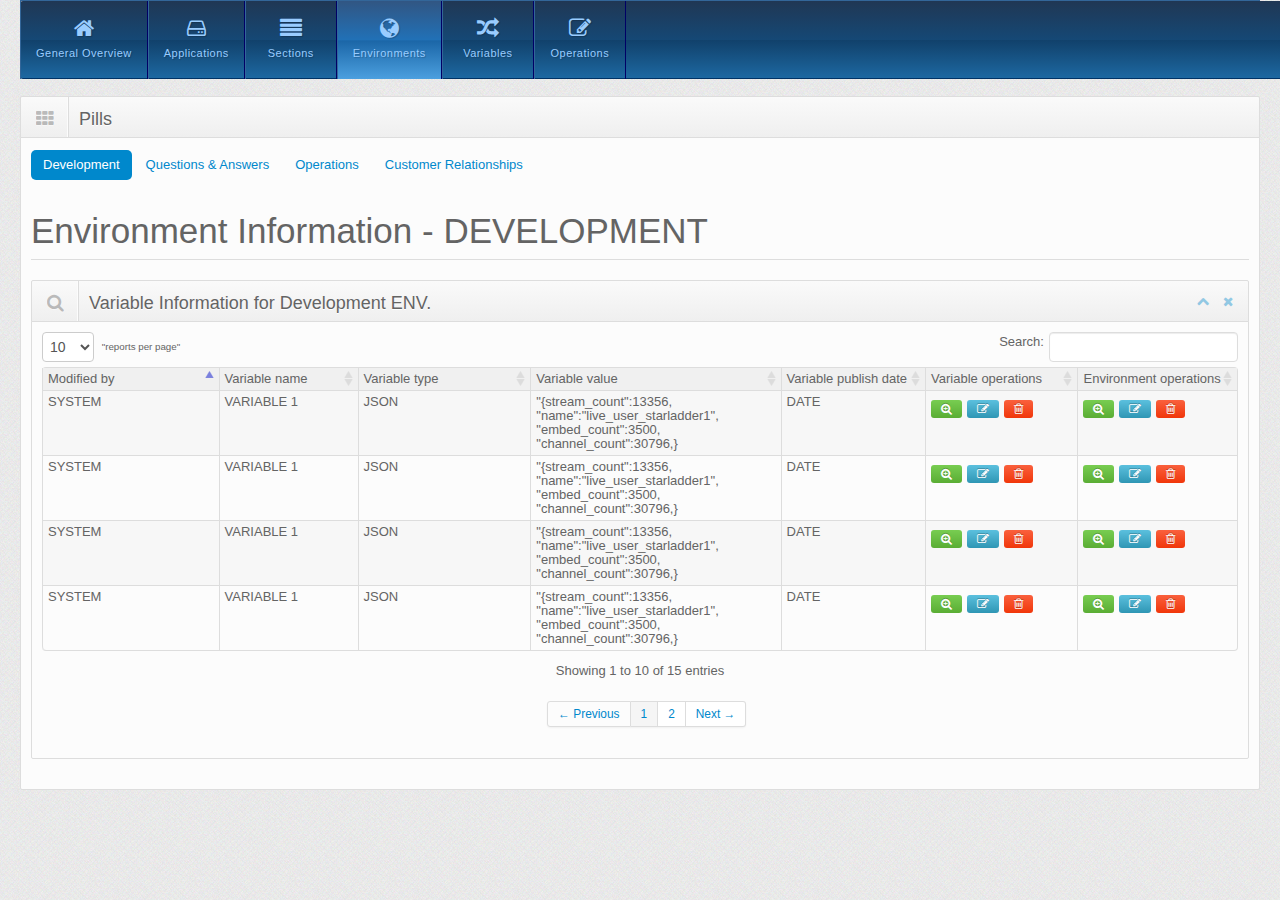
==== public_html/environments.html @ 08ff202d "first commit transform to allegiant AIS UI" ====
<!--
To change this template, choose Tools | Templates
and open the template in the editor.
-->
<!DOCTYPE html>
<html>
    <head>
        <title>Environments Allegiant Config Hub</title>
        <meta http-equiv="Content-Type" content="text/html; charset=UTF-8">

        <!--BOOTSTRAP stylesheets declarations start here-->
        <link rel='stylesheet' type='text/css' href="css/bootstrap.css"/>
        <link rel='stylesheet' type='text/css' href="css/bootstrap-responsive.min.css"/>
        <link rel="stylesheet" type="text/css" href="css/font-awesome.min.css"/>

        <!--ALLEGIANT stylesheet declarations start here-->
        <link id="base-style" href="css/style.css" rel="stylesheet">
        <link id="base-style-responsive" href="css/style-responsive.css" rel="stylesheet">
        <link id="validation" href="css/validationEngine.jquery.css" rel="stylesheet">
        <link href="css/megamenu.css" rel="stylesheet">

        <!--CUSTOM CSS declarations start here-->
        <link rel="stylesheet" type="text/css" href="css/styles_custom.css"/>
        <link rel="stylesheet" type="text/css" href="css/modal_styles.css"/>
        <link rel="stylesheet" type="text/css" href="css/application_general_report.css"/>

        <!-- The HTML5 shim, for IE6-8 support of HTML5 elements -->
        <!--[if lt IE 9]>
          <script src="http://html5shim.googlecode.com/svn/trunk/html5.js"></script>
        <![endif]-->
    </head>
    <body>
        <div class="container-fluid">
            <div class="subnavbar">
                <div class="container">
                    <nav class="megamenu_container megamenu_allegiant_blue_bar megamenu_light">
                        <ul class="megamenu" style="left:0px;right:0px">
                            <li class="megamenu_button" style="display: none;"><a href="#_">Menu</a></li>
                            <li>
                                <a href="splashscreen.html">
                                    <i class="icon-home"></i>
                                    <span>General Overview</span>
                                </a>
                            </li>
                            <li>
                                <a href="applications.html">
                                    <i class="icon-hdd"></i>
                                    <span>Applications</span>
                                </a>
                            </li>
                            <li>
                                <a href="sections.html">
                                    <i class="icon-align-justify"></i>
                                    <span>Sections</span>
                                </a>
                            </li>
                            <li class="active">
                                <a href="environments.html" >
                                    <i class="icon-globe"></i>
                                    <span>Environments</span>
                                </a>

                            </li>
                            <li class>
                                <a href="variables.html">
                                    <i class="icon-random"></i>
                                    <span>Variables</span>
                                </a>
                            </li>
                            <li class>
                                <a href="operations.html">
                                    <i class="icon-edit"></i>
                                    <span>Operations</span>
                                </a>
                            </li>

                        </ul>
                    </nav>
                </div>
            </div>

            <div class="row-fluid sortable ui-sortable">
                <div class="box span12">
                    <a name="pills"></a>
                    <div class="box-header">
                        <h2><i class="icon-th"></i><span class="break"></span>Pills</h2>
                    </div>
                    <div class="box-content">
                        
                            <ul id="myTab" class="nav tab-menu nav-pills">
                                <li class="active"><a href="#development" data-toggle="tab">Development</a></li>
                                <li class=""><a href="#answers" data-toggle="tab">Questions &amp; Answers</a></li>
                                <li class=""><a href="#operations" data-toggle="tab">Operations</a></li>
                                <li class=""><a href="#cust_relationships" data-toggle="tab">Customer Relationships</a></li>
                            </ul>

                            <div class="tab-content" id="myTabContent">
                                <div id="development" class="tab-pane active">
                                   <div class="row-fluid">
                <div id="content">
                    <div class="page-header">
                        <h1>
                            Environment Information - DEVELOPMENT
                        </h1>
                    </div>
                    <div class="row-fluid sortable ui-sortable">
                        <div class="box span12">
                            <div data-original-title="" class="box-header">
                                <h2><i class="icon-search"></i><span class="break"></span>Variable Information for Development ENV.</h2>
                                <div class="box-icon">
                                    <a class="btn-minimize" href="#"><i class="icon-chevron-up"></i></a>
                                    <a class="btn-close" href="#"><i class="icon-remove"></i></a>
                                </div>
                            </div>
                            <div class="box-content">
                                <div class="dataTables_wrapper" role="grid">
                                    <div class="row-fluid">
                                        <div class="span6">
                                            <div class="dataTables_length">
                                                <label>
                                                    <select size="1" name="DataTables_Table_0_length" aria-controls="DataTables_Table_0">
                                                        <option value="10" selected="selected">10</option>
                                                        <option value="25">25</option>
                                                        <option value="50">50</option>
                                                        <option value="100">100</option>
                                                    </select>
                                                    "reports per page"
                                                </label>
                                            </div>
                                        </div>
                                        <div class="span6">
                                            <div class="dataTables_filter" id="DataTables_Table_0_filter">
                                                <label>Search: <input type="text" aria-controls="DataTables_Table_0">
                                                </label>
                                            </div>
                                        </div>
                                        <table class="info-table table table-bordered table-striped table-condensed bootstrap-datatable datatable dataTable" id="DataTables_Table_0" aria-describedby="DataTables_Table_0_info" style="width: 1376px;">
                                            <thead>
                                                <tr role="row">
                                                    <td class="sorting_asc" tabindex="0" rowspan="1" colspan="1" style="width: 315px;" aria-sort="ascending" aria-label="ENV_MODIFIED_BY: activate to sort column descending">
							Modified by
                                                    </td>
                                                    <td class="sorting" tabindex="0" rowspan="1" colspan="1" style="width: 215px;" aria-label="VARIABLE_NAME: activate to sort column ascending">
							Variable name
                                                    </td>
                                                    <td class="sorting" tabindex="0" rowspan="1" colspan="1" style="width: 315px;" aria-label="VARIABLE_TYPE: activate to sort column ascending">
							Variable type
                                                    </td>
                                                     <td class="sorting" tabindex="0" rowspan="1" colspan="1" style="width: 315px;" aria-label="VARIABLE_VALUE: activate to sort column ascending">
							Variable value
                                                    </td>
                                                    <td class="sorting" tabindex="0" rowspan="1" colspan="1" style="width: 249px;" aria-label="VARIABLE_PUBLISHED_DATE: activate to sort column ascending">
							Variable publish date
                                                    </td>
                                                    <td class="sorting" tabindex="0" rowspan="1" colspan="1" style="width: 249px;" aria-label="VARIABLE_OPERATIONS: activate to sort column ascending">
							Variable operations
                                                    </td>
                                                    <td class="sorting" tabindex="0" rowspan="1" colspan="1" style="width: 249px;" aria-label="ENVIRONMENT_OPERATIONS: activate to sort column ascending">
							Environment operations
                                                    </td>
                                                </tr>
                                            </thead>
				
                                            <tbody role="alert" aria-live="polite" aria-relevant="all">
                                            <tr class="odd">
						<td class="  sorting_1">
							SYSTEM
						</td>
						<td class=" ">
							VARIABLE 1
						</td>
						<td class=" ">
							JSON
						</td>
                                                <td class=" "> 
                                                    "{stream_count":13356, "name":"live_user_starladder1", "embed_count":3500, "channel_count":30796,}                                                  
						</td>
						<td class=" "> 
                                                    DATE
						</td>
                                                
                                                <td class="">
                                                    <a class="btn-small btn-success" href="#">
                                                        <i class="icon-zoom-in icon-white"></i>                                            
                                                     </a>
                                                    <a class="btn-small btn-info" href="#">
                                                      <i class="icon-edit icon-white"></i>                                            
                                                    </a>
                                                    <a class="btn-small btn-danger" href="#">
                                                        <i class="icon-trash icon-white"></i> 
                                                    </a>
                                                </td>
                                                <td class="">
                                                    <a class="btn-small btn-success" href="#">
                                                        <i class="icon-zoom-in icon-white"></i>                                            
                                                     </a>
                                                    <a class="btn-small btn-info" href="#">
                                                      <i class="icon-edit icon-white"></i>                                            
                                                    </a>
                                                    <a class="btn-small btn-danger" href="#">
                                                        <i class="icon-trash icon-white"></i> 
                                                    </a>
                                                </td>
                                            </tr>
                                            <tr class="even">
						<td class="  sorting_1">
							SYSTEM
						</td>
						<td class=" ">
							VARIABLE 1
						</td>
						<td class=" ">
							JSON
						</td>
                                                <td class=" "> 
                                                    "{stream_count":13356, "name":"live_user_starladder1", "embed_count":3500, "channel_count":30796,}                                                  
						</td>
						<td class=" "> 
                                                    DATE
						</td>
                                                
                                                <td class="">
                                                    <a class="btn-small btn-success" href="#">
                                                        <i class="icon-zoom-in icon-white"></i>                                            
                                                     </a>
                                                    <a class="btn-small btn-info" href="#">
                                                      <i class="icon-edit icon-white"></i>                                            
                                                    </a>
                                                    <a class="btn-small btn-danger" href="#">
                                                        <i class="icon-trash icon-white"></i> 
                                                    </a>
                                                </td>
                                                <td class="">
                                                    <a class="btn-small btn-success" href="#">
                                                        <i class="icon-zoom-in icon-white"></i>                                            
                                                     </a>
                                                    <a class="btn-small btn-info" href="#">
                                                      <i class="icon-edit icon-white"></i>                                            
                                                    </a>
                                                    <a class="btn-small btn-danger" href="#">
                                                        <i class="icon-trash icon-white"></i> 
                                                    </a>
                                                </td>
					</tr>
                                        <tr class="odd">
						<td class="  sorting_1">
							SYSTEM
						</td>
						<td class=" ">
							VARIABLE 1
						</td>
						<td class=" ">
							JSON
						</td>
                                                <td class=" "> 
                                                    "{stream_count":13356, "name":"live_user_starladder1", "embed_count":3500, "channel_count":30796,}                                                  
						</td>
						<td class=" "> 
                                                    DATE
						</td>
                                                
                                                <td class="">
                                                    <a class="btn-small btn-success" href="#">
                                                        <i class="icon-zoom-in icon-white"></i>                                            
                                                     </a>
                                                    <a class="btn-small btn-info" href="#">
                                                      <i class="icon-edit icon-white"></i>                                            
                                                    </a>
                                                    <a class="btn-small btn-danger" href="#">
                                                        <i class="icon-trash icon-white"></i> 
                                                    </a>
                                                </td>
                                                <td class="">
                                                    <a class="btn-small btn-success" href="#">
                                                        <i class="icon-zoom-in icon-white"></i>                                            
                                                     </a>
                                                    <a class="btn-small btn-info" href="#">
                                                      <i class="icon-edit icon-white"></i>                                            
                                                    </a>
                                                    <a class="btn-small btn-danger" href="#">
                                                        <i class="icon-trash icon-white"></i> 
                                                    </a>
                                                </td>
                                            </tr>
                                            <tr class="even">
						<td class="  sorting_1">
							SYSTEM
						</td>
						<td class=" ">
							VARIABLE 1
						</td>
						<td class=" ">
							JSON
						</td>
                                                <td class=" "> 
                                                    "{stream_count":13356, "name":"live_user_starladder1", "embed_count":3500, "channel_count":30796,}                                                  
						</td>
						<td class=" "> 
                                                    DATE
						</td>
                                                
                                                <td class="">
                                                    <a class="btn-small btn-success" href="#">
                                                        <i class="icon-zoom-in icon-white"></i>                                            
                                                     </a>
                                                    <a class="btn-small btn-info" href="#">
                                                      <i class="icon-edit icon-white"></i>                                            
                                                    </a>
                                                    <a class="btn-small btn-danger" href="#">
                                                        <i class="icon-trash icon-white"></i> 
                                                    </a>
                                                </td>
                                                <td class="">
                                                    <a class="btn-small btn-success" href="#">
                                                        <i class="icon-zoom-in icon-white"></i>                                            
                                                     </a>
                                                    <a class="btn-small btn-info" href="#">
                                                      <i class="icon-edit icon-white"></i>                                            
                                                    </a>
                                                    <a class="btn-small btn-danger" href="#">
                                                        <i class="icon-trash icon-white"></i> 
                                                    </a>
                                                </td>
					</tr>
                                        </tbody>
                                        </table>
                                        <div class="row-fluid">
                                            <div class="span12">
                                                <div class="dataTables_info" id="DataTables_Table_0_info">Showing 1 to 10 of 15 entries</div>
                                            </div>
                                            <div class="span12 center">
                                                <div class="dataTables_paginate paging_bootstrap pagination pagination-small pagination-centered">
                                                    <ul>
                                                        <li class="prev disabled"><a href="#">← Previous</a></li>
                                                        <li class="active"><a href="#">1</a></li>
                                                        <li><a href="#">2</a></li>
                                                        <li class="next"><a href="#">Next → </a></li>
                                                    </ul>
                                                </div>
                                            </div>
                                        </div>
                                    </div>
                                </div>
                            </div>
                        </div>
                    </div>
                </div>
            </div>

                                </div>
                                <div id="answers" class="tab-pane">
                                   <div class="row-fluid">
                                        <div id="content">
                    <div class="page-header">
                        <h1>
                            Environment Information - QUESTIONS&amp;ANSWERS
                        </h1>
                    </div>
                    <div class="row-fluid sortable ui-sortable">
                        <div class="box span12">
                            <div data-original-title="" class="box-header">
                                <h2><i class="icon-search"></i><span class="break"></span>Variable Information for Questions&amp;Answers ENV.</h2>
                                <div class="box-icon">
                                    <a class="btn-minimize" href="#"><i class="icon-chevron-up"></i></a>
                                    <a class="btn-close" href="#"><i class="icon-remove"></i></a>
                                </div>
                            </div>
                            <div class="box-content">
                                <div class="dataTables_wrapper" role="grid">
                                    <div class="row-fluid">
                                        <div class="span6">
                                            <div class="dataTables_length">
                                                <label>
                                                    <select size="1" name="DataTables_Table_0_length" aria-controls="DataTables_Table_0">
                                                        <option value="10" selected="selected">10</option>
                                                        <option value="25">25</option>
                                                        <option value="50">50</option>
                                                        <option value="100">100</option>
                                                    </select>
                                                    "reports per page"
                                                </label>
                                            </div>
                                        </div>
                                        <div class="span6">
                                            <div class="dataTables_filter" id="DataTables_Table_0_filter">
                                                <label>Search: <input type="text" aria-controls="DataTables_Table_0">
                                                </label>
                                            </div>
                                        </div>
                                        <table class="info-table table table-bordered table-striped table-condensed bootstrap-datatable datatable dataTable" id="DataTables_Table_0" aria-describedby="DataTables_Table_0_info" style="width: 1376px;">
                                            <thead>
                                                <tr role="row">
                                                    <td class="sorting_asc" tabindex="0" rowspan="1" colspan="1" style="width: 315px;" aria-sort="ascending" aria-label="ENV_MODIFIED_BY: activate to sort column descending">
							Modified by
                                                    </td>
                                                    <td class="sorting" tabindex="0" rowspan="1" colspan="1" style="width: 215px;" aria-label="VARIABLE_NAME: activate to sort column ascending">
							Variable name
                                                    </td>
                                                    <td class="sorting" tabindex="0" rowspan="1" colspan="1" style="width: 315px;" aria-label="VARIABLE_TYPE: activate to sort column ascending">
							Variable type
                                                    </td>
                                                     <td class="sorting" tabindex="0" rowspan="1" colspan="1" style="width: 315px;" aria-label="VARIABLE_VALUE: activate to sort column ascending">
							Variable value
                                                    </td>
                                                    <td class="sorting" tabindex="0" rowspan="1" colspan="1" style="width: 249px;" aria-label="VARIABLE_PUBLISHED_DATE: activate to sort column ascending">
							Variable publish date
                                                    </td>
                                                    <td class="sorting" tabindex="0" rowspan="1" colspan="1" style="width: 249px;" aria-label="VARIABLE_OPERATIONS: activate to sort column ascending">
							Variable operations
                                                    </td>
                                                    <td class="sorting" tabindex="0" rowspan="1" colspan="1" style="width: 249px;" aria-label="ENVIRONMENT_OPERATIONS: activate to sort column ascending">
							Environment operations
                                                    </td>
                                                </tr>
                                            </thead>
				
                                            <tbody role="alert" aria-live="polite" aria-relevant="all">
                                            <tr class="odd">
						<td class="  sorting_1">
							SYSTEM
						</td>
						<td class=" ">
							VARIABLE 1
						</td>
						<td class=" ">
							JSON
						</td>
                                                <td class=" "> 
                                                    "{stream_count":13356, "name":"live_user_starladder1", "embed_count":3500, "channel_count":30796,}                                                  
						</td>
						<td class=" "> 
                                                    DATE
						</td>
                                                
                                                <td class="">
                                                    <a class="btn-small btn-success" href="#">
                                                        <i class="icon-zoom-in icon-white"></i>                                            
                                                     </a>
                                                    <a class="btn-small btn-info" href="#">
                                                      <i class="icon-edit icon-white"></i>                                            
                                                    </a>
                                                    <a class="btn-small btn-danger" href="#">
                                                        <i class="icon-trash icon-white"></i> 
                                                    </a>
                                                </td>
                                                <td class="">
                                                    <a class="btn-small btn-success" href="#">
                                                        <i class="icon-zoom-in icon-white"></i>                                            
                                                     </a>
                                                    <a class="btn-small btn-info" href="#">
                                                      <i class="icon-edit icon-white"></i>                                            
                                                    </a>
                                                    <a class="btn-small btn-danger" href="#">
                                                        <i class="icon-trash icon-white"></i> 
                                                    </a>
                                                </td>
                                            </tr>
                                            <tr class="even">
						<td class="  sorting_1">
							SYSTEM
						</td>
						<td class=" ">
							VARIABLE 1
						</td>
						<td class=" ">
							JSON
						</td>
                                                <td class=" "> 
                                                    "{stream_count":13356, "name":"live_user_starladder1", "embed_count":3500, "channel_count":30796,}                                                  
						</td>
						<td class=" "> 
                                                    DATE
						</td>
                                                
                                                <td class="">
                                                    <a class="btn-small btn-success" href="#">
                                                        <i class="icon-zoom-in icon-white"></i>                                            
                                                     </a>
                                                    <a class="btn-small btn-info" href="#">
                                                      <i class="icon-edit icon-white"></i>                                            
                                                    </a>
                                                    <a class="btn-small btn-danger" href="#">
                                                        <i class="icon-trash icon-white"></i> 
                                                    </a>
                                                </td>
                                                <td class="">
                                                    <a class="btn-small btn-success" href="#">
                                                        <i class="icon-zoom-in icon-white"></i>                                            
                                                     </a>
                                                    <a class="btn-small btn-info" href="#">
                                                      <i class="icon-edit icon-white"></i>                                            
                                                    </a>
                                                    <a class="btn-small btn-danger" href="#">
                                                        <i class="icon-trash icon-white"></i> 
                                                    </a>
                                                </td>
					</tr>
                                        <tr class="odd">
						<td class="  sorting_1">
							SYSTEM
						</td>
						<td class=" ">
							VARIABLE 1
						</td>
						<td class=" ">
							JSON
						</td>
                                                <td class=" "> 
                                                    "{stream_count":13356, "name":"live_user_starladder1", "embed_count":3500, "channel_count":30796,}                                                  
						</td>
						<td class=" "> 
                                                    DATE
						</td>
                                                
                                                <td class="">
                                                    <a class="btn-small btn-success" href="#">
                                                        <i class="icon-zoom-in icon-white"></i>                                            
                                                     </a>
                                                    <a class="btn-small btn-info" href="#">
                                                      <i class="icon-edit icon-white"></i>                                            
                                                    </a>
                                                    <a class="btn-small btn-danger" href="#">
                                                        <i class="icon-trash icon-white"></i> 
                                                    </a>
                                                </td>
                                                <td class="">
                                                    <a class="btn-small btn-success" href="#">
                                                        <i class="icon-zoom-in icon-white"></i>                                            
                                                     </a>
                                                    <a class="btn-small btn-info" href="#">
                                                      <i class="icon-edit icon-white"></i>                                            
                                                    </a>
                                                    <a class="btn-small btn-danger" href="#">
                                                        <i class="icon-trash icon-white"></i> 
                                                    </a>
                                                </td>
                                            </tr>
                                            <tr class="even">
						<td class="  sorting_1">
							SYSTEM
						</td>
						<td class=" ">
							VARIABLE 1
						</td>
						<td class=" ">
							JSON
						</td>
                                                <td class=" "> 
                                                    "{stream_count":13356, "name":"live_user_starladder1", "embed_count":3500, "channel_count":30796,}                                                  
						</td>
						<td class=" "> 
                                                    DATE
						</td>
                                                
                                                <td class="">
                                                    <a class="btn-small btn-success" href="#">
                                                        <i class="icon-zoom-in icon-white"></i>                                            
                                                     </a>
                                                    <a class="btn-small btn-info" href="#">
                                                      <i class="icon-edit icon-white"></i>                                            
                                                    </a>
                                                    <a class="btn-small btn-danger" href="#">
                                                        <i class="icon-trash icon-white"></i> 
                                                    </a>
                                                </td>
                                                <td class="">
                                                    <a class="btn-small btn-success" href="#">
                                                        <i class="icon-zoom-in icon-white"></i>                                            
                                                     </a>
                                                    <a class="btn-small btn-info" href="#">
                                                      <i class="icon-edit icon-white"></i>                                            
                                                    </a>
                                                    <a class="btn-small btn-danger" href="#">
                                                        <i class="icon-trash icon-white"></i> 
                                                    </a>
                                                </td>
					</tr>
                                        </tbody>
                                        </table>
                                        <div class="row-fluid">
                                            <div class="span12">
                                                <div class="dataTables_info" id="DataTables_Table_0_info">Showing 1 to 10 of 15 entries</div>
                                            </div>
                                            <div class="span12 center">
                                                <div class="dataTables_paginate paging_bootstrap pagination pagination-small pagination-centered">
                                                    <ul>
                                                        <li class="prev disabled"><a href="#">← Previous</a></li>
                                                        <li class="active"><a href="#">1</a></li>
                                                        <li><a href="#">2</a></li>
                                                        <li class="next"><a href="#">Next → </a></li>
                                                    </ul>
                                                </div>
                                            </div>
                                        </div>
                                    </div>
                                </div>
                            </div>
                        </div>
                    </div>
                </div>
                                </div>
                                </div>
                                <div id="operations" class="tab-pane">

                                </div>
                            </div>
                        
                    </div>
                </div>
            </div>
        </div>

        <!--JAVASCRIPT declarations start here-->

        <script src="http://code.jquery.com/jquery-1.9.1.min.js"></script>
        <script src="js/jquery-ui-1.8.21.custom.min.js"></script>
        <script src='js/bootstrap.js'></script>
        <script src="js/tabs_navi.js"></script>
        <script src="js/megamenu_plugins.js"></script>
        <script src="js/megamenu.js"></script>
        <script src="js/jquery.cookie.js"></script>
        <script src="js/jquery.dataTables.min.js"></script>
        <script src="js/excanvas.js"></script>
        <script src="js/jquery.chosen.min.js"></script>
        <script src="js/jquery.uniform.min.js"></script>
        <script src="js/custom.js"></script>
        <script src="js/vkbeautify.js"></script>
        <script src="js/jquery.validationEngine.js"></script>
        <script src="js/jquery.validationEngine-en.js"></script>
        <script src="js/jquery.jqClock.min.js"></script>
        <script src="js/jquery.hotkeys.js"></script>
        <script type="text/javascript" language="JavaScript">
            $(document).ready(function() {
                $(".form-validate").validationEngine();

                $("#clock1").clock({"format": "24", "calendar": "false"});

                var d = new Date();
                var nowUTC = d.getTime() + d.getTimezoneOffset() * 60 * 1000;
                $("#clock2").clock({"format": "24", "calendar": "false", "timestamp": nowUTC});

                var nowEST = nowUTC - 4 * 60 * 60 * 1000
                $("#clock3").clock({"format": "24", "calendar": "false", "timestamp": nowEST});

                var nowCST = nowUTC - 6 * 60 * 60 * 1000
                $("#clock4").clock({"format": "24", "calendar": "false", "timestamp": nowCST});

                var nowMST = nowUTC - 7 * 60 * 60 * 1000
                $("#clock5").clock({"format": "24", "calendar": "false", "timestamp": nowMST});

                var nowPST = nowUTC - 8 * 60 * 60 * 1000
                $("#clock6").clock({"format": "24", "calendar": "false", "timestamp": nowPST});

                // Set the global hotkeys
                $(document).bind('keydown', 'h', function(evt) {
                    window.location = "/?page=home";
                    return false;
                }); // Go to home
                $(document).bind('keydown', 'i', function(evt) {
                    $(document).find('input[type=text],textarea,select').filter(':visible:first').focus();
                    return false;
                }); // Go to the first input

                // Mega Menu settings below:
                $('.megamenu').megaMenuCompleteSet({
                    // Time in milliseconds to show drop down
                    menu_speed_show: 300,
                    // Time in milliseconds to hide drop down
                    menu_speed_hide: 150,
                    // Time in ms before showing drop down
                    menu_speed_delay: 200,
                    // Drop down effect --> "hover_fade", "hover_slide", etc...
                    menu_effect: 'click_fade',
                    // Clicks outside the drop down to close it (boolean: 1 = true, 0 = false)
                    menu_click_outside: 1,
                    // Drop down to show on page load (type the number of the drop down, 0 for none)
                    menu_show_onload: 0,
                    // 1 == Responsive, 0 == Not responsive
                    menu_responsive: 0
                });

                // Box Slider Carousel code:
                /*$('.megamenu').bxSlider({
                 infiniteLoop: false,
                 slideWidth: $('ul.megamenu li').width($(this) + 0),
                 ticker: false
                 });*/

            });
        </script>
    </body>
</html>
---- public_html/css/style.css ----
/*
* Author: Łukasz Holeczek
* Template: Optimus Dashboard Theme
*/


/* Import Section
=================================================================== */
@import url("jquery-ui-1.8.21.custom.css");								/* jQuery User Interface Framework Styles */

/* Basic
=================================================================== */
html, body {
	height: 100%;
}

body {
	background: url(../img/bg-light.jpg) repeat;
	color: #646464;
}

section {
	border-bottom: 1px solid #ddd;
}

section.last {
	border-bottom: none !important;
	margin-bottom: 10px;
}

a {
	color: #646464;
}

hr {
  	margin: 20px 0;
  	border: 0;
  	border-top: 1px solid #e0dfdf;
  	border-bottom: 1px solid #fefefe;
}

ul, ol {
	padding: 0 0 0 25px; 
}

ul.the-icons {
	padding: 0 !important;
}

h1 {
	font-size: 24px;
	line-height: 18px;
}

.page-header {
	border-color: #ddd !important;
	margin-bottom: 10px !important;
}

.page-header h1 {
	font-size: 35px;
	font-weight: 400;
	padding-bottom: 0 !important;
}

.page-header h1 small {
	font-size: 16px;
	font-weight: 200;
}

.page-subheader h1 {
	border-bottom: 1px dotted #ddd;
	font-size: 22px;
	font-weight: 300;
	padding-bottom: 10px;
	margin: 20px 0 5px;
}

h1.breadcrumb {
	height: 22px;
  	border: 1px solid #ccc;
  	color: #646464;
  	font-weight: 400;
	margin-bottom: -1px;
	margin-top: 20px;
  	padding: 20px 0 15px 20px;
  	background-color: #fafafa;
  	background-image: -moz-linear-gradient(top, #fafafa, #efefef);
  	background-image: -webkit-gradient(linear, 0 0, 0 100%, from(#fafafa), to(#efefef));
  	background-image: -webkit-linear-gradient(top, #fafafa, #efefef);
  	background-image: -o-linear-gradient(top, #fafafa, #efefef);
  	background-image: linear-gradient(to bottom, #fafafa, #efefef);
  	filter: progid:dximagetransform.microsoft.gradient(startColorstr='#fafafa', endColorstr='#efefef', GradientType=0);
  	-webkit-box-shadow: none;
     	-moz-box-shadow: none;
          box-shadow: none;
  	-webkit-border-radius: 2px 2px 0px 0px;
       -moz-border-radius: 2px 2px 0px 0px;
          	border-radius: 2px 2px 0px 0px;
	overflow: hidden;
	left: -22px;
}

h2 {
	font-size: 18px;
    line-height: 16px;
}

h3 {
	font-size: 16px;
	line-height: 14px;
}

h4 {
	font-size: 14px;
	line-height: 12px;
}

h5 {
	font-size: 12px;
	line-height: 10px;
}

h6 {
	font-size: 10px;
	line-height: 8px;
}

.hero-unit {
	border: 1px solid #ddd !important;
	border-radius: 4px !important;	
	margin-bottom: 10px !important;
	margin-top: 10px !important;
	padding: 20px !important;
}

#content {
	height: 100%;
}

.row-fluid {
	margin-bottom: 10px;
}

.well {
	border: 1px solid #ddd;
	background-color: #f6f6f6;
	-webkit-box-shadow: none;
       -moz-box-shadow: none;
          	box-shadow: none;
	-webkit-border-radius: 2px;
       -moz-border-radius: 2px;
	        border-radius: 2px;
}

.breadcrumb {
	border: 1px solid #336699;
	color: #fff;
  	background-color: #003366;	
  	-webkit-border-radius: 2px;
       -moz-border-radius: 2px;
	        border-radius: 2px; 	
}

.breadcrumb a {
	color: #FFFFFF;
    font-size: 12px;
    font-weight: normal;
    letter-spacing: 0.02em;
    text-shadow: none;
}

.box-small {
	text-align: center;
	position: relative;
	display: block;
	margin: 20px;

}

.box-small-link {
	border: 1px solid #ddd;
	margin-bottom: -1px;
  	padding: 30px 0px;
	font-size: 26px;
  	background-color: #fafafa;
  	background-image: -moz-linear-gradient(top, #fafafa, #efefef);
  	background-image: -webkit-gradient(linear, 0 0, 0 100%, from(#fafafa), to(#efefef));
  	background-image: -webkit-linear-gradient(top, #fafafa, #efefef);
  	background-image: -o-linear-gradient(top, #fafafa, #efefef);
  	background-image: linear-gradient(to bottom, #fafafa, #efefef);
  	filter: progid:dximagetransform.microsoft.gradient(startColorstr='#fafafa', endColorstr='#efefef', GradientType=0);
  	-webkit-box-shadow: none;
       -moz-box-shadow: none;
          	box-shadow: none;
  	-webkit-border-radius: 2px;
       -moz-border-radius: 2px;
          	border-radius: 2px;
	display:block;
	color: #646464;
	text-shadow: 0px 1px 1px #fff;
}

.box-small-link:hover {
	border: 1px solid #3c4049;
	margin-bottom: -1px;
  	padding: 30px 0px;
  	color: #fff;
  	background-color: #4e525d;
  	background-image: -moz-linear-gradient(top, #4e525d, #3c4049);
  	background-image: -webkit-gradient(linear, 0 0, 0 100%, from(#4e525d), to(#3c4049));
  	background-image: -webkit-linear-gradient(top, #4e525d, #3c4049);
  	background-image: -o-linear-gradient(top, #4e525d, #3c4049);
  	background-image: linear-gradient(to bottom, #4e525d, #3c4049);
  	filter: progid:dximagetransform.microsoft.gradient(startColorstr='#4e525d', endColorstr='#3c4049', GradientType=0);
	text-shadow: 0px 1px 1px #000;
	text-decoration: none;
}

.box-small-title {
	text-align: center;
	margin: 10px auto;
	font-size: 16px;
	color: #aaa;
	text-shadow: 0px 1px 1px #fff;
}



.box {
	margin: 10px 0px;
}


.box-header {
	height: 20px;
  	border: 1px solid #ddd;
	margin-bottom: -1px;
  	padding: 10px;
  	background-color: #fafafa;
  	background-image: -moz-linear-gradient(top, #fafafa, #efefef);
  	background-image: -webkit-gradient(linear, 0 0, 0 100%, from(#fafafa), to(#efefef));
  	background-image: -webkit-linear-gradient(top, #fafafa, #efefef);
  	background-image: -o-linear-gradient(top, #fafafa, #efefef);
  	background-image: linear-gradient(to bottom, #fafafa, #efefef);
  	filter: progid:dximagetransform.microsoft.gradient(startColorstr='#fafafa', endColorstr='#efefef', GradientType=0);
  	-webkit-box-shadow: none;
     	-moz-box-shadow: none;
          box-shadow: none;
  	-webkit-border-radius: 2px 2px 0px 0px;
       -moz-border-radius: 2px 2px 0px 0px;
          	border-radius: 2px 2px 0px 0px;
	overflow: hidden;
}

.box-header h2{
	font-size: 18px;
	line-height: 20px;
	float:left;
	margin-top: 2px;
	color: #646464;
	font-weight: normal;
	text-shadow: 0px 1px 0px #fff;
}

.box-header h2 i{
	margin: 1px 3px 0px 5px;
	opacity: .4;
}

.box-header .break{
	border-left: 1px solid #fcfcfc;
	border-right: 1px solid #ddd;
	margin: -12px 10px -10px 10px;
	padding: 12px 0px 10px 0px;
	
}

select {
	width: auto !important;
}

select.input-mini {
  width: 60px !important;
}

select.input-small {
  width: 90px !important;
}

select.input-medium {
  width: 150px !important;
}

select.input-medium-large {
  width: 183px !important;
}

select.input-large {
  width: 210px !important;
}

select.input-xlarge {
  width: 270px !important;
}

select.input-xxlarge {
  width: 530px !important;
}

.input-med-large,
.input-medium-large {
  width: 183px;
}

.box-header .box-icon {
	float:right;
	margin-top: 1px;
}

.box-header .box-icon i {
	-webkit-transition: all 0.1s ease-in-out;
	-moz-transition: all 0.1s ease-in-out;
	-o-transition: all 0.1s ease-in-out;
	-ms-transition: all 0.1s ease-in-out;
	transition: all 0.1s ease-in-out;
	opacity: .4;
	text-decoration: none;
	line-height: 20px;
}

.box-header .box-icon i:hover {
	opacity: .8;
}

.box-header .box-icon a {
	margin: 0px 5px;
}

.box-content {
  	margin-top: -1px;
	padding: 10px 10px 0 10px;
  	border: 1px solid #ddd;
  	background: #fcfcfc;
  	-webkit-border-radius: 0px 0px 2px 2px;
	   -moz-border-radius: 0px 0px 2px 2px;
          	border-radius: 0px 0px 2px 2px;
}

 
/* Header Section
=================================================================== */

.navbar-inner {
  	min-height: 40px;
  	padding-right: 20px;
  	padding-left: 20px;
	color: #646464;
	
  	background-color: #fafafa;
  	background-image: -moz-linear-gradient(top, #fafafa, #efefef);
  	background-image: -webkit-gradient(linear, 0 0, 0 100%, from(#fafafa), to(#efefef));
  	background-image: -webkit-linear-gradient(top, #fafafa, #efefef);
  	background-image: -o-linear-gradient(top, #fafafa, #efefef);
  	background-image: linear-gradient(to bottom, #fafafa, #efefef);
  	filter: progid:dximagetransform.microsoft.gradient(startColorstr='#fafafa', endColorstr='#efefef', GradientType=0);
  	background-repeat: repeat-x;

	background: rgb(246,248,249);
background: url([data-uri]);
background: -moz-linear-gradient(top,  rgba(246,248,249,1) 0%, rgba(229,235,238,1) 50%, rgba(215,222,227,1) 51%, rgba(245,247,249,1) 100%);
background: -webkit-gradient(linear, left top, left bottom, color-stop(0%,rgba(246,248,249,1)), color-stop(50%,rgba(229,235,238,1)), color-stop(51%,rgba(215,222,227,1)), color-stop(100%,rgba(245,247,249,1)));
background: -webkit-linear-gradient(top,  rgba(246,248,249,1) 0%,rgba(229,235,238,1) 50%,rgba(215,222,227,1) 51%,rgba(245,247,249,1) 100%);
background: -o-linear-gradient(top,  rgba(246,248,249,1) 0%,rgba(229,235,238,1) 50%,rgba(215,222,227,1) 51%,rgba(245,247,249,1) 100%);
background: -ms-linear-gradient(top,  rgba(246,248,249,1) 0%,rgba(229,235,238,1) 50%,rgba(215,222,227,1) 51%,rgba(245,247,249,1) 100%);
background: linear-gradient(to bottom,  rgba(246,248,249,1) 0%,rgba(229,235,238,1) 50%,rgba(215,222,227,1) 51%,rgba(245,247,249,1) 100%);
filter: progid:DXImageTransform.Microsoft.gradient( startColorstr='#f6f8f9', endColorstr='#f5f7f9',GradientType=0 );

	

  	border-bottom: 1px solid #ddd;
  	-webkit-border-radius: 0px;
       -moz-border-radius: 0px;
          	border-radius: 0px;
  	*zoom: 1;
  	-webkit-box-shadow: none;
       -moz-box-shadow: none;
          	box-shadow: none;
}

.navbar-inner a {
	color: #646464;
}

.navbar-inner a i{
	opacity: .7;
}

.brand img {
	margin-top: -7px;
}

#under-header {
	margin: -20px 0px 20px 0px;
	border-top: 1px solid #fcfcfc;	
}

/* Navigation Section
=================================================================== */

.nav-tabs.nav-stacked > li > a {
  	margin: 2px;
	color: #646464;
  	border: 1px solid #ddd;
  	background-color: #fafafa;
  	background-image: -moz-linear-gradient(top, #fafafa, #efefef);
  	background-image: -webkit-gradient(linear, 0 0, 0 100%, from(#fafafa), to(#efefef));
  	background-image: -webkit-linear-gradient(top, #fafafa, #efefef);
  	background-image: -o-linear-gradient(top, #fafafa, #efefef);
  	background-image: linear-gradient(to bottom, #fafafa, #efefef);
  	filter: progid:dximagetransform.microsoft.gradient(startColorstr='#fafafa', endColorstr='#efefef', GradientType=0);
  	-webkit-border-radius: 2px;
       -moz-border-radius: 2px;
          	border-radius: 2px;
}

.nav-tabs.nav-stacked > li > a > i {
	opacity: .7;
}

.nav-tabs.nav-stacked  > li.active > a {
  margin: 2px;	
  border: 1px solid #3c4049;
  color: #fff;
  background-color: #003366;
  background-image: -moz-linear-gradient(top, #003366, #336699);
  background-image: -webkit-gradient(linear, 0 0, 0 100%, from(#003366), to(#336699));
  background-image: -webkit-linear-gradient(top, #003366, #336699);
  background-image: -o-linear-gradient(top, #003366, #336699);
  background-image: linear-gradient(to bottom, #003366, #336699);
  filter: progid:dximagetransform.microsoft.gradient(startColorstr='#003366', endColorstr='#336699', GradientType=0);
  -webkit-border-radius: 2px;
     -moz-border-radius: 2px;
          border-radius: 2px;
}

.nav-tabs.nav-stacked > li.active > a > i {
	opacity: 1;
}

.nav-tabs.nav-stacked > li:first-child > a {
  -webkit-border-top-right-radius: 4px;
          border-top-right-radius: 4px;
  -webkit-border-top-left-radius: 4px;
          border-top-left-radius: 4px;
  -moz-border-radius-topright: 4px;
  -moz-border-radius-topleft: 4px;
}

.nav-tabs.nav-stacked > li:last-child > a {
  -webkit-border-bottom-right-radius: 4px;
          border-bottom-right-radius: 4px;
  -webkit-border-bottom-left-radius: 4px;
          border-bottom-left-radius: 4px;
  -moz-border-radius-bottomright: 4px;
  -moz-border-radius-bottomleft: 4px;
}

.nav-tabs.nav-stacked > li > a:hover {
  margin: 2px;	
  border: 1px solid #3c4049;
  color: #fff;
  background-color: #4e525d;
  background-image: -moz-linear-gradient(top, #4e525d, #3c4049);
  background-image: -webkit-gradient(linear, 0 0, 0 100%, from(#4e525d), to(#3c4049));
  background-image: -webkit-linear-gradient(top, #4e525d, #3c4049);
  background-image: -o-linear-gradient(top, #4e525d, #3c4049);
  background-image: linear-gradient(to bottom, #4e525d, #3c4049);
  filter: progid:dximagetransform.microsoft.gradient(startColorstr='#4e525d', endColorstr='#3c4049', GradientType=0);
  -webkit-border-radius: 2px;
     -moz-border-radius: 2px;
          border-radius: 2px;
}

/* Notifications & Labels
=================================================================== */

.notification {
	position: absolute;
	top: -40px;
	right: -16px;
	line-height: 16px;
	height: 16px;
	padding: 6px 10px;
	color: white !important;
	text-shadow: 0 1px hsla(0, 0%, 0%, 0.25);
	border-width: 1px;
	border-style: solid;
	border-radius: 10px;
  	-webkit-border-radius: 50em;
       -moz-border-radius: 50em;
          	border-radius: 50em;
	-webkit-box-shadow: 0 1px 1px hsla(0, 0%, 0%, 0.08), inset 0 1px hsla(0, 100%, 100%, 0.3);
	   -moz-box-shadow: 0 1px 1px rgba(0, 0, 0, 0.08), inset 0 1px rgba(255, 255, 255, 0.3);
			box-shadow: 0 1px 1px hsla(0, 0%, 0%, 0.08), inset 0 1px hsla(0, 100%, 100%, 0.3);
}

.notification-small {
	padding: 2px 7px;
	color: white !important;
	text-shadow: 0 1px hsla(0, 0%, 0%, 0.25);
	border-width: 1px;
	border-style: solid;
  	-webkit-border-radius: 50em;
       -moz-border-radius: 50em;
          	border-radius: 50em;
	-webkit-box-shadow: 0 1px 1px hsla(0, 0%, 0%, 0.08), inset 0 1px hsla(0, 100%, 100%, 0.3);
	   -moz-box-shadow: 0 1px 1px rgba(0, 0, 0, 0.08), inset 0 1px rgba(255, 255, 255, 0.3);
			box-shadow: 0 1px 1px hsla(0, 0%, 0%, 0.08), inset 0 1px hsla(0, 100%, 100%, 0.3);
}

.notification-small, 
.notification {
	border-color: #2FABE9;
	background-color: #67C2EF;
	background-image: -webkit-gradient(linear, left top, left bottom, color-stop(0%, hsl(200, 80%, 82%)), color-stop(100%, hsl(200, 81%, 67%)));
	background-image: -webkit-linear-gradient(top, hsl(200, 80%, 82%), hsl(200, 81%, 67%));
	background-image: -moz-linear-gradient(top, hsl(200, 80%, 82%), hsl(200, 81%, 67%));
	background-image: -ms-linear-gradient(top, hsl(200, 80%, 82%), hsl(200, 81%, 67%));
	background-image: -o-linear-gradient(top, hsl(200, 80%, 82%), hsl(200, 81%, 67%));
	background-image: linear-gradient(top, hsl(200, 80%, 82%), hsl(200, 81%, 67%));
}

.notification-small.green,
.notification.green {
	border-color: 	#5AAD34;
	background-color: 	#78CD51;
	background-image: -webkit-gradient(linear, left top, left bottom, color-stop(0%, hsl(101, 54%, 71%)), color-stop(100%, hsl(101, 55%, 56%)));
	background-image: -webkit-linear-gradient(top, hsl(101, 54%, 71%), hsl(101, 55%, 56%));
	background-image: -moz-linear-gradient(top, hsl(101, 54%, 71%), hsl(101, 55%, 56%));
	background-image: -ms-linear-gradient(top, hsl(101, 54%, 71%), hsl(101, 55%, 56%));
	background-image: -o-linear-gradient(top, hsl(101, 54%, 71%), hsl(101, 55%, 56%));
	background-image: linear-gradient(top, 	hsl(101, 54%, 71%), hsl(101, 55%, 56%));
}

.notification-small.yellow,
.notification.yellow {
	border-color: #F4A506;
	background-color: #FABB3D;
	background-image: -webkit-gradient(linear, left top, left bottom, color-stop(0%, hsl(40, 95%, 76%)), color-stop(100%, hsl(40, 95%, 61%)));
	background-image: -webkit-linear-gradient(top, hsl(40, 95%, 76%), hsl(40, 95%, 61%));
	background-image: -moz-linear-gradient(top, hsl(40, 95%, 76%), hsl(40, 95%, 61%));
	background-image: -ms-linear-gradient(top, hsl(40, 95%, 76%), hsl(40, 95%, 61%));
	background-image: -o-linear-gradient(top, hsl(40, 95%, 76%), hsl(40, 95%, 61%));
	background-image: linear-gradient(top, hsl(40, 95%, 76%), hsl(40, 95%, 61%));
}

.notification-small.red,
.notification.red {
	border-color: #FA5833;
	background-color: #FA603D;
	background-image: -webkit-gradient(linear, left top, left bottom, color-stop(0%, hsl(11, 95%, 76%)), color-stop(100%, hsl(11, 95%, 61%)));
	background-image: -webkit-linear-gradient(top, hsl(11, 95%, 76%), hsl(11, 95%, 61%));
	background-image: -moz-linear-gradient(top, hsl(11, 95%, 76%), hsl(11, 95%, 61%));
	background-image: -ms-linear-gradient(top, hsl(11, 95%, 76%), hsl(11, 95%, 61%));
	background-image: -o-linear-gradient(top, hsl(11, 95%, 76%), hsl(11, 95%, 61%));
	background-image: linear-gradient(top, hsl(11, 95%, 76%), hsl(11, 95%, 61%));
}

.label-important,
.badge-important {
  	border-color: #FA5833;
	background-color: #FA603D;
	background-image: -webkit-gradient(linear, left top, left bottom, color-stop(0%, hsl(11, 95%, 76%)), color-stop(100%, hsl(11, 95%, 61%)));
	background-image: -webkit-linear-gradient(top, hsl(11, 95%, 76%), hsl(11, 95%, 61%));
	background-image: -moz-linear-gradient(top, hsl(11, 95%, 76%), hsl(11, 95%, 61%));
	background-image: -ms-linear-gradient(top, hsl(11, 95%, 76%), hsl(11, 95%, 61%));
	background-image: -o-linear-gradient(top, hsl(11, 95%, 76%), hsl(11, 95%, 61%));
	background-image: linear-gradient(top, hsl(11, 95%, 76%), hsl(11, 95%, 61%));
}

.label-important[href],
.badge-important[href] {
  	border-color: #FA5833;
	background-color: #FA603D;
	background-image: -webkit-gradient(linear, left top, left bottom, color-stop(0%, hsl(11, 95%, 76%)), color-stop(100%, hsl(11, 95%, 61%)));
	background-image: -webkit-linear-gradient(top, hsl(11, 95%, 76%), hsl(11, 95%, 61%));
	background-image: -moz-linear-gradient(top, hsl(11, 95%, 76%), hsl(11, 95%, 61%));
	background-image: -ms-linear-gradient(top, hsl(11, 95%, 76%), hsl(11, 95%, 61%));
	background-image: -o-linear-gradient(top, hsl(11, 95%, 76%), hsl(11, 95%, 61%));
	background-image: linear-gradient(top, hsl(11, 95%, 76%), hsl(11, 95%, 61%));
}

.label-warning,
.badge-warning {
  	border-color: #F4A506;
	background-color: #FABB3D;
	background-image: -webkit-gradient(linear, left top, left bottom, color-stop(0%, hsl(40, 95%, 76%)), color-stop(100%, hsl(40, 95%, 61%)));
	background-image: -webkit-linear-gradient(top, hsl(40, 95%, 76%), hsl(40, 95%, 61%));
	background-image: -moz-linear-gradient(top, hsl(40, 95%, 76%), hsl(40, 95%, 61%));
	background-image: -ms-linear-gradient(top, hsl(40, 95%, 76%), hsl(40, 95%, 61%));
	background-image: -o-linear-gradient(top, hsl(40, 95%, 76%), hsl(40, 95%, 61%));
	background-image: linear-gradient(top, hsl(40, 95%, 76%), hsl(40, 95%, 61%));
}

.label-warning[href],
.badge-warning[href] {
  	border-color: #F4A506;
	background-color: #FABB3D;
	background-image: -webkit-gradient(linear, left top, left bottom, color-stop(0%, hsl(40, 95%, 76%)), color-stop(100%, hsl(40, 95%, 61%)));
	background-image: -webkit-linear-gradient(top, hsl(40, 95%, 76%), hsl(40, 95%, 61%));
	background-image: -moz-linear-gradient(top, hsl(40, 95%, 76%), hsl(40, 95%, 61%));
	background-image: -ms-linear-gradient(top, hsl(40, 95%, 76%), hsl(40, 95%, 61%));
	background-image: -o-linear-gradient(top, hsl(40, 95%, 76%), hsl(40, 95%, 61%));
	background-image: linear-gradient(top, hsl(40, 95%, 76%), hsl(40, 95%, 61%));
}

.label-success,
.badge-success {
  	border-color: 	#5AAD34;
	background-color: 	#78CD51;
	background-image: -webkit-gradient(linear, left top, left bottom, color-stop(0%, hsl(101, 54%, 71%)), color-stop(100%, hsl(101, 55%, 56%)));
	background-image: -webkit-linear-gradient(top, hsl(101, 54%, 71%), hsl(101, 55%, 56%));
	background-image: -moz-linear-gradient(top, hsl(101, 54%, 71%), hsl(101, 55%, 56%));
	background-image: -ms-linear-gradient(top, hsl(101, 54%, 71%), hsl(101, 55%, 56%));
	background-image: -o-linear-gradient(top, hsl(101, 54%, 71%), hsl(101, 55%, 56%));
	background-image: linear-gradient(top, 	hsl(101, 54%, 71%), hsl(101, 55%, 56%));
}

.label-success[href],
.badge-success[href] {
  	border-color: 	#5AAD34;
	background-color: 	#78CD51;
	background-image: -webkit-gradient(linear, left top, left bottom, color-stop(0%, hsl(101, 54%, 71%)), color-stop(100%, hsl(101, 55%, 56%)));
	background-image: -webkit-linear-gradient(top, hsl(101, 54%, 71%), hsl(101, 55%, 56%));
	background-image: -moz-linear-gradient(top, hsl(101, 54%, 71%), hsl(101, 55%, 56%));
	background-image: -ms-linear-gradient(top, hsl(101, 54%, 71%), hsl(101, 55%, 56%));
	background-image: -o-linear-gradient(top, hsl(101, 54%, 71%), hsl(101, 55%, 56%));
	background-image: linear-gradient(top, 	hsl(101, 54%, 71%), hsl(101, 55%, 56%));
}

.label-info,
.badge-info {
  	border-color: #2FABE9;
	background-color: #67C2EF;
	background-image: -webkit-gradient(linear, left top, left bottom, color-stop(0%, hsl(200, 80%, 82%)), color-stop(100%, hsl(200, 81%, 67%)));
	background-image: -webkit-linear-gradient(top, hsl(200, 80%, 82%), hsl(200, 81%, 67%));
	background-image: -moz-linear-gradient(top, hsl(200, 80%, 82%), hsl(200, 81%, 67%));
	background-image: -ms-linear-gradient(top, hsl(200, 80%, 82%), hsl(200, 81%, 67%));
	background-image: -o-linear-gradient(top, hsl(200, 80%, 82%), hsl(200, 81%, 67%));
	background-image: linear-gradient(top, hsl(200, 80%, 82%), hsl(200, 81%, 67%));
}

.label-info[href],
.badge-info[href] {
  	border-color: #2FABE9;
	background-color: #67C2EF;
	background-image: -webkit-gradient(linear, left top, left bottom, color-stop(0%, hsl(200, 80%, 82%)), color-stop(100%, hsl(200, 81%, 67%)));
	background-image: -webkit-linear-gradient(top, hsl(200, 80%, 82%), hsl(200, 81%, 67%));
	background-image: -moz-linear-gradient(top, hsl(200, 80%, 82%), hsl(200, 81%, 67%));
	background-image: -ms-linear-gradient(top, hsl(200, 80%, 82%), hsl(200, 81%, 67%));
	background-image: -o-linear-gradient(top, hsl(200, 80%, 82%), hsl(200, 81%, 67%));
	background-image: linear-gradient(top, hsl(200, 80%, 82%), hsl(200, 81%, 67%));
}

/* Dashboard Lists
=================================================================== */


ul.dashboard-list li{
	padding: 5px 0;
	list-style:none;
  	border-top: 1px solid #fff;
	border-bottom: 1px solid #ebebeb;
}

ul.dashboard-list li i{
	opacity: .7;
}

ul.dashboard-list li:first-child {
	border-top: none;
	border-bottom: 1px solid #EBEBEB;
}

ul.dashboard-list li:last-child {
	border-bottom: none;
}

ul.dashboard-list a:hover{
	text-decoration:none;
}

ul.dashboard-list{
	margin:0;
}

ul.dashboard-list li a span {
	display: inline-block;
	font-size: 18px;
	font-weight: bold;
	margin-right: 10px;
	text-align: right;
	width: 50px;
	zoom: 1;
}

.dashboard-avatar{
	height: 50px;
	width: 50px;
	padding: 1px;
	float: left;
	margin-top: 3px;
	margin-right: 15px;
	border: 1px solid #EBEBEB;
}

.green {
	color: #78CD51;
}

.red {
	color: #FA603D;
}

.blue {
	color: #67C2EF;
}

.yellow {
	color: #FABB3D;
}

/* Forms
=================================================================== */

.form-actions {
  	padding: 19px 20px 20px;
  	margin: 20px -10px -30px -10px;
  	background-color: #f5f5f5;
  	border-top: 1px solid #e5e5e5;
  	*zoom: 1;
}

.form-actions:before,
.form-actions:after {
  	display: table;
  	line-height: 0;
  	content: "";
}

.form-actions:after {
 	clear: both;
}

/* Buttons
=================================================================== */
.btn-primary {
  background-color: #006dcc;
  color: #ffffff;
  background-image: -moz-linear-gradient(top, #67c2ef, #2FABE9);
  background-image: -ms-linear-gradient(top, #67c2ef, #2FABE9);
  background-image: -webkit-gradient(linear, 0 0, 0 100%, from(#67c2ef), to(#2FABE9));
  background-image: -webkit-linear-gradient(top, #67c2ef, #2FABE9);
  background-image: -o-linear-gradient(top, #67c2ef, #2FABE9);
  background-image: linear-gradient(top, #67c2ef, #2FABE9);
  background-repeat: repeat-x;
  filter: progid:DXImageTransform.Microsoft.gradient(startColorstr='#'67c2ef, endColorstr='#'2FABE9, GradientType=0);
  border-color: #1598d9 #1598d9 #007bb8 #1598d9;
  filter: progid:DXImageTransform.Microsoft.gradient(enabled = false);
}

.btn-primary:hover,
.btn-primary:active,
.btn-primary.active,
.btn-primary.disabled,
.btn-primary[disabled] {
  background-color: #2FABE9;
}

.btn-primary:active,
.btn-primary.active {
  background-color: #2FABE9 \9;
}

.btn-warning {
  background-color: #faa732;
  color: #ffffff;
  background-image: -moz-linear-gradient(top, #fabb3d, #F4A506);
  background-image: -ms-linear-gradient(top, #fabb3d, #F4A506);
  background-image: -webkit-gradient(linear, 0 0, 0 100%, from(#fabb3d), to(#F4A506));
  background-image: -webkit-linear-gradient(top, #fabb3d, #F4A506);
  background-image: -o-linear-gradient(top, #fabb3d, #F4A506);
  background-image: linear-gradient(top, #fabb3d, #F4A506);
  background-repeat: repeat-x;
  filter: progid:DXImageTransform.Microsoft.gradient(startColorstr='#'fabb3d, endColorstr='#'F4A506, GradientType=0);
  border-color: #f89406 #f89406 #ad6704;
  border-color: rgba(0, 0, 0, 0.1) rgba(0, 0, 0, 0.1) rgba(0, 0, 0, 0.25);
  filter: progid:DXImageTransform.Microsoft.gradient(enabled = false);
}

.btn-warning:hover,
.btn-warning:active,
.btn-warning.active,
.btn-warning.disabled,
.btn-warning[disabled] {
  background-color: #F4A506;
}

.btn-warning:active,
.btn-warning.active {
  background-color: #F4A506 \9;
}

.btn-danger {
  background-color: #da4f49;
  color: #ffffff;
  background-image: -moz-linear-gradient(top, #fa603d, #f1360a);
  background-image: -ms-linear-gradient(top, #fa603d, #f1360a);
  background-image: -webkit-gradient(linear, 0 0, 0 100%, from(#fa603d), to(#f1360a));
  background-image: -webkit-linear-gradient(top, #fa603d, #f1360a);
  background-image: -o-linear-gradient(top, #fa603d, #f1360a);
  background-image: linear-gradient(top, #fa603d, #f1360a);
  background-repeat: repeat-x;
  filter: progid:DXImageTransform.Microsoft.gradient(startColorstr='#'fa603d, endColorstr='#'f1360a, GradientType=0);
  border-color: #f1360a #f1360a #f1360a;
  border-color: rgba(0, 0, 0, 0.1) rgba(0, 0, 0, 0.1) rgba(0, 0, 0, 0.25);
  filter: progid:DXImageTransform.Microsoft.gradient(enabled = false);
}
.btn-danger:hover,
.btn-danger:active,
.btn-danger.active,
.btn-danger.disabled,
.btn-danger[disabled] {
  background-color: #f1360a
}

.btn-danger:active,
.btn-danger.active {
  background-color: #f1360a \9;
}

.btn-success {
  background-color: #5bb75b;
  color: #ffffff;
  background-image: -moz-linear-gradient(top, #78cd51, #5AAD34);
  background-image: -ms-linear-gradient(top, #78cd51, #5AAD34);
  background-image: -webkit-gradient(linear, 0 0, 0 100%, from(#78cd51), to(#5AAD34));
  background-image: -webkit-linear-gradient(top, #78cd51, #5AAD34);
  background-image: -o-linear-gradient(top, #78cd51, #5AAD34);
  background-image: linear-gradient(top, #78cd51, #5AAD34);
  background-repeat: repeat-x;
  filter: progid:DXImageTransform.Microsoft.gradient(startColorstr='#'78cd51, endColorstr='#'5AAD34, GradientType=0);
  border-color: #5AAD34 #5AAD34 #387038;
  border-color: rgba(0, 0, 0, 0.1) rgba(0, 0, 0, 0.1) rgba(0, 0, 0, 0.25);
  filter: progid:DXImageTransform.Microsoft.gradient(enabled = false);
}
.btn-success:hover,
.btn-success:active,
.btn-success.active,
.btn-success.disabled,
.btn-success[disabled] {
  background-color: #5AAD34;
}

.btn-success:active,
.btn-success.active {
  background-color: #5AAD34 \9;
}

.btn-info {
  background-color: #49afcd;
  color: #ffffff;
  background-image: -moz-linear-gradient(top, #5bc0de, #2f96b4);
  background-image: -ms-linear-gradient(top, #5bc0de, #2f96b4);
  background-image: -webkit-gradient(linear, 0 0, 0 100%, from(#5bc0de), to(#2f96b4));
  background-image: -webkit-linear-gradient(top, #5bc0de, #2f96b4);
  background-image: -o-linear-gradient(top, #5bc0de, #2f96b4);
  background-image: linear-gradient(top, #5bc0de, #2f96b4);
  background-repeat: repeat-x;
  filter: progid:DXImageTransform.Microsoft.gradient(startColorstr='#'5bc0de, endColorstr='#'2f96b4, GradientType=0);
  border-color: #2f96b4 #2f96b4 #1f6377;
  border-color: rgba(0, 0, 0, 0.1) rgba(0, 0, 0, 0.1) rgba(0, 0, 0, 0.25);
  filter: progid:DXImageTransform.Microsoft.gradient(enabled = false);
}
.btn-info:hover,
.btn-info:active,
.btn-info.active,
.btn-info.disabled,
.btn-info[disabled] {
  background-color: #2f96b4;
}

.btn-info:active,
.btn-info.active {
  background-color: #24748c \9;
}

.btn-inverse {
  color: #ffffff;
  background-color: #363636;
  *background-color: #222222;
  background-image: -webkit-gradient(linear, 0 0, 0 100%, from(#444444), to(#222222));
  background-image: -webkit-linear-gradient(top, #444444, #222222);
  background-image: -o-linear-gradient(top, #444444, #222222);
  background-image: linear-gradient(to bottom, #444444, #222222);
  background-image: -moz-linear-gradient(top, #444444, #222222);
  background-repeat: repeat-x;
  border-color: #222222 #222222 #000000;
  border-color: rgba(0, 0, 0, 0.1) rgba(0, 0, 0, 0.1) rgba(0, 0, 0, 0.25);
  filter: progid:dximagetransform.microsoft.gradient(startColorstr='#ff444444', endColorstr='#ff222222', GradientType=0);
  filter: progid:dximagetransform.microsoft.gradient(enabled=false);
}

.btn-inverse:hover,
.btn-inverse:active,
.btn-inverse.active,
.btn-inverse.disabled,
.btn-inverse[disabled] {
  color: #ffffff;
  background-color: #222222;
  *background-color: #151515;
}

.btn-inverse:active,
.btn-inverse.active {
  background-color: #080808 \9;
}

/* Alert Boxes
=================================================================== */
.alert {
	font-family: Arial, sans-serif;
	font-size: 12px;
	line-height: 12px;
	margin-bottom: 12px;
	position: relative;
	padding: 8px 40px 8px 8px;
	-webkit-box-shadow:  0px 2px 2px 2px rgba(180, 180, 180, .1);
	box-shadow:  0px 2px 2px 2px rgba(180, 180, 180, .1);
}

.alert-block p {
	line-height: 1.5em;	
	margin: 10px 0;
}

/* Meant to override the same rule found in bootstrap.css */
.alert .close {
	right: -32px;
	top: -7px;	
}

.alert.alert-success {
	background-color: #edf6e5 !important;
	color: #7a9659 !important;
	border: 1px solid #9fc76f !important;
}

.alert.alert-error {
	background-color: #fdeaea !important;
	color: #ca6f74 !important;
	border: 1px solid #f27b81 !important;
}

.alert.alert-none {
	visibility: hidden;
}

.alert {
	background-color: #fffee1 !important;
	color: #daac50 !important;
	border: 1px solid #f5c056 !important;
}

.alert.alert-info {
	background-color: #e9f8ff !important;
	color: #5d9fa9 !important;
	border: 1px solid #75c7d3 !important;
}

/* Tabs
=================================================================== */

.tab-menu.nav-tabs {
  	*zoom: 1;
	margin-top: -52px;
}

.tab-menu.nav-tabs > li {
  float: right;
}

.tab-menu.nav-tabs {
  	border-bottom: none;
}

.tab-menu.nav-tabs > li {
  	margin-bottom: -1px;
}

.tab-menu.nav-tabs > li > a {
  	padding-top: 10px;
  	padding-bottom: 10px;
  	line-height: 20px;
	margin-left: -3px;
  	border-left: 1px solid #ddd;
	border-right: 1px solid #ddd;
  	-webkit-border-radius: 0px;
       -moz-border-radius: 0px;
            border-radius: 0px;
}

.tab-menu.nav-tabs > li > a:hover {
	border-color: #ddd;
}

.tab-menu.nav-tabs > .active > a  {
  color: #555555;
  cursor: default;
  background-color: #fcfcfc;
  border-left: 1px solid #ddd;
}

.tab-menu.nav-tabs > .active > a:hover { 
	background-color: #fafafa;
}

/* Pills
=================================================================== */

.nav-pills > .active > a, .nav-pills > .active > a:hover {
    color: #FFFFFF !important;
}

/* Forms
=================================================================== */

.add-on,
textarea,
input[type="text"],
input[type="password"],
input[type="datetime"],
input[type="datetime-local"],
input[type="date"],
input[type="month"],
input[type="time"],
input[type="week"],
input[type="number"],
input[type="email"],
input[type="url"],
input[type="search"],
input[type="tel"],
input[type="color"],
input[type="file"],
.uneditable-input {
  border-color: #dddddd;
}

/* Masonry Gallery
=================================================================== */

.masonry-thumb {
  display: inline-block;
  vertical-align: top;
  margin-bottom: 6px;
}

/* Login Box
=================================================================== */

.login-box {
	width: 400px;
	margin: 100px auto;
	background: #fff;
	color: #aaa;
	overflow: hidden;
	-webkit-border-radius: 2px;
       -moz-border-radius: 2px;
	        border-radius: 2px;
	-webkit-box-shadow: 0px 1px 1px rgba(0,0,0,0.25);
       -moz-box-shadow: 0px 1px 1px rgba(0,0,0,0.25);
         	box-shadow: 0px 1px 1px rgba(0,0,0,0.25);
}

.login-box .icons {
	text-align: right;
	margin: 20px 15px;
	
}

.login-box .icons i {
	text-align: right;
	opacity: .2;
	margin: 0px 5px;
}

.login-box .icons i:hover {
	opacity: .8;
}

.login-box h2 {
	color: #78CD51;
	margin-left: 30px;
	font-family: monaco;
	font-weight: normal;
}

.login-box h3 {
	color: #646464;
	margin-left: 30px;
	font-family: monaco;
	font-weight: normal;
}

.login-box p {
	margin: 10px 30px;
	font-weight: normal;
}

.login-box .input-prepend {
	background: #fff;
	width: 100%;
	text-align: center;
	padding: 15px 0px;
	border-left: 5px solid #fff;
}

.login-box .input-prepend-focus {
	background: #fafafa;
	width: 100%;
	text-align: center;
	padding: 15px 0px;
	border-left: 5px solid #78CD51;
}

.login-box .add-on {
	border: 1px solid #eee !important;
	background: #fff;
	margin-left: -10px;
	padding: 10px;
}

.login-box .add-on i{
	opacity: .1;
}

.login-box input[type="text"],
.login-box input[type="password"] {
	border: 1px solid #eee !important;
	color: #aaa;
	border-left: none !important;
	-webkit-box-shadow: none;
       -moz-box-shadow: none;
          	box-shadow: none;
	height: 42px !important;		
}

.login-box .remember {
	margin-top: 20px;
	margin-left: 20px;
	float: left;
}

.login-box .button-login {
	margin-top: 20px;
	margin-right: 20px;
	float: right;
}

/* UI - Uniform
=================================================================== */

div.checker {
	margin-top: -4px !important;
}

div.radio {
	margin-top: -4px !important;
}

div.uploader{
	-webkit-border-radius:14px;
	   -moz-border-radius:14px;
			border-radius:14px;
}	

/* UI - Sliders & Progress
=================================================================== */

.ui-slider-handle {
	display: inline-block;
	background: #fcfcfc; /* Old browsers */
	background: url([data-uri]);
	background: -moz-linear-gradient(top,  #fcfcfc 0%, #f7f7f7 100%); /* FF3.6+ */
	background: -webkit-gradient(linear, left top, left bottom, color-stop(0%,#fcfcfc), color-stop(100%,#f7f7f7)); /* Chrome,Safari4+ */
	background: -webkit-linear-gradient(top,  #fcfcfc 0%,#f7f7f7 100%); /* Chrome10+,Safari5.1+ */
	background: -o-linear-gradient(top,  #fcfcfc 0%,#f7f7f7 100%); /* Opera 11.10+ */
	background: -ms-linear-gradient(top,  #fcfcfc 0%,#f7f7f7 100%); /* IE10+ */
	background: linear-gradient(to bottom,  #fcfcfc 0%,#f7f7f7 100%); /* W3C */
	border: 1px solid #CBCBCB;
	-webkit-border-radius: 3px;
       -moz-border-radius: 3px;
	        border-radius: 3px;
	height: 16px;
	width: 16px;
	-webkit-box-shadow: 0 1px 0 #ffffff, 0 1px 0 #ffffff inset;
	box-shadow: 0 1px 0 #ffffff, 0 1px 0 #ffffff inset;
	margin-right: 12px;
	outline: none;
}

.ui-slider-handle {
	-webkit-border-radius: 10px;
       -moz-border-radius: 10px;
	        border-radius: 10px;
}

.slider {
	border: 1px solid #C9C9C9;
	height: 6px;
	-webkit-border-radius: 4px;
       -moz-border-radius: 4px;
	        border-radius: 4px;
	-webkit-box-shadow: 0 1px 0 #ffffff;
	   -moz-box-shadow: 0 1px 0 #ffffff;
		    box-shadow: 0 1px 0 #ffffff;
	position: relative;
	margin: 8px 0;
	background: #fcfcfc; /* Old browsers */
	background: url([data-uri]);
	background: -moz-linear-gradient(top,  #fcfcfc 0%, #f2f2f2 100%); /* FF3.6+ */
	background: -webkit-gradient(linear, left top, left bottom, color-stop(0%,#fcfcfc), color-stop(100%,#f2f2f2)); /* Chrome,Safari4+ */
	background: -webkit-linear-gradient(top,  #fcfcfc 0%,#f2f2f2 100%); /* Chrome10+,Safari5.1+ */
	background: -o-linear-gradient(top,  #fcfcfc 0%,#f2f2f2 100%); /* Opera 11.10+ */
	background: -ms-linear-gradient(top,  #fcfcfc 0%,#f2f2f2 100%); /* IE10+ */
	background: linear-gradient(to bottom,  #fcfcfc 0%,#f2f2f2 100%); /* W3C */
}

.ui-slider-range {
	-webkit-border-radius: 4px;
       -moz-border-radius: 4px;
	        border-radius: 4px;
	height: 100% ;
	position: absolute;
	margin-top: -1px;
	margin-left: -1px;
	-webkit-box-shadow: 0 1px 0 #ffffff !important;
	   -moz-box-shadow: 0 1px 0 #ffffff !important;
			box-shadow: 0 1px 0 #FFFFFF !important;
}

.sliderVertical .ui-slider-range {
	width: 100%;
	top: auto;
	bottom: auto;
}

.ui-slider-range-max {
	right: -1px;
}

.ui-slider-range-min {
	left: -1px;
}

.sliderVertical .ui-slider-range-max {
	top: -px;
}

.sliderVertical .ui-slider-range-min {
	bottom: 0;
}

.sliderBlue .ui-slider-range, .progressBlue .ui-progressbar-value {
	background: rgb(103,194,239); /* Old browsers */
	/* IE9 SVG, needs conditional override of 'filter' to 'none' */
	background: url([data-uri]);
	background: -moz-linear-gradient(top,  rgba(103,194,239,1) 0%, rgba(47,171,233,1) 100%); /* FF3.6+ */
	background: -webkit-gradient(linear, left top, left bottom, color-stop(0%,rgba(103,194,239,1)), color-stop(100%,rgba(47,171,233,1))); /* Chrome,Safari4+ */
	background: -webkit-linear-gradient(top,  rgba(103,194,239,1) 0%,rgba(47,171,233,1) 100%); /* Chrome10+,Safari5.1+ */
	background: -o-linear-gradient(top,  rgba(103,194,239,1) 0%,rgba(47,171,233,1) 100%); /* Opera 11.10+ */
	background: -ms-linear-gradient(top,  rgba(103,194,239,1) 0%,rgba(47,171,233,1) 100%); /* IE10+ */
	background: linear-gradient(to bottom,  rgba(103,194,239,1) 0%,rgba(47,171,233,1) 100%); /* W3C */
	filter: progid:DXImageTransform.Microsoft.gradient( startColorstr='#67c2ef', endColorstr='#2fabe9',GradientType=0 ); /* IE6-8 */
	border: 1px solid #0098e4;
}

.sliderGreen .ui-slider-range, .progressGreen .ui-progressbar-value {
	background: rgb(189,234,116); /* Old browsers */
	/* IE9 SVG, needs conditional override of 'filter' to 'none' */
	background: url([data-uri]);
	background: -moz-linear-gradient(top,  rgba(189,234,116,1) 0%, rgba(182,227,112,1) 100%); /* FF3.6+ */
	background: -webkit-gradient(linear, left top, left bottom, color-stop(0%,rgba(189,234,116,1)), color-stop(100%,rgba(182,227,112,1))); /* Chrome,Safari4+ */
	background: -webkit-linear-gradient(top,  rgba(189,234,116,1) 0%,rgba(182,227,112,1) 100%); /* Chrome10+,Safari5.1+ */
	background: -o-linear-gradient(top,  rgba(189,234,116,1) 0%,rgba(182,227,112,1) 100%); /* Opera 11.10+ */
	background: -ms-linear-gradient(top,  rgba(189,234,116,1) 0%,rgba(182,227,112,1) 100%); /* IE10+ */
	background: linear-gradient(to bottom,  rgba(189,234,116,1) 0%,rgba(182,227,112,1) 100%); /* W3C */
	filter: progid:DXImageTransform.Microsoft.gradient( startColorstr='#bdea74', endColorstr='#b6e370',GradientType=0 ); /* IE6-8 */
	border: 1px solid #96bb5c;
}

.sliderDarkGreen .ui-slider-range, .progressDarkGreen .ui-progressbar-value {
	background: rgb(120,205,81); /* Old browsers */
	/* IE9 SVG, needs conditional override of 'filter' to 'none' */
	background: url([data-uri]);
	background: -moz-linear-gradient(top, rgba(120,205,81,1) 0%, rgba(90,173,52,1) 100%); /* FF3.6+ */
	background: -webkit-gradient(linear, left top, left bottom, color-stop(0%,rgba(120,205,81,1)), color-stop(100%,rgba(90,173,52,1))); /* Chrome,Safari4+ */
	background: -webkit-linear-gradient(top, rgba(120,205,81,1) 0%,rgba(90,173,52,1) 100%); /* Chrome10+,Safari5.1+ */
	background: -o-linear-gradient(top, rgba(120,205,81,1) 0%,rgba(90,173,52,1) 100%); /* Opera 11.10+ */
	background: -ms-linear-gradient(top, rgba(120,205,81,1) 0%,rgba(90,173,52,1) 100%); /* IE10+ */
	background: linear-gradient(to bottom, rgba(120,205,81,1) 0%,rgba(90,173,52,1) 100%); /* W3C */
	filter: progid:DXImageTransform.Microsoft.gradient( startColorstr='#78cd51', endColorstr='#5aad34',GradientType=0 ); /* IE6-8 */
	border: 1px solid #3f8b1c;
}

.sliderPink .ui-slider-range, .progressPink .ui-progressbar-value {
	background: rgb(232,76,138); /* Old browsers */
	/* IE9 SVG, needs conditional override of 'filter' to 'none' */
	background: url([data-uri]);
	background: -moz-linear-gradient(top,  rgba(232,76,138,1) 0%, rgba(226,22,104,1) 100%); /* FF3.6+ */
	background: -webkit-gradient(linear, left top, left bottom, color-stop(0%,rgba(232,76,138,1)), color-stop(100%,rgba(226,22,104,1))); /* Chrome,Safari4+ */
	background: -webkit-linear-gradient(top,  rgba(232,76,138,1) 0%,rgba(226,22,104,1) 100%); /* Chrome10+,Safari5.1+ */
	background: -o-linear-gradient(top,  rgba(232,76,138,1) 0%,rgba(226,22,104,1) 100%); /* Opera 11.10+ */
	background: -ms-linear-gradient(top,  rgba(232,76,138,1) 0%,rgba(226,22,104,1) 100%); /* IE10+ */
	background: linear-gradient(to bottom,  rgba(232,76,138,1) 0%,rgba(226,22,104,1) 100%); /* W3C */
	filter: progid:DXImageTransform.Microsoft.gradient( startColorstr='#e84c8a', endColorstr='#e21668',GradientType=0 ); /* IE6-8 */
	border: 1px solid #9e0c47;
}

.sliderOrange .ui-slider-range, .progressOrange .ui-progressbar-value {
	background: rgb(250,96,61); /* Old browsers */
	/* IE9 SVG, needs conditional override of 'filter' to 'none' */
	background: url([data-uri]);
	background: -moz-linear-gradient(top,  rgba(250,96,61,1) 0%, rgba(250,88,51,1) 100%); /* FF3.6+ */
	background: -webkit-gradient(linear, left top, left bottom, color-stop(0%,rgba(250,96,61,1)), color-stop(100%,rgba(250,88,51,1))); /* Chrome,Safari4+ */
	background: -webkit-linear-gradient(top,  rgba(250,96,61,1) 0%,rgba(250,88,51,1) 100%); /* Chrome10+,Safari5.1+ */
	background: -o-linear-gradient(top,  rgba(250,96,61,1) 0%,rgba(250,88,51,1) 100%); /* Opera 11.10+ */
	background: -ms-linear-gradient(top,  rgba(250,96,61,1) 0%,rgba(250,88,51,1) 100%); /* IE10+ */
	background: linear-gradient(to bottom,  rgba(250,96,61,1) 0%,rgba(250,88,51,1) 100%); /* W3C */
	filter: progid:DXImageTransform.Microsoft.gradient( startColorstr='#fa603d', endColorstr='#fa5833',GradientType=0 ); /* IE6-8 */
	border: 1px solid #c13a1a;
}

.sliderLightOrange .ui-slider-range, .progressLightOrange .ui-progressbar-value {
	background: rgb(250,187,61); /* Old browsers */
	/* IE9 SVG, needs conditional override of 'filter' to 'none' */
	background: url([data-uri]);
	background: -moz-linear-gradient(top,  rgba(250,187,61,1) 0%, rgba(244,165,6,1) 100%); /* FF3.6+ */
	background: -webkit-gradient(linear, left top, left bottom, color-stop(0%,rgba(250,187,61,1)), color-stop(100%,rgba(244,165,6,1))); /* Chrome,Safari4+ */
	background: -webkit-linear-gradient(top,  rgba(250,187,61,1) 0%,rgba(244,165,6,1) 100%); /* Chrome10+,Safari5.1+ */
	background: -o-linear-gradient(top,  rgba(250,187,61,1) 0%,rgba(244,165,6,1) 100%); /* Opera 11.10+ */
	background: -ms-linear-gradient(top,  rgba(250,187,61,1) 0%,rgba(244,165,6,1) 100%); /* IE10+ */
	background: linear-gradient(to bottom,  rgba(250,187,61,1) 0%,rgba(244,165,6,1) 100%); /* W3C */
	filter: progid:DXImageTransform.Microsoft.gradient( startColorstr='#fabb3d', endColorstr='#f4a506',GradientType=0 ); /* IE6-8 */
	border: 1px solid #d79103;
}

.sliderRed .ui-slider-range, .progressRed .ui-progressbar-value {
	background: rgb(255,84,84); /* Old browsers */
	/* IE9 SVG, needs conditional override of 'filter' to 'none' */
	background: url([data-uri]);
	background: -moz-linear-gradient(top,  rgba(255,84,84,1) 0%, rgba(255,0,0,1) 100%); /* FF3.6+ */
	background: -webkit-gradient(linear, left top, left bottom, color-stop(0%,rgba(255,84,84,1)), color-stop(100%,rgba(255,0,0,1))); /* Chrome,Safari4+ */
	background: -webkit-linear-gradient(top,  rgba(255,84,84,1) 0%,rgba(255,0,0,1) 100%); /* Chrome10+,Safari5.1+ */
	background: -o-linear-gradient(top,  rgba(255,84,84,1) 0%,rgba(255,0,0,1) 100%); /* Opera 11.10+ */
	background: -ms-linear-gradient(top,  rgba(255,84,84,1) 0%,rgba(255,0,0,1) 100%); /* IE10+ */
	background: linear-gradient(to bottom,  rgba(255,84,84,1) 0%,rgba(255,0,0,1) 100%); /* W3C */
	filter: progid:DXImageTransform.Microsoft.gradient( startColorstr='#ff5454', endColorstr='#ff0000',GradientType=0 ); /* IE6-8 */
	border: 1px solid #be0000;
}

.sliderYellow .ui-slider-range, .progressYellow .ui-progressbar-value {
	background: rgb(234,232,116); /* Old browsers */
	/* IE9 SVG, needs conditional override of 'filter' to 'none' */
	background: url([data-uri]);
	background: -moz-linear-gradient(top,  rgba(234,232,116,1) 0%, rgba(227,226,112,1) 100%); /* FF3.6+ */
	background: -webkit-gradient(linear, left top, left bottom, color-stop(0%,rgba(234,232,116,1)), color-stop(100%,rgba(227,226,112,1))); /* Chrome,Safari4+ */
	background: -webkit-linear-gradient(top,  rgba(234,232,116,1) 0%,rgba(227,226,112,1) 100%); /* Chrome10+,Safari5.1+ */
	background: -o-linear-gradient(top,  rgba(234,232,116,1) 0%,rgba(227,226,112,1) 100%); /* Opera 11.10+ */
	background: -ms-linear-gradient(top,  rgba(234,232,116,1) 0%,rgba(227,226,112,1) 100%); /* IE10+ */
	background: linear-gradient(to bottom,  rgba(234,232,116,1) 0%,rgba(227,226,112,1) 100%); /* W3C */
	filter: progid:DXImageTransform.Microsoft.gradient( startColorstr='#eae874', endColorstr='#e3e270',GradientType=0 ); /* IE6-8 */
	border: 1px solid #bbb95c;
}

.ui-slider-handle {
	position: absolute !important;;
	background: url("../img/i_16_radio.png") no-repeat center center scroll !important;
	background: url("../img/i_16_radio.png") no-repeat center center scroll, -webkit-linear-gradient(top , #FCFCFC 0%, #F7F7F7 100%) !important;
	background: url("../img/i_16_radio.png") no-repeat center center scroll, -moz-linear-gradient(top , #FCFCFC 0%, #F7F7F7 100%) !important;
	background: url("../img/i_16_radio.png") no-repeat center center scroll, -o-linear-gradient(top , #FCFCFC 0%, #F7F7F7 100%) !important;
	background: url("../img/i_16_radio.png") no-repeat center center scroll, -ms-linear-gradient(top , #FCFCFC 0%, #F7F7F7 100%) !important;
	background: url("../img/i_16_radio.png") no-repeat center center scroll, linear-gradient(top , #FCFCFC 0%, #F7F7F7 100%) !important;
	margin: -3px -3px -3px -3px !important;
	-webkit-box-shadow: 0 1px 0 #FFFFFF inset !important;;
	box-shadow: 0 1px 0 #FFFFFF inset !important;
	outline: none !important;
}

.sliderVertical {
	float: left;
    height: 100px;
    margin-right: 40px;
    width: 5px;
}

.progress {
	border: 1px solid #C9C9C9;
	height: 20px;
	-webkit-border-radius: 4px;
       -moz-border-radius: 4px;
	        border-radius: 4px;
	-webkit-box-shadow: 0 1px 0 #ffffff;
	   -moz-box-shadow: 0 1px 0 #ffffff;
			box-shadow: 0 1px 0 #ffffff;
	background: #fcfcfc; /* Old browsers */
	background: url([data-uri]);
	background: -moz-linear-gradient(top,  #fcfcfc 0%, #f2f2f2 100%); /* FF3.6+ */
	background: -webkit-gradient(linear, left top, left bottom, color-stop(0%,#fcfcfc), color-stop(100%,#f2f2f2)); /* Chrome,Safari4+ */
	background: -webkit-linear-gradient(top,  #fcfcfc 0%,#f2f2f2 100%); /* Chrome10+,Safari5.1+ */
	background: -o-linear-gradient(top,  #fcfcfc 0%,#f2f2f2 100%); /* Opera 11.10+ */
	background: -ms-linear-gradient(top,  #fcfcfc 0%,#f2f2f2 100%); /* IE10+ */
	background: linear-gradient(to bottom,  #fcfcfc 0%,#f2f2f2 100%); /* W3C */
	position: relative;
}

.ui-progressbar-value {
	height: 100%;
	top: 0px;
	position: absolute;
	left: -1px;
	-webkit-border-radius: 4px;
       -moz-border-radius: 4px;
	        border-radius: 4px;
}

/* Skill Bars
=================================================================== */
.skill-bar h5 {
	margin-bottom:6px;
}

.skill-bar li {
	margin-bottom:12px;
	list-style: none;
	overflow: hidden;
	padding-left: 0px;
}

.meter { 
	height: 23px; 
	position: relative;
	background: #f6f6f6;
}

.meter > span {
	display: block;
	height: 100%;
	position: relative;
	overflow: hidden;
}

.meter > span:after, .animate > span > span {
	content: "";
	position: absolute;
	top: 0; 
	left: 0; 
	bottom: 0; 
	right: 0;
	overflow: hidden;
}

.meter > span:after, 
.animate > span > spans li.current {
	background:#f16529;
}


/* Notifications Center
=================================================================== */
#notifications-center {
	position: fixed;
	top: 0;
	right: 0;
	z-index: 8888;
	background: rgba(0,0,0,0.8);
	color: #fff;
	width: 300px;
	height: 100%;
	-webkit-box-shadow: -1px 0px 2px rgba(0,0,0,0.45);
       -moz-box-shadow: -1px 0px 2px rgba(0,0,0,0.45);
         	box-shadow: -1px 0px 2px rgba(0,0,0,0.45);	
}

#notifications-center .item {
	border-top: 1px solid #444;
	border-bottom: 1px solid #000;
	overflow: hidden;
	height: 50px;
	padding: 10px;		
}



#notifications-center .item img {
	width: 30px;
	height: 30px;
	margin: 10px;	
}	



button.full-width{
  width:100%;
  display:block;
}

#breadcrumb-wrapper {
	clear: both;	
}

.breadcrumb {
	/*margin: -6px -20px 10px;*/
	left: -19px;
    position: relative;
    top: -7px;
    width: 102%;
    z-index: -1;
}

.breadcrumb li a {
	
}

ul.breadcrumb, 
ol.breadcrumb {
	/*margin: -6px -20px 10px;*/
	margin: 0 !important;
}

.navbar .brand {
	font-size: 25px;
	font-weight: 200;
	letter-spacing: .06em;
}

.navbar .brand small {
	font-size: 65%;
	font-weight: 200;
	text-transform: uppercase;
}

/*** CUSTOM TABLE STYLES ***/
.plane-info-wrapper {
	clear: both;
    float: left;
    margin: 10px;
    width: 98%;	
}

.plane-info {
	background-color: #FAFAFA;
    border: 1px solid #C5CFD8;
	border-radius: 4px;
    /*color: #4C6884;*/
	color: #777;
    float: left;
	font-size: 0.9em;
    margin: 10px;
    padding: 0;
    width: 25%;	
}

.plane-info h2 {
	font-size: 1.1em;
	line-height: 0;
}

.info-section {
	background-color: #FAFAFA;
    border: 1px solid #DDDDDD;
	clear: both;
    margin: 10px;
    padding: 5px 10px;		
}

.info-section h2 {
    font-size: 1.3em;
	font-weight: 400;
    line-height: 1.5em;
    margin: 0;
    padding: 3px 5px;
	text-shadow: 0 0 1px #999999;
}

.info-table {
	width: 100%;	
}

.info-table thead tr  {
	background-color: #f0f0f0;
	font-weight: 500;	
}

.plane-info-label {
	float: left;
    font-weight: bold;
    margin: 2px 5px;
    width: 60%;	
}

.plane-info h2 {
	background-color: #F0F0F0 !important;
    border-bottom: 1px solid #C5CFD8;
	border-radius: 4px 4px 0 0;
    font-size: 1.1em;
    line-height: 1.5em;
    margin: 0;
    padding: 3px 5px;
}

.plane-info p {
    margin: 2px 5px;	
}

.tail,
.station,
.aircraft-tsn,
.csn {
	clear: both;	
}

.dataTables_wrapper {
	
}

.note {
	border-top: 1px solid #999;
	font-size: .8em;
	padding: 5px 5px 15px;	
}

.note h3 {
	font-size: 1.1em;	
	line-height: 0;
}

.container {
	/*width: 100%;*/
}

.source {
    position: relative;
    text-align: center;
}

.btn-source {
	cursor: help !important;
	display: inline;
}

li.btn-source {
	display: block;
}

.box + .btn-source {
	/*margin: 10px 0;*/
}

#sourceFormText {
	width: auto;
}

.navigation_buttons {
	position: absolute;
	border-left: 1px solid #000066;
    border-right: 1px solid #336699;
    display: inline-block;
    height: 78px;
    margin: 1px 0 0;
    padding: 0;
    width: auto;
	z-index: 1000;
	background-color: #003366;
	color: #FFFFFF;
	line-height: 78px;
	padding: 0 4px;
	cursor: pointer;
	display: none;
}

#back_button{
	left: 0px;
}

#front_button{
	right: 0px;
}

.radio, .checkbox {
	padding-left: 0px;
}

.footer {
	padding: 0 20px;
}

select, input[type="text"], input[type="password"], input[type="datetime"], input[type="datetime-local"], input[type="date"], input[type="month"], input[type="time"], input[type="week"], input[type="number"], input[type="email"], input[type="url"], input[type="search"], input[type="tel"], input[type="color"], .uneditable-input {
	height: 22px;
}

div.selector, div.selector span, div.checker span, div.radio span, div.uploader, div.uploader span.action, div.button, div.button span {
    background-image: url("../img/sprite.png");
    background-repeat: no-repeat;
}
.selector, .radio, .checker, .uploader, .button, .selector *, .radio *, .checker *, .uploader *, .button * {
    margin: 0;
    padding: 0;
}
input.text, input.email, input.password, textarea.uniform {
    background: url("../img/bg-input.png") repeat-x scroll 0 0 transparent;
    border-color: #DDDDDD;
    border-radius: 2px 2px 2px 2px;
    border-style: solid;
    border-width: 1px;
    color: #777777;
    font-family: "Helvetica Neue",Helvetica,Arial,sans-serif;
    font-size: 12px;
    font-weight: normal;
    outline: 0 none;
    padding: 3px;
}
input.text:focus, input.email:focus, input.password:focus, textarea.uniform:focus {
    background: url("../img/bg-input-focus.png") repeat-x scroll 0 0 transparent;
    border-color: #999999;
    box-shadow: 0 0 4px rgba(0, 0, 0, 0.3);
}
div.selector {
    background-position: -483px -130px;
    height: 26px;
    line-height: 26px;
}
div.selector span {
    background-position: right 0;
    height: 26px;
    line-height: 26px;
}
div.selector select {
    left: 0;
    top: 0;
}
div.selector:active, div.selector.active {
    background-position: -483px -156px;
}
div.selector:active span, div.selector.active span {
    background-position: right -26px;
}
div.selector.focus, div.selector.hover, div.selector:hover {
    background-position: -483px -182px;
}
div.selector.focus span, div.selector.hover span, div.selector:hover span {
    background-position: right -52px;
}
div.selector.focus:active, div.selector.focus.active, div.selector:hover:active, div.selector.active:hover {
    background-position: -483px -208px;
}
div.selector.focus:active span, div.selector:hover:active span, div.selector.active:hover span, div.selector.focus.active span {
    background-position: right -78px;
}
div.selector.disabled {
    background-position: -483px -234px;
}
div.selector.disabled span {
    background-position: right -104px;
}
div.checker {
    height: 19px;
    width: 19px;
}
div.checker input {
    height: 19px;
    width: 19px;
}
div.checker span {
    background-position: 0 -260px;
    height: 19px;
    width: 19px;
}
div.checker:active span, div.checker.active span {
    background-position: -19px -260px;
}
div.checker.focus span, div.checker:hover span {
    background-position: -38px -260px;
}
div.checker.focus:active span, div.checker:active:hover span, div.checker.active:hover span, div.checker.focus.active span {
    background-position: -57px -260px;
}
div.checker span.checked {
    background-position: -76px -260px;
}
div.checker:active span.checked, div.checker.active span.checked {
    background-position: -95px -260px;
}
div.checker.focus span.checked, div.checker:hover span.checked {
    background-position: -114px -260px;
}
div.checker.focus:active span.checked, div.checker:hover:active span.checked, div.checker.active:hover span.checked, div.checker.active.focus span.checked {
    background-position: -133px -260px;
}
div.checker.disabled span, div.checker.disabled:active span, div.checker.disabled.active span {
    background-position: -152px -260px;
}
div.checker.disabled span.checked, div.checker.disabled:active span.checked, div.checker.disabled.active span.checked {
    background-position: -171px -260px;
}
div.radio {
    height: 18px;
    width: 18px;
}
div.radio input {
    height: 18px;
    width: 18px;
}
div.radio span {
    background-position: 0 -279px;
    height: 18px;
    width: 18px;
}
div.radio:active span, div.radio.active span {
    background-position: -18px -279px;
}
div.radio.focus span, div.radio:hover span {
    background-position: -36px -279px;
}
div.radio.focus:active span, div.radio:active:hover span, div.radio.active:hover span, div.radio.active.focus span {
    background-position: -54px -279px;
}
div.radio span.checked {
    background-position: -72px -279px;
}
div.radio:active span.checked, div.radio.active span.checked {
    background-position: -90px -279px;
}
div.radio.focus span.checked, div.radio:hover span.checked {
    background-position: -108px -279px;
}
div.radio.focus:active span.checked, div.radio:hover:active span.checked, div.radio.focus.active span.checked, div.radio.active:hover span.checked {
    background-position: -126px -279px;
}
div.radio.disabled span, div.radio.disabled:active span, div.radio.disabled.active span {
    background-position: -144px -279px;
}
div.radio.disabled span.checked, div.radio.disabled:active span.checked, div.radio.disabled.active span.checked {
    background-position: -162px -279px;
}
div.uploader {
    background-position: 0 -297px;
    height: 28px;
}
div.uploader span.action {
    background-position: right -409px;
    height: 24px;
    line-height: 24px;
}
div.uploader span.filename {
    height: 24px;
    line-height: 24px;
    margin: 2px 0 2px 2px;
}
div.uploader.focus, div.uploader.hover, div.uploader:hover {
    background-position: 0 -353px;
}
div.uploader.focus span.action, div.uploader.hover span.action, div.uploader:hover span.action {
    background-position: right -437px;
}
div.uploader.active span.action, div.uploader:active span.action {
    background-position: right -465px;
}
div.uploader.focus.active span.action, div.uploader.active:focus span.action, div.uploader.focus:active span.action, div.uploader:focus:active span.action {
    background-position: right -493px;
}
div.uploader.disabled {
    background-position: 0 -325px;
}
div.uploader.disabled span.action {
    background-position: right -381px;
}
div.button {
    background-position: 0 -523px;
}
div.button span {
    background-position: right -643px;
}
div.button.focus, div.button:focus, div.button:hover, div.button.hover {
    background-position: 0 -553px;
}
div.button.focus span, div.button:focus span, div.button:hover span, div.button.hover span {
    background-position: right -673px;
}
div.button.active, div.button:active {
    background-position: 0 -583px;
}
div.button.active span, div.button:active span {
    background-position: right -703px;
    color: #555555;
}
div.button.disabled, div.button:disabled {
    background-position: 0 -613px;
}
div.button.disabled span, div.button:disabled span {
    background-position: right -733px;
    color: #BBBBBB;
    cursor: default;
}
div.button {
    height: 30px;
}
div.button span {
    font-family: "Helvetica Neue",Helvetica,Arial,sans-serif;
    font-size: 12px;
    font-weight: bold;
    height: 22px;
    letter-spacing: 1px;
    margin-left: 13px;
    padding-left: 2px;
    padding-right: 15px;
    padding-top: 8px;
    text-transform: uppercase;
}
div.selector {
    font-size: 12px;
    width: 190px;
}
div.selector select {
    border: 1px solid #FFFFFF;
    font-family: "Helvetica Neue",Helvetica,Arial,sans-serif;
    font-size: 12px;
    min-width: 190px;
}
div.selector span {
    cursor: pointer;
    padding: 0 25px 0 2px;
}
div.selector span {
    color: #666666;
    text-shadow: 0 1px 0 #FFFFFF;
    width: 158px;
}
div.selector.disabled span {
    color: #BBBBBB;
}
div.checker {
    margin-right: 5px;
}
div.radio {
    margin-right: 3px;
}
div.uploader {
    cursor: pointer;
    width: 190px;
}
div.uploader span.action {
    font-size: 11px;
    font-weight: bold;
    text-align: center;
    text-shadow: 0 1px 0 #FFFFFF;
    width: 85px;
}
div.uploader span.filename {
    border-right: 1px solid #BBBBBB;
    color: #777777;
    font-size: 11px;
    width: 82px;
}
div.uploader input {
    width: 190px;
}
div.uploader.disabled span.action {
    color: #AAAAAA;
}
div.uploader.disabled span.filename {
    border-color: #DDDDDD;
    color: #AAAAAA;
}
.selector, .checker, .button, .radio, .uploader {
    display: inline-block;
    vertical-align: middle;
}
.selector select:focus, .radio input:focus, .checker input:focus, .uploader input:focus {
    outline: 0 none;
}
div.button a, div.button button, div.button input {
    position: absolute;
}
div.button {
    cursor: pointer;
    position: relative;
}
div.button span {
    display: inline-block;
    line-height: 1;
    text-align: center;
}
div.selector {
    overflow: hidden;
    padding-left: 10px;
    position: relative;
}
div.selector span {
    display: block;
    overflow: hidden;
    text-overflow: ellipsis;
    white-space: nowrap;
}
div.selector select {
    background: none repeat scroll 0 0 transparent;
    border: medium none;
    height: 25px;
    opacity: 0;
    position: absolute;
}
div.checker {
    position: relative;
}
div.checker span {
    display: inline-block;
    text-align: center;
}
div.checker input {
    background: none repeat scroll 0 0 transparent;
    display: inline-block;
    opacity: 0;
}
div.radio {
    position: relative;
}
div.radio span {
    display: inline-block;
    text-align: center;
}
div.radio input {
    background: none repeat scroll 0 0 transparent;
    display: inline-block;
    opacity: 0;
    text-align: center;
}
div.uploader {
    cursor: default;
    overflow: hidden;
    position: relative;
}
div.uploader span.action {
    cursor: pointer;
    display: inline;
    float: left;
    overflow: hidden;
    padding: 2px 0;
}
div.uploader span.filename {
    cursor: default;
    display: block;
    float: left;
    overflow: hidden;
    padding: 0 10px;
    text-overflow: ellipsis;
    white-space: nowrap;
}
div.uploader input {
    border: medium none;
    bottom: 0;
    cursor: default;
    float: right;
    height: 25px;
    opacity: 0;
    position: absolute;
    right: 0;
    top: 0;
}

.narrow-content select{
	width: auto !important;
}

/* Icons */

.the-icons li {
    border-radius: 6px 6px 6px 6px;
    height: 32px;
    line-height: 32px;
    padding-left: 12px;
	text-align: left;
}

.the-icons li [class^="icon-"], .the-icons li [class*=" icon-"] {
    font-size: 14px;
    width: 32px;
}

.the-icons li:hover {
    background-color: #99CCFF;
}
.the-icons li:hover [class^="icon-"], .the-icons li:hover [class*=" icon-"] {
}
.the-icons li:hover [class^="icon-"]:before, .the-icons li:hover [class*=" icon-"]:before {
    font-size: 28px;
    vertical-align: -5px;
}

/* Tables */
.dataTables_length label {
	font-size: .75em;
}

.dataTables_info{
	text-align: center;
}

.dataTables_paginate ul {
	padding-left: 0;
}

.dataTables_filter input[type="text"]{
	float: right;
	margin-left: 5px;
	position: relative;
	z-index: 2000;
}

.dataTables_filter label{
	float: right;
}

.table-main-header {
	color: #333333;
    font-size: 1.2em;
    font-weight: 400 !important;
    line-height: 30px !important;
    margin-bottom: 0;
}

.table-condensed th, 
.table-condensed td {
	
}

.pagination-centered {
	margin-left: -4%;
}

.sorting_asc {
    background: url("../img/sort_asc.png") no-repeat scroll right center transparent;
}
.sorting_desc {
    background: url("../img/sort_desc.png") no-repeat scroll right center transparent;
}
.sorting {
    background: url("../img/sort_both.png") no-repeat scroll right center transparent;
}
.sorting_asc_disabled {
    background: url("../img/sort_asc_disabled.png") no-repeat scroll right center transparent;
}
.sorting_desc_disabled {
    background: url("../img/sort_desc_disabled.png") no-repeat scroll right center transparent;
}

.alert h1,
.alert h2,
.alert h3,
.alert h4,
.alert h5,
.alert h6 {
  margin: 0 0 10px 0;
}

/* Forms */
.legend-header {
    font-size: 1.2em;
    line-height: 30px;
    margin-bottom: 10px;
}

.required {
	font-weight: 700;	
}

.instructions {
	color: #666;
	font-size: .95em;	
	font-style: italic;
	font-weight: 300;
	left: 10px;
	position: relative;
}

.small-width {
	width: auto !important;
}

.control-group .control-label {
	float: left;
    font-size: 0.95em;
    padding-left: 10px;
    padding-top: 5px;
    width: 30%;
}

.control-group {
  margin-bottom: 5px;
}

legend + .control-group {
  margin-top: 10px !important;
}

select, 
textarea, 
input[type="text"], 
input[type="password"], 
input[type="datetime"], 
input[type="datetime-local"], 
input[type="date"], 
input[type="month"], 
input[type="time"], 
input[type="week"], 
input[type="number"], 
input[type="email"], 
input[type="url"], 
input[type="search"], 
input[type="tel"], 
input[type="color"], 
.uneditable-input {
	margin-bottom: 0 !important;
}

#expiration {
	border: 2px solid #5BB75B !important;
    height: 18px;
    position: relative;
    top: 1px;
}

.input-info {
	border: 2px solid #49AFCD !important;
    color: #888888 !important;
    height: 18px !important;
    left: -1px;
    padding-left: 10px !important;
    position: relative !important;
    top: 1px;
}

.important {
	font-size: 1.1em !important;
    font-weight: normal;
    letter-spacing: 0.03em;
}

label span.asterisk {
	color: red;
	font-size: 16px;
	font-weight: 400;
	left: 10px;
	position: relative;
	top: 2px;
}

label.inline {
	padding-left: 0 !important;
}

.border-fix {
	margin:10px -10px -4px -10px;
}

.tab-content {
	overflow: scroll-y;
}

/* Buttons */
.btn-small {
	display: inline-block;
	float: left;
	margin: 5px 5px 5px 0;
}

a.btn-small:hover {
	text-decoration: none !important;
}

.form-actions .btn {
	float: right;
}

/* Additional Append Styles */
.add-on-primary {
  background-color: #006dcc;
  color: #ffffff;
  text-shadow: 0 1px 0 #777777 !important;
  background-image: -moz-linear-gradient(top, #67c2ef, #2FABE9);
  background-image: -ms-linear-gradient(top, #67c2ef, #2FABE9);
  background-image: -webkit-gradient(linear, 0 0, 0 100%, from(#67c2ef), to(#2FABE9));
  background-image: -webkit-linear-gradient(top, #67c2ef, #2FABE9);
  background-image: -o-linear-gradient(top, #67c2ef, #2FABE9);
  background-image: linear-gradient(top, #67c2ef, #2FABE9);
  background-repeat: repeat-x;
  filter: progid:DXImageTransform.Microsoft.gradient(startColorstr='#'67c2ef, endColorstr='#'2FABE9, GradientType=0);
  border-color: #1598d9 #1598d9 #007bb8 #1598d9;
  filter: progid:DXImageTransform.Microsoft.gradient(enabled = false);
}

.add-on-primary:hover,
.add-on-primary:active,
.add-on-primary.active,
.add-on-primary.disabled,
.add-on-primary[disabled] {
  background-color: #2FABE9;
}

.add-on-primary:active,
.add-on-primary.active {
  background-color: #2FABE9 \9;
}

.add-on-warning {
  background-color: #faa732;
  color: #ffffff;
  text-shadow: 0 1px 0 #777777 !important;
  background-image: -moz-linear-gradient(top, #fabb3d, #F4A506);
  background-image: -ms-linear-gradient(top, #fabb3d, #F4A506);
  background-image: -webkit-gradient(linear, 0 0, 0 100%, from(#fabb3d), to(#F4A506));
  background-image: -webkit-linear-gradient(top, #fabb3d, #F4A506);
  background-image: -o-linear-gradient(top, #fabb3d, #F4A506);
  background-image: linear-gradient(top, #fabb3d, #F4A506);
  background-repeat: repeat-x;
  filter: progid:DXImageTransform.Microsoft.gradient(startColorstr='#'fabb3d, endColorstr='#'F4A506, GradientType=0);
  border-color: #f89406 #f89406 #ad6704;
  border-color: rgba(0, 0, 0, 0.1) rgba(0, 0, 0, 0.1) rgba(0, 0, 0, 0.25);
  filter: progid:DXImageTransform.Microsoft.gradient(enabled = false);
}

.add-on-warning:hover,
.add-on-warning:active,
.add-on-warning.active,
.add-on-warning.disabled,
.add-on-warning[disabled] {
  background-color: #F4A506;
}

.add-on-warning:active,
.add-on-warning.active {
  background-color: #F4A506 \9;
}

.add-on-danger {
  background-color: #da4f49;
  color: #ffffff;
  text-shadow: 0 1px 0 #777777 !important;
  background-image: -moz-linear-gradient(top, #fa603d, #f1360a);
  background-image: -ms-linear-gradient(top, #fa603d, #f1360a);
  background-image: -webkit-gradient(linear, 0 0, 0 100%, from(#fa603d), to(#f1360a));
  background-image: -webkit-linear-gradient(top, #fa603d, #f1360a);
  background-image: -o-linear-gradient(top, #fa603d, #f1360a);
  background-image: linear-gradient(top, #fa603d, #f1360a);
  background-repeat: repeat-x;
  filter: progid:DXImageTransform.Microsoft.gradient(startColorstr='#'fa603d, endColorstr='#'f1360a, GradientType=0);
  border-color: #f1360a #f1360a #f1360a;
  border-color: rgba(0, 0, 0, 0.1) rgba(0, 0, 0, 0.1) rgba(0, 0, 0, 0.25);
  filter: progid:DXImageTransform.Microsoft.gradient(enabled = false);
}
.add-on-danger:hover,
.add-on-danger:active,
.add-on-danger.active,
.add-on-danger.disabled,
.add-on-danger[disabled] {
  background-color: #f1360a
}

.add-on-danger:active,
.add-on-danger.active {
  background-color: #f1360a \9;
}

.add-on-success {
  background-color: #5bb75b;
  color: #ffffff;
  text-shadow: 0 1px 0 #777777 !important;
  background-image: -moz-linear-gradient(top, #78cd51, #5AAD34);
  background-image: -ms-linear-gradient(top, #78cd51, #5AAD34);
  background-image: -webkit-gradient(linear, 0 0, 0 100%, from(#78cd51), to(#5AAD34));
  background-image: -webkit-linear-gradient(top, #78cd51, #5AAD34);
  background-image: -o-linear-gradient(top, #78cd51, #5AAD34);
  background-image: linear-gradient(top, #78cd51, #5AAD34);
  background-repeat: repeat-x;
  filter: progid:DXImageTransform.Microsoft.gradient(startColorstr='#'78cd51, endColorstr='#'5AAD34, GradientType=0);
  border-color: #5AAD34 #5AAD34 #387038;
  border-color: rgba(0, 0, 0, 0.1) rgba(0, 0, 0, 0.1) rgba(0, 0, 0, 0.25);
  filter: progid:DXImageTransform.Microsoft.gradient(enabled = false);
}
.add-on-success:hover,
.add-on-success:active,
.add-on-success.active,
.add-on-success.disabled,
.add-on-success[disabled] {
  background-color: #5AAD34;
}

.add-on-success:active,
.add-on-success.active {
  background-color: #5AAD34 \9;
}

.add-on-info {
  background-color: #49afcd;
  color: #ffffff;
  text-shadow: 0 1px 0 #777777 !important;
  background-image: -moz-linear-gradient(top, #5bc0de, #2f96b4);
  background-image: -ms-linear-gradient(top, #5bc0de, #2f96b4);
  background-image: -webkit-gradient(linear, 0 0, 0 100%, from(#5bc0de), to(#2f96b4));
  background-image: -webkit-linear-gradient(top, #5bc0de, #2f96b4);
  background-image: -o-linear-gradient(top, #5bc0de, #2f96b4);
  background-image: linear-gradient(top, #5bc0de, #2f96b4);
  background-repeat: repeat-x;
  filter: progid:DXImageTransform.Microsoft.gradient(startColorstr='#'5bc0de, endColorstr='#'2f96b4, GradientType=0);
  border-color: #2f96b4 #2f96b4 #1f6377;
  border-color: rgba(0, 0, 0, 0.1) rgba(0, 0, 0, 0.1) rgba(0, 0, 0, 0.25);
  filter: progid:DXImageTransform.Microsoft.gradient(enabled = false);
}
.add-on-info:hover,
.add-on-info:active,
.add-on-info.active,
.add-on-info.disabled,
.add-on-info[disabled] {
  background-color: #2f96b4;
}

.add-on-info:active,
.add-on-info.active {
  background-color: #24748c \9;
}

.add-on-inverse {
  color: #ffffff;
  background-color: #363636;
  *background-color: #222222;
  background-image: -webkit-gradient(linear, 0 0, 0 100%, from(#444444), to(#222222));
  background-image: -webkit-linear-gradient(top, #444444, #222222);
  background-image: -o-linear-gradient(top, #444444, #222222);
  background-image: linear-gradient(to bottom, #444444, #222222);
  background-image: -moz-linear-gradient(top, #444444, #222222);
  background-repeat: repeat-x;
  border-color: #222222 #222222 #000000;
  border-color: rgba(0, 0, 0, 0.1) rgba(0, 0, 0, 0.1) rgba(0, 0, 0, 0.25);
  filter: progid:dximagetransform.microsoft.gradient(startColorstr='#ff444444', endColorstr='#ff222222', GradientType=0);
  filter: progid:dximagetransform.microsoft.gradient(enabled=false);
}

.add-on-inverse:hover,
.add-on-inverse:active,
.add-on-inverse.active,
.add-on-inverse.disabled,
.add-on-inverse[disabled] {
  color: #ffffff;
  background-color: #222222;
  *background-color: #151515;
}

.add-on-inverse:active,
.add-on-inverse.active {
  background-color: #080808 \9;
}

/* =================== Clock =================== */
  .jqclock { float:left; display: block;}
  .clockdate {float:left; display: block;}
  .world-clock {display: block; clear: both;float: none;font-size: 12px;padding: 2px 20px;}
  .world-clock .clocktime {display: block; clear: both; float: none; margin-right:50px;}
  .clock-last {padding-bottom: 25px;}
/* =================== Clock EOF=================== */

nav > ul > li > ul {display:none}
nav > ul > li:hover ul {display:block}
nav > ul > li > ul > li > ul{display:none}
nav > ul > li > ul > li:hover ul {display:block}

.dropdown-menu {
	z-index: 10000;
}

/* =================== Mega Menu Style Additions/Fixes =================== */
/* Overrides */
.megamenu_container { border-radius: none !important;}
.megamenu li {
	line-height: inherit !important;	
}

.megamenu li .dropdown_container, .megamenu li .dropdown_fullwidth, .megamenu li .dropdown_multilevel {
  padding-bottom: 10px !important;
  padding-top: 10px !important;
}

.megamenu_allegiant_blue_bar .megamenu > li > div a, 
.megamenu_allegiant_blue_bar .megamenu li ul li, 
.megamenu_allegiant_blue_bar .megamenu li ol li {
  line-height: 20px;
  left: 4px;
  list-style-type: none !important;
  position:  relative;
}
/* Allegiant Blue Bar */
.megamenu_allegiant_blue_bar .megamenu {
	color:#FFFFFF;
}

.megamenu_allegiant_blue_bar .megamenu_drop {
	padding-right: 20px !important;
	padding-bottom: 8px;
}


.megamenu_allegiant_blue_bar {
	background: rgb(32,55,84);
	background: url([data-uri]);
	background: -moz-linear-gradient(top,  rgba(32,55,84,1) 0%, rgba(21,72,117,1) 50%, rgba(17,65,107,1) 51%, rgba(29,104,161,1) 100%);
	background: -webkit-gradient(linear, left top, left bottom, color-stop(0%,rgba(32,55,84,1)), color-stop(50%,rgba(21,72,117,1)), color-stop(51%,rgba(17,65,107,1)), color-stop(100%,rgba(29,104,161,1)));
	background: -webkit-linear-gradient(top,  rgba(32,55,84,1) 0%,rgba(21,72,117,1) 50%,rgba(17,65,107,1) 51%,rgba(29,104,161,1) 100%);
	background: -o-linear-gradient(top,  rgba(32,55,84,1) 0%,rgba(21,72,117,1) 50%,rgba(17,65,107,1) 51%,rgba(29,104,161,1) 100%);
	background: -ms-linear-gradient(top,  rgba(32,55,84,1) 0%,rgba(21,72,117,1) 50%,rgba(17,65,107,1) 51%,rgba(29,104,161,1) 100%);
	background: linear-gradient(to bottom,  rgba(32,55,84,1) 0%,rgba(21,72,117,1) 50%,rgba(17,65,107,1) 51%,rgba(29,104,161,1) 100%);
	filter: progid:DXImageTransform.Microsoft.gradient( startColorstr='#203754', endColorstr='#1d68a1',GradientType=0 );
    border-bottom: 1px solid #003366;
    height: 78px !important;
}

.megamenu_allegiant_blue_bar .megamenu > li:hover, 
.megamenu_allegiant_blue_bar .megamenu > li.active {
	 text-decoration: none;
	background: rgb(49,86,131);
	background: url([data-uri]);
	background: -moz-linear-gradient(top,  rgba(49,86,131,1) 0%, rgba(33,113,183,1) 50%, rgba(27,102,167,1) 51%, rgba(75,159,223,1) 100%);
	background: -webkit-gradient(linear, left top, left bottom, color-stop(0%,rgba(49,86,131,1)), color-stop(50%,rgba(33,113,183,1)), color-stop(51%,rgba(27,102,167,1)), color-stop(100%,rgba(75,159,223,1)));
	background: -webkit-linear-gradient(top,  rgba(49,86,131,1) 0%,rgba(33,113,183,1) 50%,rgba(27,102,167,1) 51%,rgba(75,159,223,1) 100%);
	background: -o-linear-gradient(top,  rgba(49,86,131,1) 0%,rgba(33,113,183,1) 50%,rgba(27,102,167,1) 51%,rgba(75,159,223,1) 100%);
	background: -ms-linear-gradient(top,  rgba(49,86,131,1) 0%,rgba(33,113,183,1) 50%,rgba(27,102,167,1) 51%,rgba(75,159,223,1) 100%);
	background: linear-gradient(to bottom,  rgba(49,86,131,1) 0%,rgba(33,113,183,1) 50%,rgba(27,102,167,1) 51%,rgba(75,159,223,1) 100%);
	filter: progid:DXImageTransform.Microsoft.gradient( startColorstr='#315683', endColorstr='#4b9fdf',GradientType=0 );
	color: #FFFFFF;
	height: 78px !important;
}

.megamenu_allegiant_blue_bar > ul > li {
  border-left: 1px solid #336699;
  border-right: 1px solid #000066;
  float: left;
  height: 78px;
  list-style: none outside none;
  margin: 0;
  min-width: 90px;
  padding: 0;
  text-align: center;
  white-space: nowrap;
}

.megamenu_allegiant_blue_bar .dropdown .dropdown-menu a {
  background-color: #4B9FDF;
  color: #FFFFFF !important;
  font-size: 12px;
}

.megamenu_allegiant_blue_bar b.caret {
	border-top: 4px solid #99ccff;
	color: #99CCFF;
	float:none;
	margin-top: 5px;
}

.megamenu_allegiant_blue_bar > ul > li > a > span {
	display: block;
	font-size: 11px;
}

.megamenu_allegiant_blue_bar > ul > li > a {
  	color: #99CCFF !important;
  	font-size: 12px;
 	letter-spacing: 0.04em;
  	text-shadow: 1px 1px 1px rgba(0, 0, 0, 0.2);
}

.megamenu_allegiant_blue_bar > ul > li > a > i {
	display: inline-block;
	font-size: 22px;
	font-weight: normal;
	height: 22px;
	margin-bottom: 0.4em;
	margin-top: 0;
	text-align: center;
	width: 22px;
}

.megamenu_allegiant_blue_bar > ul > li > a {
  color: #99CCFF !important;
  font-size: 12px !important;
  letter-spacing: 0.04em;
  text-align: center;
  text-shadow: 1px 1px 1px rgba(0, 0, 0, 0.2);
  text-transform: none !important;
}

.megamenu_allegiant_blue_bar .megamenu li.noactive {
	background:none;
	-webkit-box-shadow:none;
	-moz-box-shadow:none;
	box-shadow:none;
}
.megamenu_allegiant_blue_bar .megamenu > li > a {
	color:#99CCFF !important;
}

.megamenu_allegiant_blue_bar .megamenu > li > a.custom-app {
	font-style: italic;
}
.megamenu_allegiant_blue_bar .megamenu > li:hover > a {
	color:#99CCFF !important;
	text-shadow:1px 1px 1px #000000;
}
.megamenu_allegiant_blue_bar .megamenu > li .megamenu_drop {
	/*background:url("../img/dropdown.png") no-repeat right 18px;*/
}
.megamenu_allegiant_blue_bar .megamenu_vertical > li .megamenu_drop {
	background:url("../img/right.png") no-repeat right 16px;
}
.megamenu_allegiant_blue_bar .megamenu li.megamenu_button,
.megamenu_allegiant_blue_bar .megamenu li.megamenu_button:hover {
	background:url("../img/dropdown.png") no-repeat right 19px;
}
.megamenu_allegiant_blue_bar .megamenu li.megamenu_button_active,
.megamenu_allegiant_blue_bar .megamenu li.megamenu_button_active:hover {
	background:url("../img/dropdown-up.png") no-repeat right 18px;
}

.megamenu_allegiant_blue_bar .megamenu_drop > ul > li > a > i {
	display: inline-block;
	font-size: 22px;
	height: 22px;
	margin-bottom: 0.25em;
	margin-top: 11px;
	width: 22px;
}

.megamenu_container .megamenu > li {
	margin-right: 0 !important;
}

.megamenu_light .megamenu li .dropdown_container, .megamenu_light .megamenu li .dropdown_fullwidth, .megamenu_light .megamenu li .dropdown_flyout li ul {
  background-color: #FAFAFA !important;
  border-color: #CCCCCC !important;
  border-right: 1px solid #CCCCCC !important;
}


.megamenu_allegiant_blue_bar .megamenu li .dropdown_container, 
.megamenu_allegiant_blue_bar .megamenu li .dropdown_fullwidth, 
.megamenu_allegiant_blue_bar .megamenu li .dropdown_flyout li ul {
  -moz-border-bottom-colors: none;
  -moz-border-left-colors: none;
  -moz-border-right-colors: none;
  -moz-border-top-colors: none;
  background-color: #fafafa;
	background-image: -moz-linear-gradient(top, #fafafa, #efefef);
	background-image: -webkit-gradient(linear, 0 0, 0 100%, from(#fafafa), to(#efefef));
	background-image: -webkit-linear-gradient(top, #fafafa, #efefef);
	background-image: -o-linear-gradient(top, #fafafa, #efefef);
	background-image: linear-gradient(to bottom, #fafafa, #efefef);
	filter: progid:dximagetransform.microsoft.gradient(startColorstr='#fafafa', endColorstr='#efefef', GradientType=0);
	-webkit-box-shadow: none;
	 	-moz-box-shadow: none;
	      box-shadow: none;
  border-color: #CCCCCC;
  border-image: none;
  border-right: 1px solid #CCCCCC;
  border-style: solid;
  border-width: 0 1px 1px;
  color: #212121;
}

.megamenu_allegiant_blue_bar h1, 
.megamenu_allegiant_blue_bar h2, 
.megamenu_allegiant_blue_bar h3, 
.megamenu_allegiant_blue_bar h4, 
.megamenu_allegiant_blue_bar h5, 
.megamenu_allegiant_blue_bar h6 {
  font-weight: 300 !important;
  margin: 0 0 5px 0 !important;
  padding: 0 0 5px 0 !important;
  text-align: left;
}

.megamenu_allegiant_blue_bar h1 {
	border-bottom: 1px solid #ddd;
	color: #646464 !important;
	font-size: 15px !important;
	line-height: 15px !important;
	margin: 2px 0 5px 0 !important;
}
.megamenu_allegiant_blue_bar h2 {
	color: #003366 !important;
	font-size: 13px !important;
	font-weight: 300 !important;
	line-height: 13px !important;
	margin-bottom: 2px !important;
	text-align: left;
}
.megamenu_allegiant_blue_bar h3 {
	color: #777 !important;
	font-size: 12px;
	line-height: 12px !important;
	font-weight: 200 !important;
	margin: 3px 0 3px 3px;
}

.megamenu_allegiant_blue_bar li ul li, 
.megamenu_allegiant_blue_bar li ol li {
  font-size: 12px !important
}

.navbar {
	margin-bottom: 0px;
}

.subnavbar {
    border-top: 1px solid #336699;
    margin-bottom: 0.5em;
}
.subnavbar-inner {
    height: 78px;
}

.subnavbar .container{
	margin: 0px;
	width: 10000px;
}


.megamenu_allegiant_blue_bar .dropdown_fullwidth {
  margin: 0 auto !important;
  max-width: 960px !important;
  min-width: 650px !important;
  text-align: center;
}

.megamenu_allegiant_blue_bar .dropdown_1column,
.megamenu_allegiant_blue_bar .dropdown_2columns,
.megamenu_allegiant_blue_bar .dropdown_3columns,
.megamenu_allegiant_blue_bar .dropdown_4columns,
.megamenu_allegiant_blue_bar .dropdown_5columns,
.megamenu_allegiant_blue_bar .dropdown_6columns,
.megamenu_allegiant_blue_bar .dropdown_7columns,
.megamenu_allegiant_blue_bar .dropdown_8columns,
.megamenu_allegiant_blue_bar .dropdown_8columns,
.megamenu_allegiant_blue_bar .dropdown_9columns,
.megamenu_allegiant_blue_bar .dropdown_10columns,
.megamenu_allegiant_blue_bar .dropdown_11columns,
.megamenu_allegiant_blue_bar .dropdown_12columns {
	padding-left: 5px !important;
	padding-right: 5px !important;
}

.navbar-inner {
	padding: 0px;
}

/*.navbar {
	margin-bottom: 0px;
}

.subnavbar {
    border-top: 1px solid #336699;
    margin-bottom: 0.5em;
}
.subnavbar-inner {
background: rgb(32,55,84);
background: url([data-uri]);
background: -moz-linear-gradient(top,  rgba(32,55,84,1) 0%, rgba(21,72,117,1) 50%, rgba(17,65,107,1) 51%, rgba(29,104,161,1) 100%);
background: -webkit-gradient(linear, left top, left bottom, color-stop(0%,rgba(32,55,84,1)), color-stop(50%,rgba(21,72,117,1)), color-stop(51%,rgba(17,65,107,1)), color-stop(100%,rgba(29,104,161,1)));
background: -webkit-linear-gradient(top,  rgba(32,55,84,1) 0%,rgba(21,72,117,1) 50%,rgba(17,65,107,1) 51%,rgba(29,104,161,1) 100%);
background: -o-linear-gradient(top,  rgba(32,55,84,1) 0%,rgba(21,72,117,1) 50%,rgba(17,65,107,1) 51%,rgba(29,104,161,1) 100%);
background: -ms-linear-gradient(top,  rgba(32,55,84,1) 0%,rgba(21,72,117,1) 50%,rgba(17,65,107,1) 51%,rgba(29,104,161,1) 100%);
background: linear-gradient(to bottom,  rgba(32,55,84,1) 0%,rgba(21,72,117,1) 50%,rgba(17,65,107,1) 51%,rgba(29,104,161,1) 100%);
filter: progid:DXImageTransform.Microsoft.gradient( startColorstr='#203754', endColorstr='#1d68a1',GradientType=0 );

    border-bottom: 1px solid #003366;
    height: 78px;
}

.subnavbar .container{
	margin: 0px;
	width: 10000px;
}

.subnavbar .container > ul {
	position: relative;
    border-left: 1px solid #000066;
    border-right: 1px solid #336699;
    display: inline-block;
    height: 78px;
    margin: 1px 0 0 0;
    padding: 0;
}
.subnavbar .container > ul > li {
    border-left: 1px solid #336699;
    border-right: 1px solid #000066;
    float: left;
    height: 77px;
    list-style: none outside none;
    margin: 0;
    min-width: 90px;
    padding: 0;
    text-align: center;
	white-space: nowrap;
}
.subnavbar .container > ul > li > a {
    color: #9CF !important;
    display: block;
    font-size: 12px;
    height: 100%;
    letter-spacing: 0.04em;
    padding: 0 15px;
    text-shadow: 1px 1px 1px rgba(0, 0, 0, 0.2);
}
.subnavbar .container > ul > li > a:hover  {
    text-decoration: none;
background: rgb(49,86,131);
background: url([data-uri]);
background: -moz-linear-gradient(top,  rgba(49,86,131,1) 0%, rgba(33,113,183,1) 50%, rgba(27,102,167,1) 51%, rgba(75,159,223,1) 100%);
background: -webkit-gradient(linear, left top, left bottom, color-stop(0%,rgba(49,86,131,1)), color-stop(50%,rgba(33,113,183,1)), color-stop(51%,rgba(27,102,167,1)), color-stop(100%,rgba(75,159,223,1)));
background: -webkit-linear-gradient(top,  rgba(49,86,131,1) 0%,rgba(33,113,183,1) 50%,rgba(27,102,167,1) 51%,rgba(75,159,223,1) 100%);
background: -o-linear-gradient(top,  rgba(49,86,131,1) 0%,rgba(33,113,183,1) 50%,rgba(27,102,167,1) 51%,rgba(75,159,223,1) 100%);
background: -ms-linear-gradient(top,  rgba(49,86,131,1) 0%,rgba(33,113,183,1) 50%,rgba(27,102,167,1) 51%,rgba(75,159,223,1) 100%);
background: linear-gradient(to bottom,  rgba(49,86,131,1) 0%,rgba(33,113,183,1) 50%,rgba(27,102,167,1) 51%,rgba(75,159,223,1) 100%);
filter: progid:DXImageTransform.Microsoft.gradient( startColorstr='#315683', endColorstr='#4b9fdf',GradientType=0 );

    color: #FFFFFF;
}
.subnavbar .container > ul > li > a > i {
    display: inline-block;
    font-size: 22px;
    height: 22px;
    margin-bottom: 0.25em;
    margin-top: 11px;
    width: 22px;
}
.subnavbar .container > ul > li > a > span {
    display: block;
}

.subnavbar .dropdown.open ,
.subnavbar .container > ul > li.active > a .subnavbar .dropdown.open ,
.subnavbar .mainnav .active {
    background: rgb(49,86,131);
	background: url([data-uri]);
	background: -moz-linear-gradient(top,  rgba(49,86,131,1) 0%, rgba(33,113,183,1) 50%, rgba(27,102,167,1) 51%, rgba(75,159,223,1) 100%);
	background: -webkit-gradient(linear, left top, left bottom, color-stop(0%,rgba(49,86,131,1)), color-stop(50%,rgba(33,113,183,1)), color-stop(51%,rgba(27,102,167,1)), color-stop(100%,rgba(75,159,223,1)));
	background: -webkit-linear-gradient(top,  rgba(49,86,131,1) 0%,rgba(33,113,183,1) 50%,rgba(27,102,167,1) 51%,rgba(75,159,223,1) 100%);
	background: -o-linear-gradient(top,  rgba(49,86,131,1) 0%,rgba(33,113,183,1) 50%,rgba(27,102,167,1) 51%,rgba(75,159,223,1) 100%);
	background: -ms-linear-gradient(top,  rgba(49,86,131,1) 0%,rgba(33,113,183,1) 50%,rgba(27,102,167,1) 51%,rgba(75,159,223,1) 100%);
	background: linear-gradient(to bottom,  rgba(49,86,131,1) 0%,rgba(33,113,183,1) 50%,rgba(27,102,167,1) 51%,rgba(75,159,223,1) 100%);
	filter: progid:DXImageTransform.Microsoft.gradient( startColorstr='#315683', endColorstr='#4b9fdf',GradientType=0 );
}

.subnavbar .dropdown .dropdown-menu a {
    font-size: 12px;
	background-color: #4b9fdf;
	color: #FFFFFF !important;
}
.subnavbar .dropdown .dropdown-menu {
    border-top-left-radius: 0;
    border-top-right-radius: 0;
    text-align: left;
	background-color: #4b9fdf;
	color: #FFFFFF !important;
}

.subnavbar .dropdown-submenu .dropdown-menu {
    border-top-right-radius: 4px;
    border-bottom-left-radius: 0;
}

.subnavbar .dropdown-submenu .dropdown-menu:before {
    display: none;
}
.subnavbar .dropdown-submenu .dropdown-menu:after {
	display: none;
}

.dropdown-menu .divider {
	background-color: #2E5B8C;
    border-bottom: none;
    height: 1px;
    margin: 6px 20px;
    overflow: hidden;
}

.subnavbar .dropdown-menu:before {
    border-bottom: 7px solid #4b9fdf;
    border-left: 7px solid transparent;
    border-right: 7px solid transparent;
    content: "";
    display: inline-block;
    left: 9px;
    position: absolute;
    top: -7px;
}
.subnavbar .dropdown-menu:after {
    border-bottom: 6px solid #4b9fdf;
    border-left: 6px solid transparent;
    border-right: 6px solid transparent;
    content: "";
    display: inline-block;
    left: 10px;
    position: absolute;
    top: -6px;
}
.subnavbar .caret {
    border-bottom-color: #99CCFF;
    border-top-color: #99CCFF;
    margin-top: 4px;
	float: left;
}
.subnavbar .dropdown.open .caret {
    display: none;
}

.navbar .btn, .navbar .btn-group {
	margin-top: 10px;
}

.navbar .btn, .navbar .btn-group a {
	color: #777 !important;
}

.navbar-inner {
	padding: 0px;
}
*/
---- public_html/css/style-responsive.css ----
/* Higher than 960 (desktop devices)
====================================================================== */
@media (min-width: 1200px) {
	
}

/* Higher than 960 (desktop devices)
====================================================================== */
@media only screen and (min-width: 980px) and (max-width: 1199px){
	
	.box-small-link {
		font-size: 22px;
	}
	
}

/* Tablet Portrait (devices and browsers)
====================================================================== */
@media only screen and (min-width: 768px) and (max-width: 979px) {
	
	.box-small-link {
		font-size: 20px;
	}

	
}

/* All Mobile Sizes (devices and browser)
====================================================================== */
@media only screen and (max-width: 767px) {
	

	
}

/* Mobile Landscape Size to Tablet Portrait (devices and browsers)
====================================================================== */
@media only screen and (min-width: 480px) and (max-width: 767px) {
	
	.pull-right {
		width: 100%;
		margin: 10px auto;
		text-align: center;
	}
	
	.fc-button-today,
	.fc-button-month,
	.fc-button-agendaWeek,
	.fc-button-agendaDay {
		display: none;
	}
	
}

/* Mobile Portrait Size to Mobile Landscape Size (devices and browsers)
=================================================================== */
@media only screen and (max-width: 479px) {
	
	.pull-right {
		width: 100%;
		margin: 10px auto;
		text-align: center;
	}
	
	.fc-button-today,
	.fc-button-month,
	.fc-button-agendaWeek,
	.fc-button-agendaDay {
		display: none;
	}
	
	table,
	.pagination {
		font-size: 10px;
	}
	
	.pagination {
		padding: 5px;
	}
	
}

body {
	margin: 0px;
	padding: 0px;
}

.container-fluid {
	padding: 0px 20px;
}
---- public_html/css/megamenu.css ----
/*
Item Name : Responsive Mega Menu Complete Set
Item URI : http://codecanyon.net/item/mega-menu-complete-set/152825
Author URI : http://codecanyon.net/user/Pixelworkshop
Version : 3.3
*/

/*

TABLE OF CONTENTS

01 MEGA MENU BAR
02 MEGA MENU CONTAINERS
03 DROP DOWN COLUMNS GRID
04 FLY-OUT MENU
05 MEGA MENU WEB ELEMENTS
   1. General Typography
   2. Lists
   3. Custom Paragraphs
   4. Video + Misc.
   5. Images
   6. Paragraph Icons
   7. Social Icons
   8. Form Elements
   9. Tables
06 DEFAULT THEMES, DARK & LIGHT (COMPULSORY)
   1. Dark Menu Bar
   2. Light Menu Bar
   3. Dark Drop Down
   4. Light Drop Down
   5. Neutral Colored Elements
      - Form Elements
      - Tables
07 ADDITIONAL THEMES (OPTIONNAL)
   1. Blue
   2. Brown
   3. Cherry
   4. Coffee
   5. Green
   6. Grey
   7. Ocean
   8. Orange
   9. Pink
   10. Purple
   11. Red
   12. Tan
   13. Yellow
08 VERTICAL MEGA MENU
09 MOBILE DEVICES
   1. Common Media Queries
   2. Horizontal Mega Menu Media Queries
   3. Vertical Mega Menu Media Queries

*/




/*
	Layout container
	The menu will automatically expand into your container.
	"page_wrapper" and "page_wrapper_vertical" are just used to show how the menu fits,
	those containers are not necessary, just put the menu into a container and it will
	fit exactly to its dimensions.
*/


body {
	background: url("../img/background.jpg");
}
.page_wrapper,
.page_wrapper_vertical {
	width: 860px;
	margin: 36px auto;
	font-family:Arial, Helvetica, sans-serif;
	font-size:12px;
	line-height:21px;
}
.menu_description {
	color:#262626;
	text-shadow:1px 1px 1px #ffffff;
	padding-bottom: 36px;
}
.menu_description h1 {
	margin-top: 24px;
	font-size:24px;
	line-height:38px;
}
.menu_description h2 {
	font-size:18px;
	line-height:24px;
}
.menu_description ul.description {
	font-size:12px;
	line-height:21px;
	list-style: square;
	margin: 0 0 0 15px;
	padding: 0;
}
.menu_description a {
	color: #888888;
	text-decoration: none;
}
.page_wrapper_vertical {
	width:960px;
	margin: 36px auto;
}
.page_wrapper_vertical .menu_description {
	float:left;
	width: 760px;
	margin-left: 40px;
}
.page_wrapper_vertical .menu_description h1 {
	margin-top: -6px;
}
.page_wrapper_fixed {
	margin: 70px auto;
}
@media only screen and (min-width: 768px) and (max-width: 984px) {
	.page_wrapper, .page_wrapper_vertical {width:768px;}
	.page_wrapper_vertical .menu_description {width: 500px;}
}
@media only screen and (max-width:767px) {
	.page_wrapper, .page_wrapper_vertical {width:420px;}
	.page_wrapper_vertical .menu_description {width: 100%;margin-left:0;}
	.page_wrapper_vertical .menu_description h1 {margin-top: 24px;}
}
@media only screen and (max-width:479px) {
	.page_wrapper, .page_wrapper_vertical {width:300px;}
}




/*  _______________________________________________

    01 MEGA MENU BAR
    _______________________________________________  */




.megamenu_container {
	width:100%;
	height: 46px;
	*height: 44px;
	margin:0 auto;
	position: relative;
	z-index:9999;
	-webkit-box-sizing: border-box;
	-moz-box-sizing: border-box;
	-ms-box-sizing: border-box;
	box-sizing: border-box;
	-webkit-border-radius: 3px;
	-moz-border-radius: 3px;
	border-radius: 3px;
}
.megamenu_fixed {
	width: inherit;
	position:fixed;
	top:0;
	-webkit-border-radius: 0 0 3px 3px;
	-moz-border-radius: 0 0 3px 3px;
	border-radius: 0 0 3px 3px;
	/* IE7 Fix */
	*width:expression(this.parentNode.currentStyle['width']);
}
.megamenu {
	list-style:none;
	padding:0;
	position:relative; /* For IE7 */
	margin:0;
	font-family:Arial, Helvetica, sans-serif;
	font-size:14px;
	line-height:1;
}
	.megamenu > li {
		float:left;
		margin:0;
		border:none;
		-webkit-transition: background 0.5s ease;
		-moz-transition: background 0.5s ease;
		-o-transition: background 0.5s ease;
		-ms-transition: background 0.5s ease;
		transition: background 0.5s ease;
	}
		.megamenu > li > a {
			font-size:12px;
			text-transform:uppercase;
			outline:0;
			text-decoration:none;
			display:block;
			padding: 16px 15px 17px 15px;
		}
		.megamenu > li .megamenu_drop {
			padding-right:30px;
		}
		.megamenu li.megamenu_button {
			display: none;
			-webkit-transition: none;
			-moz-transition: none;
			-o-transition: none;
			-ms-transition: none;
			transition: none;
		}

		/* Right aligned menu item */
		
		.megamenu li.megamenu_right {
			float:right;
			margin-right:-1px;
		}
		.megamenu li.megamenu_right a {
			margin-right:5px;
		}

		


/*  _______________________________________________

    02 MEGA MENU CONTAINERS
    _______________________________________________  */




.megamenu li .dropdown_container,
.megamenu li .dropdown_fullwidth,
.megamenu li .dropdown_multilevel {
	position: absolute;
	margin:0;
	padding-top:24px;
	padding-bottom:10px;
	left:-9999em;
	top:-9999em;
	display: block;
	zoom:1;
	z-index:9998;
	float: left;
	-webkit-border-radius: 0 0 4px 4px;
	-moz-border-radius: 0 0 4px 4px;
	border-radius: 0 0 4px 4px;
}
.megamenu li .dropdown_first {
	margin-left:-1px;
}
.megamenu li .droplast_right {
	margin-right:-1px;
}

/* Showing Drop Down on Mouse Hover */

.megamenu li:hover .dropdown_container {
	top:45px;
	left:auto;
}
.megamenu li:hover .dropdown_fullwidth {
	top:45px;
	left:-1px;
}
.megamenu li .dropdown_right {
	right:0;
}
.megamenu li:hover .dropdown_right {
	top:45px;
	left:auto;
	right:0;
}


/*
	Bigger containers need smaller padding values and
	on the opposite, smaller containers will have
	higher paddings. 
	This makes the content within each kind of drop down 
	equally distant from the left edge. 
*/

.megamenu .dropdown_1column {
	width: 8.3334%;
	padding-left: 2%;
	padding-right: 2%;
}
.megamenu .dropdown_2columns {
	width: 16.6667%;
	padding-left: 1.8333%;
	padding-right: 1.8333%;
}
.megamenu .dropdown_3columns {
	width: 25%;
	padding-left: 1.5%;
	padding-right: 1.5%;
}
.megamenu .dropdown_4columns {
	width: 33.3334%;
	padding-left: 1.333%;
	padding-right: 1.333%;
}
.megamenu .dropdown_5columns {
	width: 41.6667%;
	padding-left: 1.166%;
	padding-right: 1.166%;
}
.megamenu .dropdown_6columns {
	width: 50%;
	padding-left: 1%;
	padding-right: 1%;
}
.megamenu .dropdown_7columns {
	width: 58.3334%;
	padding-left: 0.833%;
	padding-right: 0.833%;
}
.megamenu .dropdown_8columns {
	width: 66.6667%;
	padding-left: 0.666%;
	padding-right: 0.666%;
}
.megamenu .dropdown_9columns {
	width: 75%;
	padding-left: 0.5%;
	padding-right: 0.5%;
}
.megamenu .dropdown_10columns {
	width: 83.3334%;
	padding-left: 0.333%;
	padding-right: 0.333%;
}
.megamenu .dropdown_11columns {
	width: 91.6667%;
	padding-left: 0.1666%;
	padding-right: 0.1666%;
}
.megamenu .dropdown_12columns,
.megamenu .dropdown_fullwidth {
	width: 100%;
}




/*  _______________________________________________

    03 DROP DOWN COLUMNS GRID
    _______________________________________________  */




.megamenu .col_1,
.megamenu .col_2,
.megamenu .col_3,
.megamenu .col_4,
.megamenu .col_5,
.megamenu .col_6,
.megamenu .col_7,
.megamenu .col_8,
.megamenu .col_9,
.megamenu .col_10,
.megamenu .col_11,
.megamenu .col_12 {
	float: left;
	display:inline;
	position: relative;
	margin-left: 2%;
	margin-right: 2%;
	/* 
	Rounding error with IE7.
	Lower margin values will absorb the difference.
	*/
	*margin-left: 1.9%;
	*margin-right: 1.9%;
}

.megamenu .col_1 {width:4.33%;}
.megamenu .col_2 {width:12.66%;}
.megamenu .col_3 {width:21%;}
.megamenu .col_4 {width:29.33%;}
.megamenu .col_5 {width:37.66%;}
.megamenu .col_6 {width:46%;}
.megamenu .col_7 {width:54.33%;}
.megamenu .col_8 {width:62.66%;}
.megamenu .col_9 {width:71%;}
.megamenu .col_10 {width:79.33%;}
.megamenu .col_11 {width:87.66%;}
.megamenu .col_12 {width:96%;}

.megamenu .rowcontent {
	clear:left;
	/*
	IE7 clear issue.
	Display inline required.
	*/
	*display:inline;
}




/*  _______________________________________________

    04 FLY-OUT MENU
    _______________________________________________  */




.megamenu .dropdown_flyout, 
.megamenu .dropdown_flyout .dropdown_flyout_level {
	padding: 0;
	margin: 0;
	list-style: none;
	z-index: 9;
	-webkit-border-radius: 4px;
	-moz-border-radius: 4px;
	border-radius: 4px;
}
.megamenu .dropdown_flyout li {
	float: left;
	width: 92%;
	padding: 3px 4% 3px 4%;
	-webkit-border-radius:3px;
	-moz-border-radius:3px;
	border-radius:3px;
}
.megamenu .dropdown_flyout ul li {
	width: 140px;
	padding: 3px 10px 3px 10px;
}
.megamenu .dropdown_flyout a {
	display: block;
	width: 10em;
}
.megamenu .dropdown_flyout .dropdown_flyout_level {
	position: absolute;
	margin:15px 0 0 4px;
	padding:6px;
	left: -9999em;
	top:-9999em;
	display: block;
	zoom:1;
	float: left;
}
.megamenu .dropdown_flyout li:hover > .dropdown_flyout_level {
	left:95%;
	top:-21px;
}
.megamenu .dropdown_flyout li:hover > .dropdown_flyout_level_left {
	left:-108%;
	right:100%;
}




/*  _______________________________________________

    05 MEGA MENU WEB ELEMENTS
    _______________________________________________  */




/* 1. General Typography */


.megamenu p, 
.megamenu h1, 
.megamenu h2, 
.megamenu h3, 
.megamenu h4, 
.megamenu h5, 
.megamenu h6 {
	padding:0;
	margin:0 0 20px;
}
.megamenu > li > div a {
	text-decoration: none;
	outline: none;
}
.megamenu > li > div a:hover {
	-webkit-transition: color 0.3s;
	-moz-transition: color 0.3s;
	-o-transition: color 0.3s;
	-ms-transition: color 0.3s;
	transition: color 0.3s;
}
.megamenu p {
	font-size:12px; 
	line-height:21px; 
}
.megamenu h1, 
.megamenu h2, 
.megamenu h3,
.megamenu h4, 
.megamenu h5, 
.megamenu h6 {
	font-weight: bold;
	margin:0 0 20px 0;
}
.megamenu h1 {
	font-size: 24px;
	line-height: 28px;
}
.megamenu h2 {
	font-size: 20px;
	line-height: 22px;
}
.megamenu h3 {
	font-size: 16px;
	line-height: 20px;
}
.megamenu h4 {
	font-size: 14px;
	line-height: 18px;
	margin-bottom:14px;
}
.megamenu h5 {
	font-size: 12px;
	line-height: 18px;
	margin-bottom:14px;
}
.megamenu h6 {
	font-size: 10px;
	line-height: 16px;
	margin-bottom:14px;
	text-transform:uppercase;
}


/* 2. Lists */


.megamenu li ul,
.megamenu li ol {
	padding:0;
	margin:0 0 18px 20px;
}
.megamenu li ul {
	list-style:disc;
}
.megamenu li ol {
	list-style:decimal;
	*margin-left: 22px;
}
	.megamenu li ul li,
	.megamenu li ol li {
		font-size:12px;
		line-height:21px; 
		position:relative;
		padding:0;
		margin:0;
		float:none;
		text-align:left;
	}
.megamenu li .list_unstyled {
	list-style: none;
	margin-left:0;
}


/* 3. Custom Paragraphs */


.megamenu .blue, 
.megamenu .grey, 
.megamenu .orange, 
.megamenu .dark, 
.megamenu .purple {
	padding:0 0 0 15px; 
	margin-bottom:18px;
	border-left: solid 5px;
}
	.megamenu .blue {border-left-color:#929292;}
	.megamenu .grey {border-left-color:#ECE7BA;}
	.megamenu .orange {border-left-color:#BD4F33;}
	.megamenu .dark {border-left-color:#3F3F3F;}
	.megamenu .purple {border-left-color:#382E34;}

.megamenu .black_box {
	text-shadow:none;
	padding:10px;
	margin-top:-10px;
	*margin-top:0;
	-webkit-border-radius:4px;
	-moz-border-radius:4px;
	border-radius:4px;
}


/* 4. Video + Misc. */


.megamenu .video_container {
	position: relative;
	padding-bottom: 56.25%;
	padding-top: 30px;
	height: 0;
	overflow: hidden;
	margin-bottom: 24px;
}
	.megamenu .video_container iframe,  
	.megamenu .video_container object,  
	.megamenu .video_container embed {
		position: absolute;
		top: 0;
		left: 0;
		width: 100%;
		height: 100%;
		border:none;
	}
.megamenu .dropcap {
	display:block; 
	float:left; 
	font-size:42px; 
	line-height:36px; 
	margin:4px 8px 0 0;
}
.megamenu hr {
	width: 100%;
	height: 0;
	*height:2px;
	border:none;
	margin-bottom: 24px;
}


/* 5. Images */


.megamenu img {
	max-width: 100%;
	height: auto;
	border:none;
	margin-bottom: 18px;
}
	.megamenu img.img_left {
		float: left;
		margin-right: 18px;
	}
	.megamenu img.img_right {
		float: right;
		margin-left: 18px;
	}
.megamenu img {
	-ms-filter:"progid:DXImageTransform.Microsoft.Alpha(Opacity=70)";
	filter: alpha(opacity=70);
	opacity:0.7;
	-webkit-transition: opacity 0.3s ease-in-out; 
	-moz-transition: opacity 0.3s ease-in-out; 
	-o-transition: opacity 0.3s ease-in-out; 
	-ms-transition: opacity 0.3s ease-in-out; 
	transition: opacity 0.3s ease-in-out;  
}
.megamenu img:hover {
	-ms-filter:"progid:DXImageTransform.Microsoft.Alpha(Opacity=100)";
	filter: alpha(opacity=100);
	opacity:1;
	-webkit-transition: opacity 0.3s ease-in-out; 
	-moz-transition: opacity 0.3s ease-in-out; 
	-o-transition: opacity 0.3s ease-in-out; 
	-ms-transition: opacity 0.3s ease-in-out; 
	transition: opacity 0.3s ease-in-out;  
}


/* 6. Paragraph Icons */


.megamenu .paragraph_icon {
	padding-left: 36px;
	padding-right: 20px;
	margin-bottom: 18px;
}
.megamenu .mini_icon {
	background-repeat: no-repeat;
	margin-top: 4px;
	margin-left:-34px;
	float: left;
	width: 20px;
	height: 20px;
}
.megamenu_dark .megamenu .mini_icon {
    background-image: url("../img/icons/mini-icons-white.png");
}
.megamenu_light .megamenu .mini_icon {
    background-image: url("../img/icons/mini-icons-black.png");
}

.megamenu .ic_archive{ background-position: 0 0;  } 
.megamenu .ic_attachment{ background-position: 0 -56px;  } 
.megamenu .ic_bookmark{ background-position: 0 -112px;  } 
.megamenu .ic_brush{ background-position: 0 -168px;  } 
.megamenu .ic_calc{ background-position: 0 -224px;  } 
.megamenu .ic_calendar{ background-position: 0 -280px;  } 
.megamenu .ic_cancel{ background-position: 0 -336px;  } 
.megamenu .ic_chat{ background-position: 0 -392px;  } 
.megamenu .ic_chats{ background-position: 0 -448px;  } 
.megamenu .ic_cloud{ background-position: 0 -504px;  } 
.megamenu .ic_delete{ background-position: 0 -560px;  } 
.megamenu .ic_documents{ background-position: 0 -616px;  } 
.megamenu .ic_down{ background-position: 0 -672px;  } 
.megamenu .ic_down_circle{ background-position: 0 -728px;  } 
.megamenu .ic_download{ background-position: 0 -784px;  } 
.megamenu .ic_edit{ background-position: 0 -840px;  } 
.megamenu .ic_empty_document{ background-position: 0 -896px;  } 
.megamenu .ic_favorite{ background-position: 0 -952px;  } 
.megamenu .ic_folder{ background-position: 0 -1008px;  } 
.megamenu .ic_fullscreen{ background-position: 0 -1064px;  } 
.megamenu .ic_graph{ background-position: 0 -1120px;  } 
.megamenu .ic_grid{ background-position: 0 -1176px;  } 
.megamenu .ic_left{ background-position: 0 -1232px;  } 
.megamenu .ic_left_circle{ background-position: 0 -1288px;  } 
.megamenu .ic_list{ background-position: 0 -1344px;  } 
.megamenu .ic_lock{ background-position: 0 -1400px;  } 
.megamenu .ic_mail{ background-position: 0 -1456px;  } 
.megamenu .ic_minus{ background-position: 0 -1512px;  } 
.megamenu .ic_ok{ background-position: 0 -1568px;  } 
.megamenu .ic_picture{ background-position: 0 -1624px;  } 
.megamenu .ic_pin{ background-position: 0 -1680px;  } 
.megamenu .ic_plus{ background-position: 0 -1736px;  } 
.megamenu .ic_power{ background-position: 0 -1792px;  } 
.megamenu .ic_print{ background-position: 0 -1848px;  } 
.megamenu .ic_refresh{ background-position: 0 -1904px;  } 
.megamenu .ic_right{ background-position: -56px 0;  } 
.megamenu .ic_right_circle{ background-position: -56px -56px;  } 
.megamenu .ic_settings{ background-position: -56px -112px;  } 
.megamenu .ic_sound{ background-position: -56px -168px;  } 
.megamenu .ic_sync{ background-position: -56px -224px;  } 
.megamenu .ic_tag{ background-position: -56px -280px;  } 
.megamenu .ic_target{ background-position: -56px -336px;  } 
.megamenu .ic_text_document{ background-position: -56px -392px;  } 
.megamenu .ic_time{ background-position: -56px -448px;  } 
.megamenu .ic_unlock{ background-position: -56px -504px;  } 
.megamenu .ic_up{ background-position: -56px -560px;  } 
.megamenu .ic_up_circle{ background-position: -56px -616px;  } 
.megamenu .ic_user{ background-position: -56px -672px;  } 
.megamenu .ic_users{ background-position: -56px -728px;  } 
.megamenu .ic_zoom{ background-position: -56px -784px;  } 


/* 7. Social Icons */


.megamenu .social_icon {
	width: 42px;
	height: 42px;
	margin-bottom: 12px;
	*padding-bottom:18px;
	float: left;
    background: url("../img/icons/social-icons.png") no-repeat top left;
	-ms-filter:"progid:DXImageTransform.Microsoft.Alpha(Opacity=60)";
	filter: alpha(opacity=60);
	opacity:0.6;
	-webkit-border-radius:3px;
	-moz-border-radius:3px;
	border-radius:3px;
	-webkit-transition: .3s all ease-in; 
	-o-transition: .3s all ease-in;
	-moz-transition: .3s all ease-in; 
	transition: .3s all ease-in;
}
.megamenu .social_icon:hover {
	-ms-filter:"progid:DXImageTransform.Microsoft.Alpha(Opacity=100)";
	filter: alpha(opacity=100);
	opacity:1;
}
.megamenu .social_icon_delicious {background-position: 0 0;} 
.megamenu .social_icon_digg {background-position: 0 -62px;} 
.megamenu .social_icon_dribble {background-position: 0 -124px;} 
.megamenu .social_icon_ember {background-position: 0 -186px;} 
.megamenu .social_icon_facebook {background-position: 0 -248px;} 
.megamenu .social_icon_flickr {background-position: 0 -310px;} 
.megamenu .social_icon_forrst {background-position: 0 -372px;} 
.megamenu .social_icon_google {background-position: 0 -434px;} 
.megamenu .social_icon_last_fm {background-position: 0 -496px;} 
.megamenu .social_icon_linkedin {background-position: 0 -558px;} 
.megamenu .social_icon_my_space {background-position: 0 -620px;} 
.megamenu .social_icon_quora {background-position: 0 -682px;} 
.megamenu .social_icon_rss {background-position: 0 -744px;} 
.megamenu .social_icon_sharethis {background-position: 0 -806px;} 
.megamenu .social_icon_skype {background-position: 0 -868px;} 
.megamenu .social_icon_stumbleupon {background-position: 0 -930px;} 
.megamenu .social_icon_tumblr {background-position: 0 -992px;} 
.megamenu .social_icon_twitter {background-position: 0 -1054px;} 
.megamenu .social_icon_vimeo {background-position: 0 -1116px;} 
.megamenu .social_icon_you_tube {background-position: 0 -1178px;} 


/* 8. Form Elements */


.megamenu .contact_form {
	display: block;
	margin: 0 0 20px 0;
}
.megamenu .contact_form label {
	font-size: 12px;
	font-family:Arial, Helvetica, sans-serif;
}
.megamenu .form_element {
	font-family:Arial, Helvetica, sans-serif;
	font-size:12px;
	width: 90%;
	padding:6px;
	margin:12px 0 18px 0;
    -webkit-border-radius:3px;
	-moz-border-radius:3px;
    border-radius:3px;
	-webkit-transition: background-color 0.3s ease-out;
	-moz-transition: background-color 0.3s ease-out;
	-o-transition: background-color 0.3s ease-out;
	-ms-transition: background-color 0.3s ease-out;
	transition: background-color 0.3s ease-out;
}   
	.megamenu .form_element:focus {
		outline:none;
	}
.megamenu .contact_form textarea {
	width:94%;
	height:110px;
	resize:none;
}
.megamenu .contact_form .required {
	color:#C00;
}
.megamenu .contact_form .button {
	font: bold 11px Sans-Serif;
	padding: 7px 12px;
	margin:9px 12px 0 0;
	white-space: nowrap;
	vertical-align: middle;
	cursor: pointer;
	-webkit-border-radius: 3px;
	-moz-border-radius: 3px;
	border-radius: 3px;
	-webkit-transition: background-color 0.3s;
	-moz-transition: background-color 0.3s;
	-o-transition: background-color 0.3s;
	-ms-transition: background-color 0.3s;
	transition: background-color 0.3s;
}
.megamenu .contact_form .button:active {
	position:relative;
	top:1px;
}
.megamenu > li.megamenu_searchform {
	padding: 7px 12px 0 0;
}
.megamenu > li.megamenu_searchform input {
	font-size: 12px;
}
.megamenu > li.megamenu_searchform .megamenu_searchfield {
	margin-top: 2px;
	padding: 4px 4px 4px 6px;
	width: 202px;
	outline: none;
	-webkit-border-radius: 3px;
	-moz-border-radius: 3px;
	border-radius: 3px;
}


/* 9. Tables */


.megamenu .table_light, 
.megamenu .table_dark {
	width:100%;
	padding:0;
	margin:6px 0 18px 0;
	font-size:12px;
	border-spacing: 0px;
	border-collapse: collapse;
}
.megamenu .table_light th, 
.megamenu .table_dark th {
	text-align:left; 
	padding:12px 9px 12px 9px; 
	font-weight:bold; 
	font-size:12px;
}
	.megamenu .table_light td,
	.megamenu .table_dark td {
		padding:12px 9px 12px 9px; 
	}




/*  _______________________________________________

    06 DEFAULT THEMES, DARK & LIGHT (COMPULSORY)
    _______________________________________________  */




/* 1. Dark Menu Bar */


.megamenu_dark_bar {
	background: #212121;
	background: -webkit-linear-gradient(top,#333333 0%,#181818);
	background: -moz-linear-gradient(top,#333333 0%,#181818);
	background: -o-linear-gradient(top,#333333 0%,#181818);
	background: -ms-linear-gradient(top,#333333 0%,#181818);
	background: linear-gradient(top,#333333 0%,#181818);	
	border: 1px solid #171717;
	-webkit-box-shadow:inset 0px 0px 2px rgba(40,40,40,0.7);
	-moz-box-shadow:inset 0px 0px 2px rgba(40,40,40,0.7);
	box-shadow:inset 0px 0px 2px rgba(40,40,40,0.7);
}
.megamenu_dark_bar .megamenu {
	color:#FFFFFF;
}
	.megamenu_dark_bar .megamenu > li:hover, 
	.megamenu_dark_bar .megamenu > li.active {
		background: #121212;
		-webkit-box-shadow:inset 0px 3px 6px rgba(0,0,0,0.2);
		-moz-box-shadow:inset 0px 3px 6px rgba(0,0,0,0.2);
		box-shadow:inset 0px 3px 6px rgba(0,0,0,0.2);
	}
	.megamenu_dark_bar .megamenu li.noactive {
		background:none;
		-webkit-box-shadow:none;
		-moz-box-shadow:none;
		box-shadow:none;
	}
	.megamenu_dark_bar .megamenu > li > a {
		color:#FFFFFF;
		text-shadow:1px 1px 1px #000000;
	}
	.megamenu_dark_bar .megamenu > li:hover > a {
		color:#FFFFFF;
		text-shadow:1px 1px 1px #000000;
	}
	.megamenu_dark_bar .megamenu > li .megamenu_drop {
		background:url("../img/dropdown.png") no-repeat right 18px;
	}
	.megamenu_dark_bar .megamenu_vertical > li .megamenu_drop {
		background:url("../img/right.png") no-repeat right 16px;
	}
	.megamenu_dark_bar .megamenu li.megamenu_button,
	.megamenu_dark_bar .megamenu li.megamenu_button:hover {
		background:url("../img/dropdown.png") no-repeat right 19px;
	}
	.megamenu_dark_bar .megamenu li.megamenu_button_active,
	.megamenu_dark_bar .megamenu li.megamenu_button_active:hover {
		background:url("../img/dropdown-up.png") no-repeat right 18px;
	}


/* 2. Light Menu Bar */


.megamenu_light_bar {
	background: #eeeeee;
	background: -webkit-linear-gradient(top,#f8f8f8 0%,#eeeeee);
	background: -moz-linear-gradient(top,#f8f8f8 0%,#eeeeee);
	background: -o-linear-gradient(top,#f8f8f8 0%,#eeeeee);
	background: -ms-linear-gradient(top,#f8f8f8 0%,#eeeeee);
	background: linear-gradient(top,#f8f8f8 0%,#eeeeee);	
	border: 1px solid #CCCCCC;
	-webkit-box-shadow:inset 0px 0px 2px rgba(255,255,255,0.7);
	-moz-box-shadow:inset 0px 0px 2px rgba(255,255,255,0.7);
	box-shadow:inset 0px 0px 2px rgba(255,255,255,0.7);
}
.megamenu_light_bar .megamenu {
	color:#212121;
}
	.megamenu_light_bar .megamenu > li:hover, 
	.megamenu_light_bar .megamenu > li.active {
		background: #DDDDDD;
	}
	.megamenu_light_bar .megamenu li.noactive {
		background:none;
		-webkit-box-shadow:none;
		-moz-box-shadow:none;
		box-shadow:none;
	}
	.megamenu_light_bar .megamenu > li > a {
		color:#212121;
		text-shadow:1px 1px 1px #FFFFFF;
	}
	.megamenu_light_bar .megamenu > li:hover > a {
		color:#212121;
		text-shadow:1px 1px 1px #FFFFFF;
	}
	.megamenu_light_bar .megamenu > li .megamenu_drop {
		background:url("../img/dropdown-b.png") no-repeat right 18px;
	}
	.megamenu_light_bar .megamenu_vertical > li .megamenu_drop {
		background:url("../img/right-b.png") no-repeat right 16px;
	}
	.megamenu_light_bar .megamenu li.megamenu_button,
	.megamenu_light_bar .megamenu li.megamenu_button:hover {
		background:url("../img/dropdown-b.png") no-repeat right 19px;
	}
	.megamenu_light_bar .megamenu li.megamenu_button_active,
	.megamenu_light_bar .megamenu li.megamenu_button_active:hover {
		background:url("../img/dropdown-b-up.png") no-repeat right 18px;
	}


/* 3. Dark Drop Down */


.megamenu_dark .megamenu li .dropdown_container,
.megamenu_dark .megamenu li .dropdown_fullwidth,
.megamenu_dark .megamenu li .dropdown_flyout li ul {
	border:1px solid #000000;
	border-top-width: 0;
	background: #111111;
	color: #f6f6f6;
}
.megamenu_container_vertical .megamenu li .dropdown_container,
.megamenu_container_vertical .megamenu li .dropdown_fullwidth,
.megamenu_container_vertical .megamenu li .dropdown_flyout li ul {
	border-top-width: 1px;
}
.megamenu_dark .megamenu li .dropdown_flyout li ul {
	border:1px solid #000000;
}
.megamenu_dark .megamenu li .dropdown_flyout .dropdown_parent {
	background:url("../img/right.png") no-repeat right 9px;
}
.megamenu_dark .megamenu li .dropdown_flyout .dropdown_parent:hover,
.megamenu_dark .megamenu li .dropdown_flyout .dropdown_parent.active {
	background-color:#000000;
}
.megamenu_dark .megamenu li .dropdown_flyout .dropdown_parent.noactive {
	background-color:transparent;
}
.megamenu_dark .megamenu p, 
.megamenu_dark .megamenu h1, 
.megamenu_dark .megamenu h2, 
.megamenu_dark .megamenu h3, 
.megamenu_dark .megamenu h4, 
.megamenu_dark .megamenu h5, 
.megamenu_dark .megamenu h6 {
	color: #f6f6f6;
	text-shadow: 1px 1px 1px #000000;
}
.megamenu_dark .megamenu > li > div a,
.megamenu_dark .megamenu li ul li,
.megamenu_dark .megamenu li ol li {
	color:#aaaaaa;
}
.megamenu_dark .megamenu > li > div a:hover {
	color:#dddddd;
}
.megamenu_dark .megamenu li ul li:hover,
.megamenu_dark .megamenu li ol li:hover,
.megamenu_dark .megamenu .blue, 
.megamenu_dark .megamenu .grey, 
.megamenu_dark .megamenu .orange, 
.megamenu_dark .megamenu .dark, 
.megamenu_dark .megamenu .purple {
	color:#eeeeee;
}
.megamenu_dark .megamenu .black_box {
	background: #000000;
	color:#ffffff;
}
.megamenu_dark .megamenu .grey_bg {
	background: #eeeeee;
	color: #000000;
	text-shadow:1px 1px 1px #ffffff;
}
.megamenu_dark .megamenu .form_element {
	-webkit-box-shadow: 0 1px 1px #000000;
	-moz-box-shadow: 0 1px 1px #000000;
	box-shadow: 0 1px 1px #000000;
}
.megamenu_dark .megamenu > li.megamenu_searchform:hover {
	background: none;
	-webkit-box-shadow:none;
	-moz-box-shadow:none;
	box-shadow:none;
}
.megamenu_dark .megamenu hr {
	border:none;
	border-bottom:1px solid #202020;
	border-top:1px solid #000000;
}


/* 4. Light Drop Down */


.megamenu_light .megamenu li .dropdown_container,
.megamenu_light .megamenu li .dropdown_fullwidth,
.megamenu_light .megamenu li .dropdown_flyout li ul {
	border:1px solid #CCCCCC;
	border-top-width: 0;
	background: #FAFAFA;
	color: #212121;
}
.megamenu_container_vertical .megamenu li .dropdown_container,
.megamenu_container_vertical .megamenu li .dropdown_fullwidth,
.megamenu_container_vertical .megamenu li .dropdown_flyout li ul {
	border-top-width: 1px;
}
.megamenu_light .megamenu li .dropdown_flyout li ul {
	border:1px solid #CCCCCC;
}
.megamenu_light .megamenu li .dropdown_flyout .dropdown_parent {
	background:url("../img/right-b.png") no-repeat right 9px;
}
.megamenu_light .megamenu li .dropdown_flyout .dropdown_parent:hover,
.megamenu_light .megamenu li .dropdown_flyout .dropdown_parent.active {
	background-color:#eeeeee;
}
.megamenu_light .megamenu li .dropdown_flyout .dropdown_parent.noactive {
	background-color:transparent;
}
.megamenu_light .megamenu p, 
.megamenu_light .megamenu h1, 
.megamenu_light .megamenu h2, 
.megamenu_light .megamenu h3, 
.megamenu_light .megamenu h4, 
.megamenu_light .megamenu h5, 
.megamenu_light .megamenu h6 {
	color: #212121;
	text-shadow: 1px 1px 1px #FFFFFF;
}
.megamenu_light .megamenu > li > div a,
.megamenu_light .megamenu li ul li,
.megamenu_light .megamenu li ol li {
	color:#888888;
}
.megamenu_light .megamenu > li > div a:hover {
	color:#333333;
}
.megamenu_light .megamenu li ul li:hover,
.megamenu_light .megamenu li ol li:hover,
.megamenu_light .megamenu .blue, 
.megamenu_light .megamenu .grey, 
.megamenu_light .megamenu .orange, 
.megamenu_light .megamenu .dark, 
.megamenu_light .megamenu .purple {
	color:#444444;
}
.megamenu_light .megamenu .black_box {
	background: #212121;
	color:#ffffff;
	text-shadow:1px 1px 1px #000000;
}
.megamenu_light .megamenu .grey_bg {
	background: #eeeeee;
}
.megamenu_light .megamenu .form_element {
	-webkit-box-shadow: 0 1px 1px #efefef;
	-moz-box-shadow: 0 1px 1px #efefef;
	box-shadow: 0 1px 1px #efefef;
}
.megamenu_light .megamenu > li.megamenu_searchform:hover {
	background: none;
	-webkit-box-shadow:none;
	-moz-box-shadow:none;
	box-shadow:none;
}
.megamenu_light .megamenu hr {
	border:none;
	border-bottom:1px solid #ffffff;
	border-top:1px solid #e4e4e4;
}


/* 5. Neutral Colored Elements */


/* Form Elements */

.megamenu .form_element {
	color: #000000; 
	background-color:#fbfbfb;
	border:1px solid #dddddd;
}   
	.megamenu .form_element:hover{
		background-color:#fcfcfc;
	}
	.megamenu .form_element:focus {
		background-color:#ffffff;
	}
.megamenu .contact_form .required {
	color:#C00;
}
.megamenu .contact_form .button {
	border: 1px solid #000000;
	color: #ffffff;
	background-color: #222222;
	text-shadow: 0 1px 1px #000000;
	-webkit-box-shadow: 0 1px 1px #000000;
	-moz-box-shadow: 0 1px 1px #000000;
	box-shadow: 0 1px 1px #000000;
	background-image: -webkit-linear-gradient(transparent, rgba(0, 0, 0, 0.2));
	background-image: -moz-linear-gradient(transparent, rgba(0, 0, 0, 0.2));
	background-image: -o-linear-gradient(transparent, rgba(0, 0, 0, 0.2));
	background-image: -ms-linear-gradient(transparent, rgba(0, 0, 0, 0.2));
	background-image: linear-gradient(transparent, rgba(0, 0, 0, 0.2));
}
.megamenu .contact_form .button:hover, 
.megamenu .contact_form .button:focus {
	color: #ffffff;
	background-color: #1A1A1A;
}
.megamenu .contact_form .button:active {
	-webkit-box-shadow: 0 0 1px #000000;
	-moz-box-shadow: 0 0 1px #000000;
	box-shadow: 0 0 1px #000000;
}
.megamenu > li.megamenu_searchform .megamenu_searchfield {
	background: #fff;
	border: solid 1px #bcbbbb;
	-webkit-box-shadow: inset 0 1px 2px rgba(0,0,0,.1);
	-moz-box-shadow: inset 0 1px 2px rgba(0,0,0,.1);
	box-shadow: inset 0 1px 2px rgba(0,0,0,.1);
}

/* Tables */

.megamenu .table_light {
	border:1px solid #cbcbcb;
	border-bottom:none;
}
	.megamenu .table_light th {
		color:#3A3A3A; 
		border-bottom:1px solid #cbcbcb; 
		background:#F5F5F5;
	}
	.megamenu .table_light td {
		border-bottom:1px solid #cbcbcb; 
		background:#fff; 
		color:#888;
	}

.megamenu .table_dark {
	border:1px solid #000; 
	border-bottom:none;
}
	.megamenu .table_dark th {
		color:#FFF; 
		border-bottom:1px solid #000; 
		background:#0D0D0D;
	}
	.megamenu .table_dark td {
		border-bottom:1px solid #000; 
		background:#0F0F0F; 
		color:#DDD;
	}




/*  _______________________________________________

    07 ADDITIONAL THEMES (OPTIONNAL)
    _______________________________________________  */




.megamenu_bluetheme .megamenu,
.megamenu_browntheme .megamenu,
.megamenu_cherrytheme .megamenu,
.megamenu_coffeetheme .megamenu,
.megamenu_greentheme .megamenu,
.megamenu_greytheme .megamenu,
.megamenu_oceantheme .megamenu,
.megamenu_orangetheme .megamenu,
.megamenu_pinktheme .megamenu,
.megamenu_purpletheme .megamenu,
.megamenu_redtheme .megamenu,
.megamenu_tantheme .megamenu,
.megamenu_yellowtheme .megamenu {
	color:#FFFFFF;
}
	.megamenu_bluetheme .megamenu > li:hover, 
	.megamenu_bluetheme .megamenu > li.active,
	.megamenu_browntheme .megamenu > li:hover, 
	.megamenu_browntheme .megamenu > li.active,
	.megamenu_cherrytheme .megamenu > li:hover, 
	.megamenu_cherrytheme .megamenu > li.active,
	.megamenu_coffeetheme .megamenu > li:hover, 
	.megamenu_coffeetheme .megamenu > li.active,
	.megamenu_greentheme .megamenu > li:hover, 
	.megamenu_greentheme .megamenu > li.active,
	.megamenu_greytheme .megamenu > li:hover, 
	.megamenu_greytheme .megamenu > li.active,
	.megamenu_oceantheme .megamenu > li:hover, 
	.megamenu_oceantheme .megamenu > li.active,
	.megamenu_orangetheme .megamenu > li:hover, 
	.megamenu_orangetheme .megamenu > li.active,
	.megamenu_pinktheme .megamenu > li:hover, 
	.megamenu_pinktheme .megamenu > li.active,
	.megamenu_purpletheme .megamenu > li:hover, 
	.megamenu_purpletheme .megamenu > li.active,
	.megamenu_redtheme .megamenu > li:hover, 
	.megamenu_redtheme .megamenu > li.active,
	.megamenu_tantheme .megamenu > li:hover, 
	.megamenu_tantheme .megamenu > li.active,
	.megamenu_yellowtheme .megamenu > li:hover, 
	.megamenu_yellowtheme .megamenu > li.active {
		background: #121212;
		-webkit-box-shadow:inset 0px 3px 6px rgba(0,0,0,0.2);
		-moz-box-shadow:inset 0px 3px 6px rgba(0,0,0,0.2);
		box-shadow:inset 0px 3px 6px rgba(0,0,0,0.2);
	}
	.megamenu_bluetheme .megamenu > li > a,
	.megamenu_browntheme .megamenu > li > a,
	.megamenu_cherrytheme .megamenu > li > a,
	.megamenu_coffeetheme .megamenu > li > a,
	.megamenu_greentheme .megamenu > li > a,
	.megamenu_greytheme .megamenu > li > a,
	.megamenu_oceantheme .megamenu > li > a,
	.megamenu_orangetheme .megamenu > li > a,
	.megamenu_pinktheme .megamenu > li > a,
	.megamenu_purpletheme .megamenu > li > a,
	.megamenu_redtheme .megamenu > li > a,
	.megamenu_tantheme .megamenu > li > a,
	.megamenu_yellowtheme .megamenu > li > a {
		color:#FFFFFF;
		text-shadow:1px 1px 1px #000000;
	}
	.megamenu_bluetheme .megamenu > li:hover > a,
	.megamenu_browntheme .megamenu > li:hover > a,
	.megamenu_cherrytheme .megamenu > li:hover > a,
	.megamenu_coffeetheme .megamenu > li:hover > a,
	.megamenu_greentheme .megamenu > li:hover > a,
	.megamenu_greytheme .megamenu > li:hover > a,
	.megamenu_oceantheme .megamenu > li:hover > a,
	.megamenu_orangetheme .megamenu > li:hover > a,
	.megamenu_pinktheme .megamenu > li:hover > a,
	.megamenu_purpletheme .megamenu > li:hover > a,
	.megamenu_redtheme .megamenu > li:hover > a,
	.megamenu_tantheme .megamenu > li:hover > a,
	.megamenu_yellowtheme .megamenu > li:hover > a {
		color:#FFFFFF;
		text-shadow:1px 1px 1px #000000;
	}
	.megamenu_bluetheme .megamenu > li .megamenu_drop,
	.megamenu_browntheme .megamenu > li .megamenu_drop,
	.megamenu_cherrytheme .megamenu > li .megamenu_drop,
	.megamenu_coffeetheme .megamenu > li .megamenu_drop,
	.megamenu_greentheme .megamenu > li .megamenu_drop,
	.megamenu_greytheme .megamenu > li .megamenu_drop,
	.megamenu_oceantheme .megamenu > li .megamenu_drop,
	.megamenu_orangetheme .megamenu > li .megamenu_drop,
	.megamenu_pinktheme .megamenu > li .megamenu_drop,
	.megamenu_purpletheme .megamenu > li .megamenu_drop,
	.megamenu_redtheme .megamenu > li .megamenu_drop,
	.megamenu_tantheme .megamenu > li .megamenu_drop,
	.megamenu_yellowtheme .megamenu > li .megamenu_drop {
		background:url("../img/dropdown.png") no-repeat right 18px;
	}
	.megamenu_bluetheme .megamenu_vertical > li .megamenu_drop,
	.megamenu_browntheme .megamenu_vertical > li .megamenu_drop,
	.megamenu_cherrytheme .megamenu_vertical > li .megamenu_drop,
	.megamenu_coffeetheme .megamenu_vertical > li .megamenu_drop,
	.megamenu_greentheme .megamenu_vertical > li .megamenu_drop,
	.megamenu_greytheme .megamenu_vertical > li .megamenu_drop,
	.megamenu_oceantheme .megamenu_vertical > li .megamenu_drop,
	.megamenu_orangetheme .megamenu_vertical > li .megamenu_drop,
	.megamenu_pinktheme .megamenu_vertical > li .megamenu_drop,
	.megamenu_purpletheme .megamenu_vertical > li .megamenu_drop,
	.megamenu_redtheme .megamenu_vertical > li .megamenu_drop,
	.megamenu_tantheme .megamenu_vertical > li .megamenu_drop,
	.megamenu_yellowtheme .megamenu_vertical > li .megamenu_drop {
		background:url("../img/right.png") no-repeat right 16px;
	}


/* 1. Blue */


.megamenu_bluetheme {
	background: #536987;
	background: -webkit-linear-gradient(top,#526886 0%,#4A5E79);
	background: -moz-linear-gradient(top,#526886 0%,#4A5E79);
	background: -o-linear-gradient(top,#526886 0%,#4A5E79);
	background: -ms-linear-gradient(top,#526886 0%,#4A5E79);
	background: linear-gradient(top,#526886 0%,#4A5E79);
	border: 1px solid #222222;
	-webkit-box-shadow:inset 0px 0px 2px rgba(40,40,40,0.4);
	-moz-box-shadow:inset 0px 0px 2px rgba(40,40,40,0.4);
	box-shadow:inset 0px 0px 2px rgba(40,40,40,0.4);
}
.megamenu_bluetheme .megamenu > li > div a,
.megamenu_bluetheme .megamenu li ul li,
.megamenu_bluetheme .megamenu li ol li {
	color:#6a82a3;
}
.megamenu_bluetheme .megamenu > li > div a:hover,
.megamenu_bluetheme .megamenu li ul li:hover,
.megamenu_bluetheme .megamenu li ol li:hover {
	color:#536987;
}


/* 2. Brown */


.megamenu_browntheme {
	background: #866e56;
	background: -webkit-linear-gradient(top,#866E56 0%,#78624D);
	background: -moz-linear-gradient(top,#866E56 0%,#78624D);
	background: -o-linear-gradient(top,#866E56 0%,#78624D);
	background: -ms-linear-gradient(top,#866E56 0%,#78624D);
	background: linear-gradient(top,#866E56 0%,#78624D);
	border: 1px solid #222222;
	-webkit-box-shadow:inset 0px 0px 2px rgba(40,40,40,0.4);
	-moz-box-shadow:inset 0px 0px 2px rgba(40,40,40,0.4);
	box-shadow:inset 0px 0px 2px rgba(40,40,40,0.4);
}
.megamenu_browntheme .megamenu > li > div a,
.megamenu_browntheme .megamenu li ul li,
.megamenu_browntheme .megamenu li ol li {
	color:#a1886e;
}
.megamenu_browntheme .megamenu > li > div a:hover,
.megamenu_browntheme .megamenu li ul li:hover,
.megamenu_browntheme .megamenu li ol li:hover {
	color:#866e56;
}


/* 3. Cherry */


.megamenu_cherrytheme {
	background: #ab2d5c;
	background: -webkit-linear-gradient(top,#AB2D5C 0%,#992852);
	background: -moz-linear-gradient(top,#AB2D5C 0%,#992852);
	background: -o-linear-gradient(top,#AB2D5C 0%,#992852);
	background: -ms-linear-gradient(top,#AB2D5C 0%,#992852);
	background: linear-gradient(top,#AB2D5C 0%,#992852);	
	border: 1px solid #222222;
	-webkit-box-shadow:inset 0px 0px 2px rgba(40,40,40,0.4);
	-moz-box-shadow:inset 0px 0px 2px rgba(40,40,40,0.4);
	box-shadow:inset 0px 0px 2px rgba(40,40,40,0.4);
}
.megamenu_cherrytheme .megamenu > li > div a,
.megamenu_cherrytheme .megamenu li ul li,
.megamenu_cherrytheme .megamenu li ol li {
	color:#cc3f73;
}
.megamenu_cherrytheme .megamenu > li > div a:hover,
.megamenu_cherrytheme .megamenu li ul li:hover,
.megamenu_cherrytheme .megamenu li ol li:hover {
	color:#ab2d5c;
}


/* 4. Coffee */


.megamenu_coffeetheme {
	background: #7b675c;
	background: -webkit-linear-gradient(top,#7B675C 0%,#6E5C52);
	background: -moz-linear-gradient(top,#7B675C 0%,#6E5C52);
	background: -o-linear-gradient(top,#7B675C 0%,#6E5C52);
	background: -ms-linear-gradient(top,#7B675C 0%,#6E5C52);
	background: linear-gradient(top,#7B675C 0%,#6E5C52);
	border: 1px solid #222222;
	-webkit-box-shadow:inset 0px 0px 2px rgba(40,40,40,0.4);
	-moz-box-shadow:inset 0px 0px 2px rgba(40,40,40,0.4);
	box-shadow:inset 0px 0px 2px rgba(40,40,40,0.4);
}
.megamenu_coffeetheme .megamenu > li > div a,
.megamenu_coffeetheme .megamenu li ul li,
.megamenu_coffeetheme .megamenu li ol li {
	color:#978073;
}
.megamenu_coffeetheme .megamenu > li > div a:hover,
.megamenu_coffeetheme .megamenu li ul li:hover,
.megamenu_coffeetheme .megamenu li ol li:hover {
	color:#7b675c;
}


/* 5. Green */


.megamenu_greentheme {
	background: #788951;
	background: -webkit-linear-gradient(top,#788951 0%,#6B7B48);
	background: -moz-linear-gradient(top,#788951 0%,#6B7B48);
	background: -o-linear-gradient(top,#788951 0%,#6B7B48);
	background: -ms-linear-gradient(top,#788951 0%,#6B7B48);
	background: linear-gradient(top,#788951 0%,#6B7B48);
	border: 1px solid #222222;
	-webkit-box-shadow:inset 0px 0px 2px rgba(40,40,40,0.4);
	-moz-box-shadow:inset 0px 0px 2px rgba(40,40,40,0.4);
	box-shadow:inset 0px 0px 2px rgba(40,40,40,0.4);
}
.megamenu_greentheme .megamenu > li > div a,
.megamenu_greentheme .megamenu li ul li,
.megamenu_greentheme .megamenu li ol li {
	color:#93a568;
}
.megamenu_greentheme .megamenu > li > div a:hover,
.megamenu_greentheme .megamenu li ul li:hover,
.megamenu_greentheme .megamenu li ol li:hover {
	color:#788951;
}


/* 6. Grey */


.megamenu_greytheme {
	background: #6a6a6a;
	background: -webkit-linear-gradient(top,#6A6A6A 0%,#5F5F5F);
	background: -moz-linear-gradient(top,#6A6A6A 0%,#5F5F5F);
	background: -o-linear-gradient(top,#6A6A6A 0%,#5F5F5F);
	background: -ms-linear-gradient(top,#6A6A6A 0%,#5F5F5F);
	background: linear-gradient(top,#6A6A6A 0%,#5F5F5F);
	border: 1px solid #222222;
	-webkit-box-shadow:inset 0px 0px 2px rgba(40,40,40,0.4);
	-moz-box-shadow:inset 0px 0px 2px rgba(40,40,40,0.4);
	box-shadow:inset 0px 0px 2px rgba(40,40,40,0.4);
}
.megamenu_greytheme .megamenu > li > div a,
.megamenu_greytheme .megamenu li ul li,
.megamenu_greytheme .megamenu li ol li {
	color:#8c8c8c;
}
.megamenu_greytheme .megamenu > li > div a:hover,
.megamenu_greytheme .megamenu li ul li:hover,
.megamenu_greytheme .megamenu li ol li:hover {
	color:#6a6a6a;
}


/* 7. Ocean */


.megamenu_oceantheme {
	background: #528a8f;
	background: -webkit-linear-gradient(top,#528A8F 0%,#497B80);
	background: -moz-linear-gradient(top,#528A8F 0%,#497B80);
	background: -o-linear-gradient(top,#528A8F 0%,#497B80);
	background: -ms-linear-gradient(top,#528A8F 0%,#497B80);
	background: linear-gradient(top,#528A8F 0%,#497B80);
	border: 1px solid #222222;
	-webkit-box-shadow:inset 0px 0px 2px rgba(40,40,40,0.4);
	-moz-box-shadow:inset 0px 0px 2px rgba(40,40,40,0.4);
	box-shadow:inset 0px 0px 2px rgba(40,40,40,0.4);
}
.megamenu_oceantheme .megamenu > li > div a,
.megamenu_oceantheme .megamenu li ul li,
.megamenu_oceantheme .megamenu li ol li {
	color:#6aa5aa;
}
.megamenu_oceantheme .megamenu > li > div a:hover,
.megamenu_oceantheme .megamenu li ul li:hover,
.megamenu_oceantheme .megamenu li ol li:hover {
	color:#528a8f;
}


/* 8. Orange */


.megamenu_orangetheme {
	background: #e34f00;
	background: -webkit-linear-gradient(top,#E34F00 0%,#CB4600);
	background: -moz-linear-gradient(top,#E34F00 0%,#CB4600);
	background: -o-linear-gradient(top,#E34F00 0%,#CB4600);
	background: -ms-linear-gradient(top,#E34F00 0%,#CB4600);
	background: linear-gradient(top,#E34F00 0%,#CB4600);
	border: 1px solid #222222;
	-webkit-box-shadow:inset 0px 0px 2px rgba(40,40,40,0.4);
	-moz-box-shadow:inset 0px 0px 2px rgba(40,40,40,0.4);
	box-shadow:inset 0px 0px 2px rgba(40,40,40,0.4);
}
.megamenu_orangetheme .megamenu > li > div a,
.megamenu_orangetheme .megamenu li ul li,
.megamenu_orangetheme .megamenu li ol li {
	color:#ff6717;
}
.megamenu_orangetheme .megamenu > li > div a:hover,
.megamenu_orangetheme .megamenu li ul li:hover,
.megamenu_orangetheme .megamenu li ol li:hover {
	color:#e34f00;
}


/* 9. Pink */


.megamenu_pinktheme {
	background: #d50065;
	background: -webkit-linear-gradient(top,#D50065 0%,#BF005A);
	background: -moz-linear-gradient(top,#D50065 0%,#BF005A);
	background: -o-linear-gradient(top,#D50065 0%,#BF005A);
	background: -ms-linear-gradient(top,#D50065 0%,#BF005A);
	background: linear-gradient(top,#D50065 0%,#BF005A);
	border: 1px solid #222222;
	-webkit-box-shadow:inset 0px 0px 2px rgba(40,40,40,0.4);
	-moz-box-shadow:inset 0px 0px 2px rgba(40,40,40,0.4);
	box-shadow:inset 0px 0px 2px rgba(40,40,40,0.4);
}
.megamenu_pinktheme .megamenu > li > div a,
.megamenu_pinktheme .megamenu li ul li,
.megamenu_pinktheme .megamenu li ol li {
	color:#ff097d;
}
.megamenu_pinktheme .megamenu > li > div a:hover,
.megamenu_pinktheme .megamenu li ul li:hover,
.megamenu_pinktheme .megamenu li ol li:hover {
	color:#d50065;
}


/* 10. Purple */


.megamenu_purpletheme {
	background: #68449a;
	background: -webkit-linear-gradient(top,#68449A 0%,#5D3D8A);
	background: -moz-linear-gradient(top,#68449A 0%,#5D3D8A);
	background: -o-linear-gradient(top,#68449A 0%,#5D3D8A);
	background: -ms-linear-gradient(top,#68449A 0%,#5D3D8A);
	background: linear-gradient(top,#68449A 0%,#5D3D8A);
	border: 1px solid #222222;
	-webkit-box-shadow:inset 0px 0px 2px rgba(40,40,40,0.4);
	-moz-box-shadow:inset 0px 0px 2px rgba(40,40,40,0.4);
	box-shadow:inset 0px 0px 2px rgba(40,40,40,0.4);
}
.megamenu_purpletheme .megamenu > li > div a,
.megamenu_purpletheme .megamenu li ul li,
.megamenu_purpletheme .megamenu li ol li {
	color:#815ab7;
}
.megamenu_purpletheme .megamenu > li > div a:hover,
.megamenu_purpletheme .megamenu li ul li:hover,
.megamenu_purpletheme .megamenu li ol li:hover {
	color:#68449a;
}


/* 11. Red */


.megamenu_redtheme {
	background: #b82323;
	background: -webkit-linear-gradient(top,#B82323 0%,#A51F1F);
	background: -moz-linear-gradient(top,#B82323 0%,#A51F1F);
	background: -o-linear-gradient(top,#B82323 0%,#A51F1F);
	background: -ms-linear-gradient(top,#B82323 0%,#A51F1F);
	background: linear-gradient(top,#B82323 0%,#A51F1F);
	border: 1px solid #222222;
	-webkit-box-shadow:inset 0px 0px 2px rgba(40,40,40,0.4);
	-moz-box-shadow:inset 0px 0px 2px rgba(40,40,40,0.4);
	box-shadow:inset 0px 0px 2px rgba(40,40,40,0.4);
}
.megamenu_redtheme .megamenu > li > div a,
.megamenu_redtheme .megamenu li ul li,
.megamenu_redtheme .megamenu li ol li {
	color:#d83636;
}
.megamenu_redtheme .megamenu > li > div a:hover,
.megamenu_redtheme .megamenu li ul li:hover,
.megamenu_redtheme .megamenu li ol li:hover {
	color:#b82323;
}


/* 12. Tan */


.megamenu_tantheme {
	background: #837361;
	background: -webkit-linear-gradient(top,#837361 0%,#756757);
	background: -moz-linear-gradient(top,#837361 0%,#756757);
	background: -o-linear-gradient(top,#837361 0%,#756757);
	background: -ms-linear-gradient(top,#837361 0%,#756757);
	background: linear-gradient(top,#837361 0%,#756757);
	border: 1px solid #222222;
	-webkit-box-shadow:inset 0px 0px 2px rgba(40,40,40,0.4);
	-moz-box-shadow:inset 0px 0px 2px rgba(40,40,40,0.4);
	box-shadow:inset 0px 0px 2px rgba(40,40,40,0.4);
}
.megamenu_tantheme .megamenu > li > div a,
.megamenu_tantheme .megamenu li ul li,
.megamenu_tantheme .megamenu li ol li {
	color:#9c8c7b;
}
.megamenu_tantheme .megamenu > li > div a:hover,
.megamenu_tantheme .megamenu li ul li:hover,
.megamenu_tantheme .megamenu li ol li:hover {
	color:#837361;
}


/* 13. Yellow */


.megamenu_yellowtheme {
	background: #caa616;
	background: -webkit-linear-gradient(top,#CAA616 0%,#B59513);
	background: -moz-linear-gradient(top,#CAA616 0%,#B59513);
	background: -o-linear-gradient(top,#CAA616 0%,#B59513);
	background: -ms-linear-gradient(top,#CAA616 0%,#B59513);
	background: linear-gradient(top,#CAA616 0%,#B59513);
	border: 1px solid #222222;
	-webkit-box-shadow:inset 0px 0px 2px rgba(40,40,40,0.4);
	-moz-box-shadow:inset 0px 0px 2px rgba(40,40,40,0.4);
	box-shadow:inset 0px 0px 2px rgba(40,40,40,0.4);
}
.megamenu_yellowtheme .megamenu > li > div a,
.megamenu_yellowtheme .megamenu li ul li,
.megamenu_yellowtheme .megamenu li ol li {
	color:#e8c22c;
}
.megamenu_yellowtheme .megamenu > li > div a:hover,
.megamenu_yellowtheme .megamenu li ul li:hover,
.megamenu_yellowtheme .megamenu li ol li:hover {
	color:#caa616;
}




/*  _______________________________________________

    08 VERTICAL MEGA MENU 
    _______________________________________________  */




.megamenu_container_vertical {
	float:left;
	width: 140px;
	position: relative;
}
	.megamenu_container_vertical .megamenu {
		margin:0;
		float: left;
	}
	.megamenu_container_vertical .megamenu > li {
		margin:0;
		width:140px;
		float: left;
		clear: left;
	}
		.megamenu_container_vertical .megamenu li .megamenu_drop {
			padding-right:30px;
		}
		.megamenu_container_vertical .megamenu li.right {
			float:left;
			margin-right:auto;
		}
		.megamenu_container_vertical .megamenu li.right a {
			margin-right:auto;
		}
.megamenu_container_vertical .megamenu li .dropvertical_container {
	width: 820px; /* 960px minus menu width */
	margin: 0;
	position: relative;
	float: left;
}
.megamenu_container_vertical .megamenu li .dropdown_container,
.megamenu_container_vertical .megamenu li .dropdown_fullwidth {
	margin:-45px auto 0 141px;
	top:auto;
    -webkit-border-radius: 0 4px 4px 4px;
	-moz-border-radius: 0 4px 4px 4px;
    border-radius: 0 4px 4px 4px;
}
.megamenu_container_vertical .megamenu li .dropdown_first {
	margin:-46px auto 0 141px;
}
.megamenu_container_vertical .megamenu li .dropdown_right {
	right:auto;
}
.megamenu_container_vertical .megamenu li:hover .dropdown_right {
	left:auto;
	right:auto;
}




/*  _______________________________________________

    09 MOBILE DEVICES
    _______________________________________________  */




/* 1. Common Media Queries */


@media only screen and (max-width: 984px) {

	.megamenu img {
		max-width: 96%;
		height: auto;
	}
	.megamenu textarea {
		width:96%;
	}

}


@media only screen and (min-width: 480px) and (max-width: 767px) {

	.megamenu_container .megamenu > li > div > .responsive_sixths,
	.megamenu_container_vertical .megamenu > li > .dropvertical_container > div > .responsive_sixths {
		width: 8.66%;
	}
	.megamenu_container .megamenu > li > div > .responsive_fourths,
	.megamenu_container_vertical .megamenu > li > .dropvertical_container > div > .responsive_fourths {
		width: 17%;
	}
	.megamenu_container .megamenu > li > div > .responsive_thirds,
	.megamenu_container_vertical .megamenu > li > .dropvertical_container > div > .responsive_thirds {
		width: 25.33334%;
	}
	.megamenu_container .megamenu > li > div > .responsive_halfs,
	.megamenu_container_vertical .megamenu > li > .dropvertical_container > div > .responsive_halfs {
		width: 42%;
	}

}


/* 2. Horizontal Mega Menu Media Queries */


@media only screen and (min-width: 768px) and (max-width: 984px) {

	.megamenu_container .megamenu > li {
		margin:0 8px 0 0;
	}
		.megamenu_container .megamenu > li.right {
			margin-right:-1px;
		}
		.megamenu_container .megamenu > li > a {
			padding: 16px 10px 17px 10px;
		}
		.megamenu_container .megamenu > li .megamenu_drop {
			padding-right:30px;
		}

}


@media only screen and (max-width:767px) {

	.megamenu_container {
		height: auto;
	}
	.megamenu_container .megamenu > li,
	.megamenu_container .megamenu > li:hover,
	.megamenu_container .megamenu > li.right,
	.megamenu_container .megamenu > li.right:hover {
		float:none;
		width:auto;
		padding-right:0;
		margin-right:0;
	}
		.megamenu_container .megamenu > li > a {
			padding: 16px 10px 16px 10px;
		}
		.megamenu_container .megamenu li.right a {
			margin-right:0;
		}

	 .megamenu_container .megamenu li:hover .dropdown_container,
	 .megamenu_container .megamenu li:hover .dropdown_fullwidth,
	 .megamenu_container .megamenu li:hover .dropdown_right {
		top:auto;
		left:-1px;
	}
  	.megamenu_container .megamenu .dropdown_1column,
  	.megamenu_container .megamenu .dropdown_2columns,
  	.megamenu_container .megamenu .dropdown_3columns,
	.megamenu_container .megamenu .dropdown_4columns,
	.megamenu_container .megamenu .dropdown_5columns,
	.megamenu_container .megamenu .dropdown_6columns,
	.megamenu_container .megamenu .dropdown_7columns,
	.megamenu_container .megamenu .dropdown_8columns,
	.megamenu_container .megamenu .dropdown_9columns,
	.megamenu_container .megamenu .dropdown_10columns,
	.megamenu_container .megamenu .dropdown_11columns,
	.megamenu_container .megamenu .dropdown_12columns {
		width: 100%;
		padding-left:0;
		padding-right:0;
	}
	.megamenu_container .megamenu .col_1,
	.megamenu_container .megamenu .col_2,
	.megamenu_container .megamenu .col_3,
	.megamenu_container .megamenu .col_4,
	.megamenu_container .megamenu .col_5,
	.megamenu_container .megamenu .col_6,
	.megamenu_container .megamenu .col_7,
	.megamenu_container .megamenu .col_8,
	.megamenu_container .megamenu .col_9,
	.megamenu_container .megamenu .col_10,
	.megamenu_container .megamenu .col_11,
	.megamenu_container .megamenu .col_12 {
		width:92%;
		margin-left: 4%;
		margin-right: 4%;
	}
	.megamenu_container .megamenu > li.megamenu_searchform .megamenu_searchfield {
		margin-left: 10px;
		margin-bottom: 10px;
	}
	.megamenu .dropdown_flyout, 
	.megamenu .dropdown_flyout .dropdown_flyout_level {
		position: relative;
		left:auto;
		top:auto;
		padding: 0;
		margin: 0 4% 0 4%;
	}
	.megamenu .dropdown_flyout li,
	.megamenu .dropdown_flyout ul li {
		width: 100%;
		padding: 3px 0 3px 0;
	}
	.megamenu .dropdown_flyout li:hover > .dropdown_flyout_level {
		left:auto;
		top:auto;
	}
	.megamenu .dropdown_flyout li:hover > .dropdown_flyout_level_left {
		left:auto;
		right:auto;
	}
	.megamenu_dark .megamenu li .dropdown_flyout li ul,	
	.megamenu_light .megamenu li .dropdown_flyout li ul {
		border:none;
		background: none;
	}
	.megamenu_dark .megamenu li .dropdown_flyout .dropdown_parent {
		background:url("../img/dropdown.png") no-repeat right 9px;
	}
	.megamenu_light .megamenu li .dropdown_flyout .dropdown_parent {
		background:url("../img/dropdown-b.png") no-repeat right 9px;
	}
	.megamenu_dark .megamenu li .dropdown_flyout .dropdown_parent:hover,
	.megamenu_dark .megamenu li .dropdown_flyout .dropdown_parent.active,
	.megamenu_light .megamenu li .dropdown_flyout .dropdown_parent:hover,
	.megamenu_light .megamenu li .dropdown_flyout .dropdown_parent.active {
		background-color:transparent;
	}

}


@media only screen and (max-width: 479px) {

	.megamenu_container .megamenu > li > div > .responsive_sixths,
	.megamenu_container .megamenu > li > div > .responsive_fourths,
	.megamenu_container .megamenu > li > div > .responsive_thirds,
	.megamenu_container .megamenu > li > div > .responsive_halfs {
		width: 42%;
	}

}


/* 3. Vertical Mega Menu Media Queries */


@media only screen and (max-width:984px) {

	.megamenu_container_vertical .megamenu li .dropvertical_container {
		width: 400px;
	}
  	.megamenu_container_vertical .megamenu .dropdown_1column,
  	.megamenu_container_vertical .megamenu .dropdown_2columns,
  	.megamenu_container_vertical .megamenu .dropdown_3columns,
	.megamenu_container_vertical .megamenu .dropdown_4columns,
	.megamenu_container_vertical .megamenu .dropdown_5columns,
	.megamenu_container_vertical .megamenu .dropdown_6columns,
	.megamenu_container_vertical .megamenu .dropdown_7columns,
	.megamenu_container_vertical .megamenu .dropdown_8columns,
	.megamenu_container_vertical .megamenu .dropdown_9columns,
	.megamenu_container_vertical .megamenu .dropdown_10columns,
	.megamenu_container_vertical .megamenu .dropdown_11columns,
	.megamenu_container_vertical .megamenu .dropdown_12columns {
		width: 100%;
		padding-left:0;
		padding-right:0;
	}
	.megamenu_container_vertical .megamenu .col_1,
	.megamenu_container_vertical .megamenu .col_2,
	.megamenu_container_vertical .megamenu .col_3,
	.megamenu_container_vertical .megamenu .col_4,
	.megamenu_container_vertical .megamenu .col_5,
	.megamenu_container_vertical .megamenu .col_6,
	.megamenu_container_vertical .megamenu .col_7,
	.megamenu_container_vertical .megamenu .col_8,
	.megamenu_container_vertical .megamenu .col_9,
	.megamenu_container_vertical .megamenu .col_10,
	.megamenu_container_vertical .megamenu .col_11,
	.megamenu_container_vertical .megamenu .col_12 {
		width:92%;
		margin-left: 4%;
		margin-right: 4%;
	}
	.megamenu_container_vertical .megamenu > li > .dropvertical_container > div > .responsive_sixths,
	.megamenu_container_vertical .megamenu > li > .dropvertical_container > div > .responsive_fourths,
	.megamenu_container_vertical .megamenu > li > .dropvertical_container > div > .responsive_thirds,
	.megamenu_container_vertical .megamenu > li > .dropvertical_container > div > .responsive_halfs {
		width: 42%;
	}

	.megamenu_container_vertical .megamenu .dropdown_flyout, 
	.megamenu_container_vertical .megamenu .dropdown_flyout .dropdown_flyout_level {
		position: relative;
		left:auto!important;
		top:auto!important;
		padding: 0;
		margin: 0 4% 0 4%;
	}
	.megamenu_container_vertical .megamenu .dropdown_flyout li,
	.megamenu_container_vertical .megamenu .dropdown_flyout ul li {
		width: 100%!important;
		padding: 3px 0 3px 0;
	}
	.megamenu_container_vertical .megamenu .dropdown_flyout li:hover > .dropdown_flyout_level {
		left:auto!important;
		top:auto!important;
	}
	.megamenu_container_vertical .megamenu .dropdown_flyout li:hover > .dropdown_flyout_level_left {
		left:auto!important;
		right:auto!important;
	}
	.megamenu_dark .megamenu_vertical li .dropdown_flyout li ul,	
	.megamenu_light .megamenu_vertical li .dropdown_flyout li ul {
		border:none;
		background: none;
	}
	.megamenu_dark .megamenu_vertical li .dropdown_flyout .dropdown_parent {
		background:url("../img/dropdown.png") no-repeat right 9px;
	}
	.megamenu_light .megamenu_vertical li .dropdown_flyout .dropdown_parent {
		background:url("../img/dropdown-b.png") no-repeat right 9px;
	}
	.megamenu_dark .megamenu_vertical li .dropdown_flyout .dropdown_parent:hover,
	.megamenu_dark .megamenu_vertical li .dropdown_flyout .dropdown_parent.active,
	.megamenu_light .megamenu_vertical li .dropdown_flyout .dropdown_parent:hover,
	.megamenu_light .megamenu_vertical li .dropdown_flyout .dropdown_parent.active {
		background-color:transparent;
	}

}


@media only screen and (max-width:767px) {

	.megamenu_container_vertical,
	.megamenu_container_vertical .megamenu {
		width: 100%;
	}
	.megamenu_container_vertical .megamenu > li,
	.megamenu_container_vertical .megamenu > li:hover,
	.megamenu_container_vertical .megamenu > li.right,
	.megamenu_container_vertical .megamenu > li.right:hover {
		float:none;
		width:auto;
		padding-right:0;
		margin-right:0;
	}
	.megamenu_container_vertical .megamenu li .megamenu_drop {
		padding-right:30px;
	}
	.megamenu_light_bar .megamenu_vertical li .megamenu_drop {
		background:url("../img/dropdown-b.png") no-repeat right center;
	}
	.megamenu_dark_bar .megamenu_vertical li .megamenu_drop {
		background:url("../img/dropdown.png") no-repeat right center;
	}
	.megamenu_container_vertical .megamenu li .dropdown_container,
	.megamenu_container_vertical .megamenu li .dropdown_fullwidth {
		margin:0 auto 0 0;
		-webkit-border-radius: 0 0 4px 4px;
		-moz-border-radius: 0 0 4px 4px;
		border-radius: 0 0 4px 4px;
	}
	.megamenu_container_vertical .megamenu li .dropdown_first {
		margin:0 auto 0 -1px;
	}
	.megamenu_container_vertical .megamenu li .dropvertical_container {
		width: 100%;
	}

	 .megamenu_container_vertical .megamenu li:hover .dropdown_container,
	 .megamenu_container_vertical .megamenu li:hover .dropdown_fullwidth,
	 .megamenu_container_vertical .megamenu li:hover .dropdown_right {
		top:auto;
		left:-1px;
	}

}
---- public_html/css/styles_custom.css ----
root { 
    display: block;
}

html,body{
    height:100%;
    margin-bottom: 0;
    padding-bottom: 0;
}

h4, p{
    color:#6E6E6E;
    font-weight:normal;
}

button{
    margin-bottom:10px;
}

ul{
    list-style:none;
    margin:0;
    padding:0;
}

.clearFloats{
    clear:both;
}

div.snapshotContainer{
    min-height: 100%;
        height: auto !important;
        height: 100%;
        /* Negative indent footer by it's height */
        margin: 0 auto -60px;
}

/* Set the fixed height of the footer here */
      #push,
      #footer {
        height: 60px;
        margin-top:80px;
      }
      #footer {
        background-color: #f5f5f5;
        text-align:center;
      }

      /* Lastly, apply responsive CSS fixes as necessary */
      @media (max-width: 767px) {
        #footer {
          margin-left: -20px;
          margin-right: -20px;
          padding-left: 20px;
          padding-right: 20px;
          
        }
      }
      
      div#footer p{
          padding-top:25px;
      }


div#logoAllegiant{
    margin-bottom:15px;
}

div.containerVariableInfo, div.variableHistoryContainer{
    margin-bottom:10px;
    margin-right:10px;
    /*border-top:1px solid #D8D8D8;*/
}

ul#headerLogoText, ul#headerLogoText li{
    display:inline-block;
}

ul#headerLogoText li{
    /*margin-left:10px;*/
}

ul#headerLogoText li h3{
    position:relative;
    top:19px;
}

ul#tabsNavi{
    /*margin-left:25px;*/
}

table#tableGeneralOverview{
  margin-left:10px;  
}

table#tableGeneralOverview tr.tableSections{
    /*background-color:#FFFF00;*/
    background-color:#fff;
}

table#tableGeneralOverview tr.activeTableRow{
    background-color: #fff;
    cursor:pointer;
}

table#tableGeneralOverview tr{
    background-color:#CEECF5;
    cursor:pointer;
}

div.variableDetailsContainer{
   /*margin-right:10px;*/ 
}

div.variableDetailsContainer p{
    font-weight:bold;
    position:relative;
    top:5px;
}

div.variableDetailsContainer ul li p{
    padding-bottom:15px;
}

h4.variableTypeTitle{
    padding-top:15px;
    padding-bottom:15px;
}

h4.variableHistoryTitle{
    
}

ul.variableHistoryListDetails{
    padding-bottom:10px;
}

ul.variableHistoryListDetails li{
    padding-top:3px;
}

button.variableOptions{
    margin-bottom:10px;
}


/*VARIABLES TAB STYLES*/
ul.listLatestVariables, ul.listLatestVariables li, ul.editIndividualVariableOpts, ul.editIndividualVariableOpts li{
    display:inline-block;
}

ul.editIndividualVariableOpts{
    margin-top:10px;
    margin-bottom:10px;
}

/*li.containerVariableDetails{
    margin-bottom:10px;
    margin-left: 0;
}*/

/*li.containerVariableDetails ul li{
    display:block;
    margin-bottom:5px;
}*/

ul.containerVariableDetails{
    display:block;
    margin-bottom:5px;
}

button.variableDetailsBtn{
    margin-top:10px;
}

h5.variableEnvSecDetails{
    margin-top:3px;
}

.splitter{
    padding-top:20px;
}


div.filterVariablesForm{
  
}

form.filterVariableForm{
    /*padding:5px 5px;*/
    margin-left:15px;
}

select.selectFilterVars, select.selectFilterSections{
    width:200px;
}

form.filterVariableForm label{
    margin-left:10px;
    margin-right:10px;
}

form.filterVariableForm button.filterBtn{
    margin-left:5px;
}

div.infoBarLeftColumn{
    margin-left:10px;
}

div.infoBarRightColumn{
    margin-right:10px;
}


/*GENERAL OPERATIONS STYLES*/
ul#tabsGeneralOps{
    margin-left:10px;
}
---- public_html/css/modal_styles.css ----
div#modalEditVariable{
    width:980px;
    margin-left:-460px;
}

div.leftColumnEditFormContainer, div.rightColumnEditFormContainer{
    float:left;
    margin-left:10px;
}

div.rightColumnEditFormContainer ul:first-child{
    margin-top:30px;
}

div.leftColumnEditFormContainer{
    margin-bottom: 15px;
}

div.leftColumnEditFormContainer{
    width: 600px;
}

div.rightColumnEditFormContainer{
    width:300px;
}

div.editModal{
    margin-bottom:15px;
}
---- public_html/css/application_general_report.css ----
div.summaryDetails{
    margin-bottom:0;
    padding-bottom:10px;
}

div.summaryDetails ul li{
    margin-bottom: 5px;
}

div.rightColumnAppsDetails button, div.rightColumnEnvironment button{
    margin-bottom: 20px;
}

table.sectionVariableOptions tr td{
    background-color: #d9edf7;
}
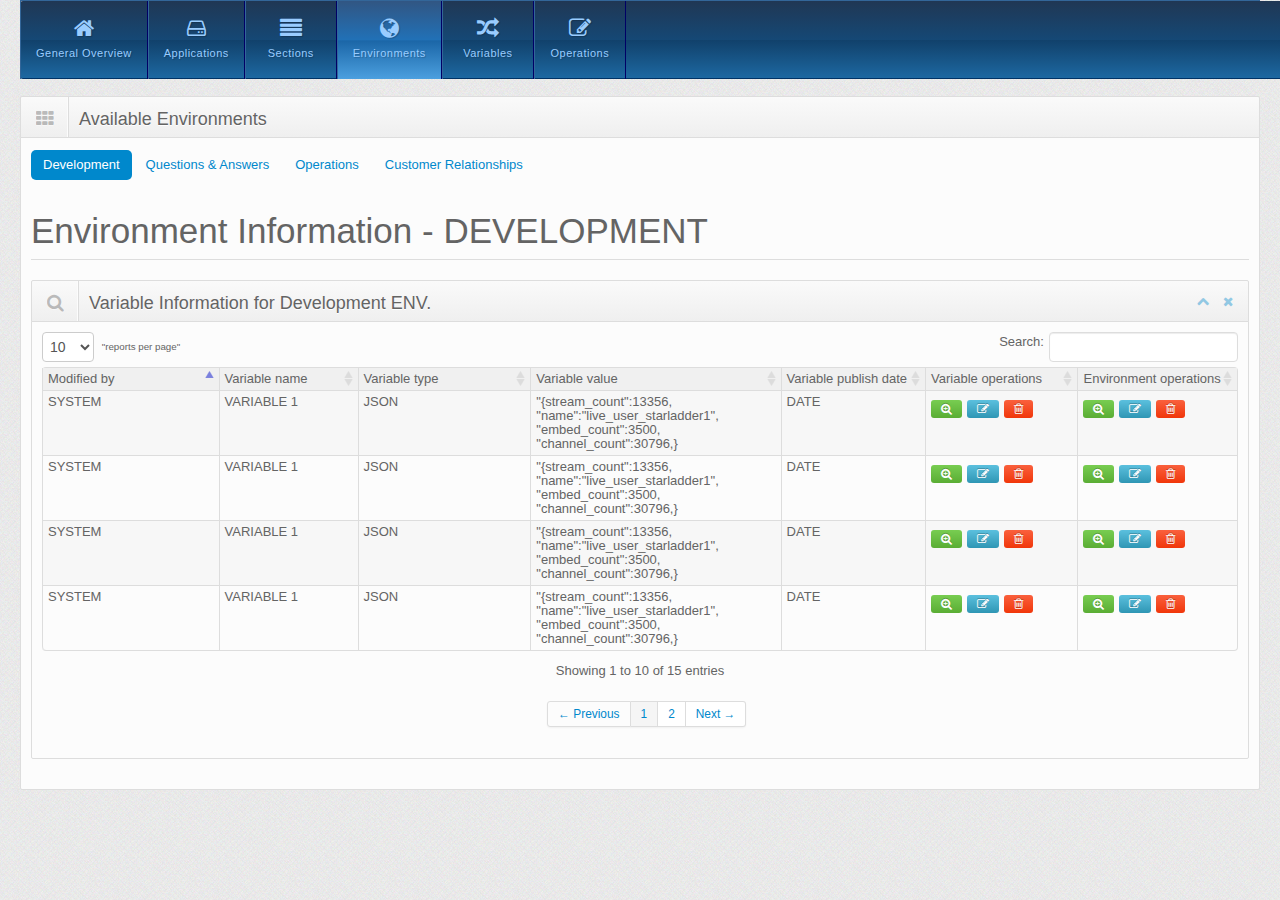
==== commit 934a75a5: "second commit ui with allegiant styles" ====
--- a/public_html/environments.html
+++ b/public_html/environments.html
@@ -83,7 +83,7 @@
                 <div class="box span12">
                     <a name="pills"></a>
                     <div class="box-header">
-                        <h2><i class="icon-th"></i><span class="break"></span>Pills</h2>
+                        <h2><i class="icon-th"></i><span class="break"></span>Available Environments</h2>
                     </div>
                     <div class="box-content">
                         
--- a/public_html/css/styles_custom.css
+++ b/public_html/css/styles_custom.css
@@ -219,3 +219,7 @@
     margin-left:10px;
 }
 
+div#modalEditVariable{
+    padding:20px 20px;
+}
+
